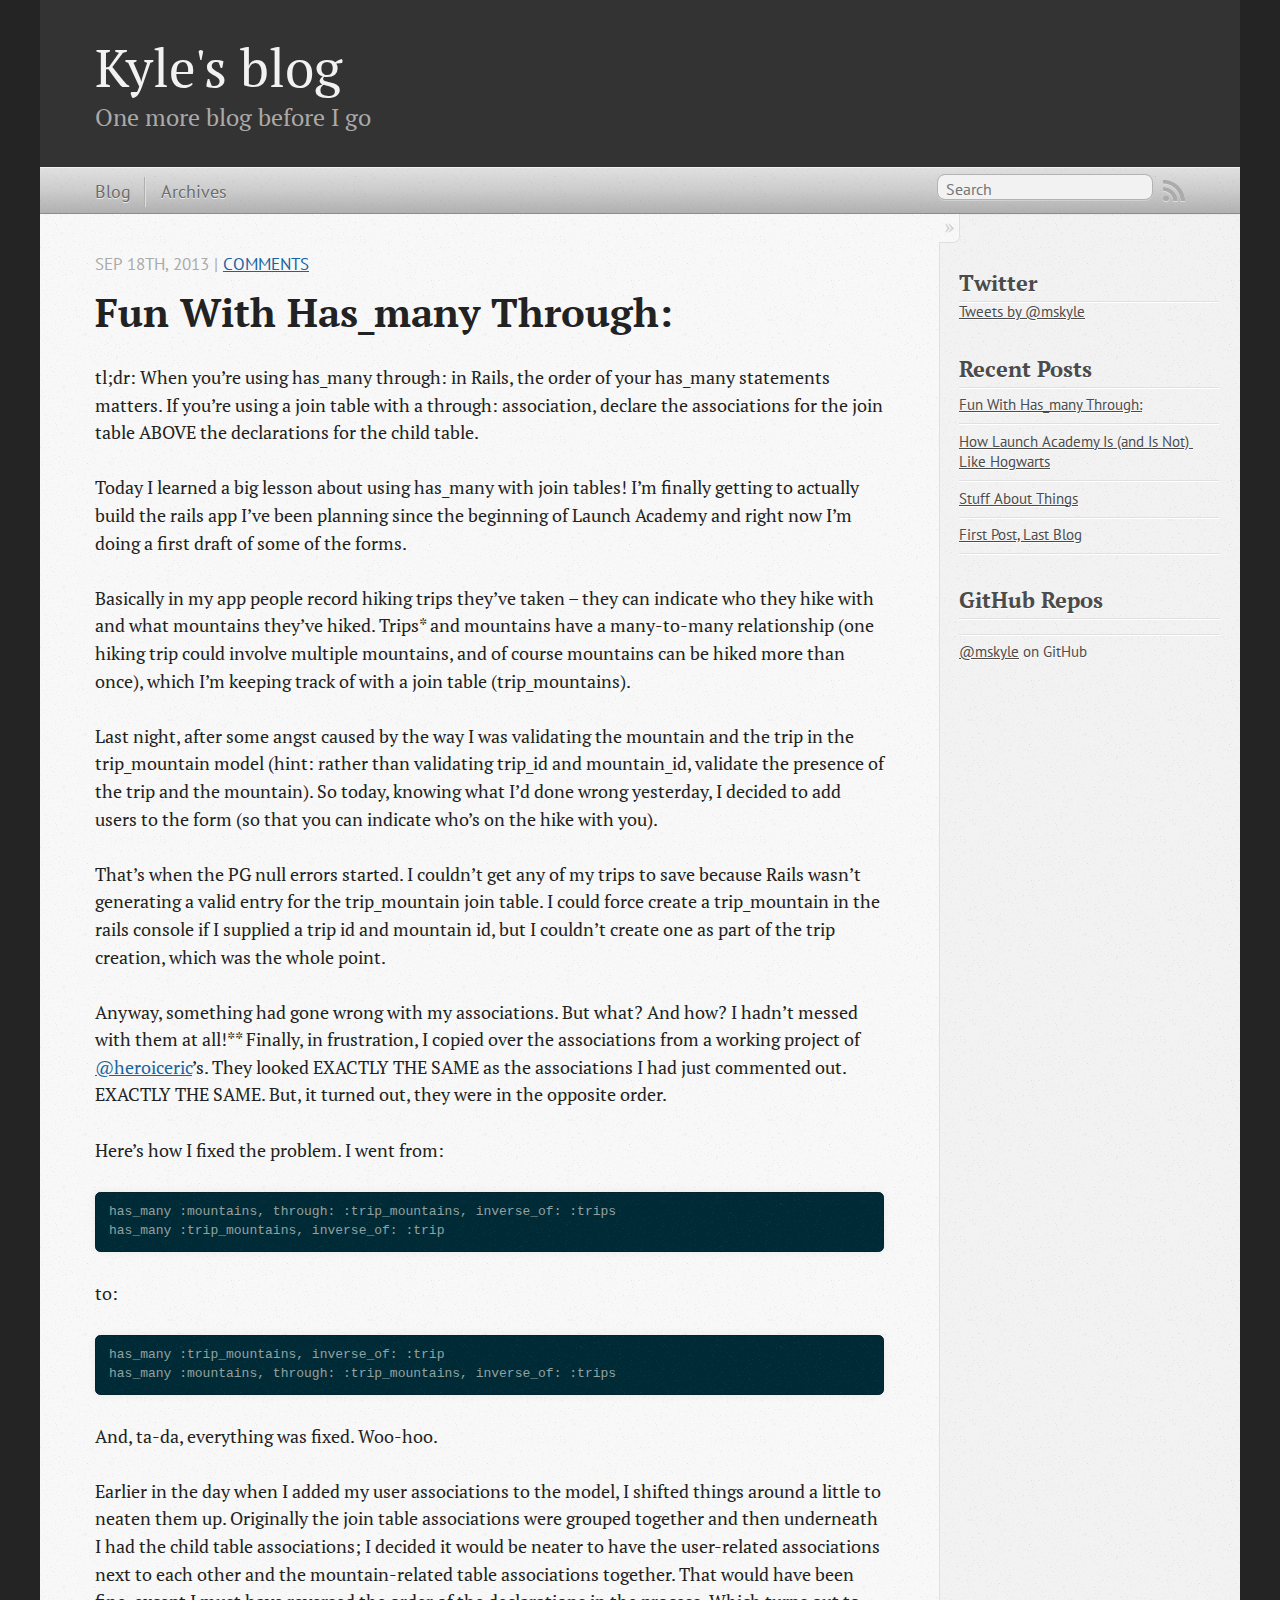
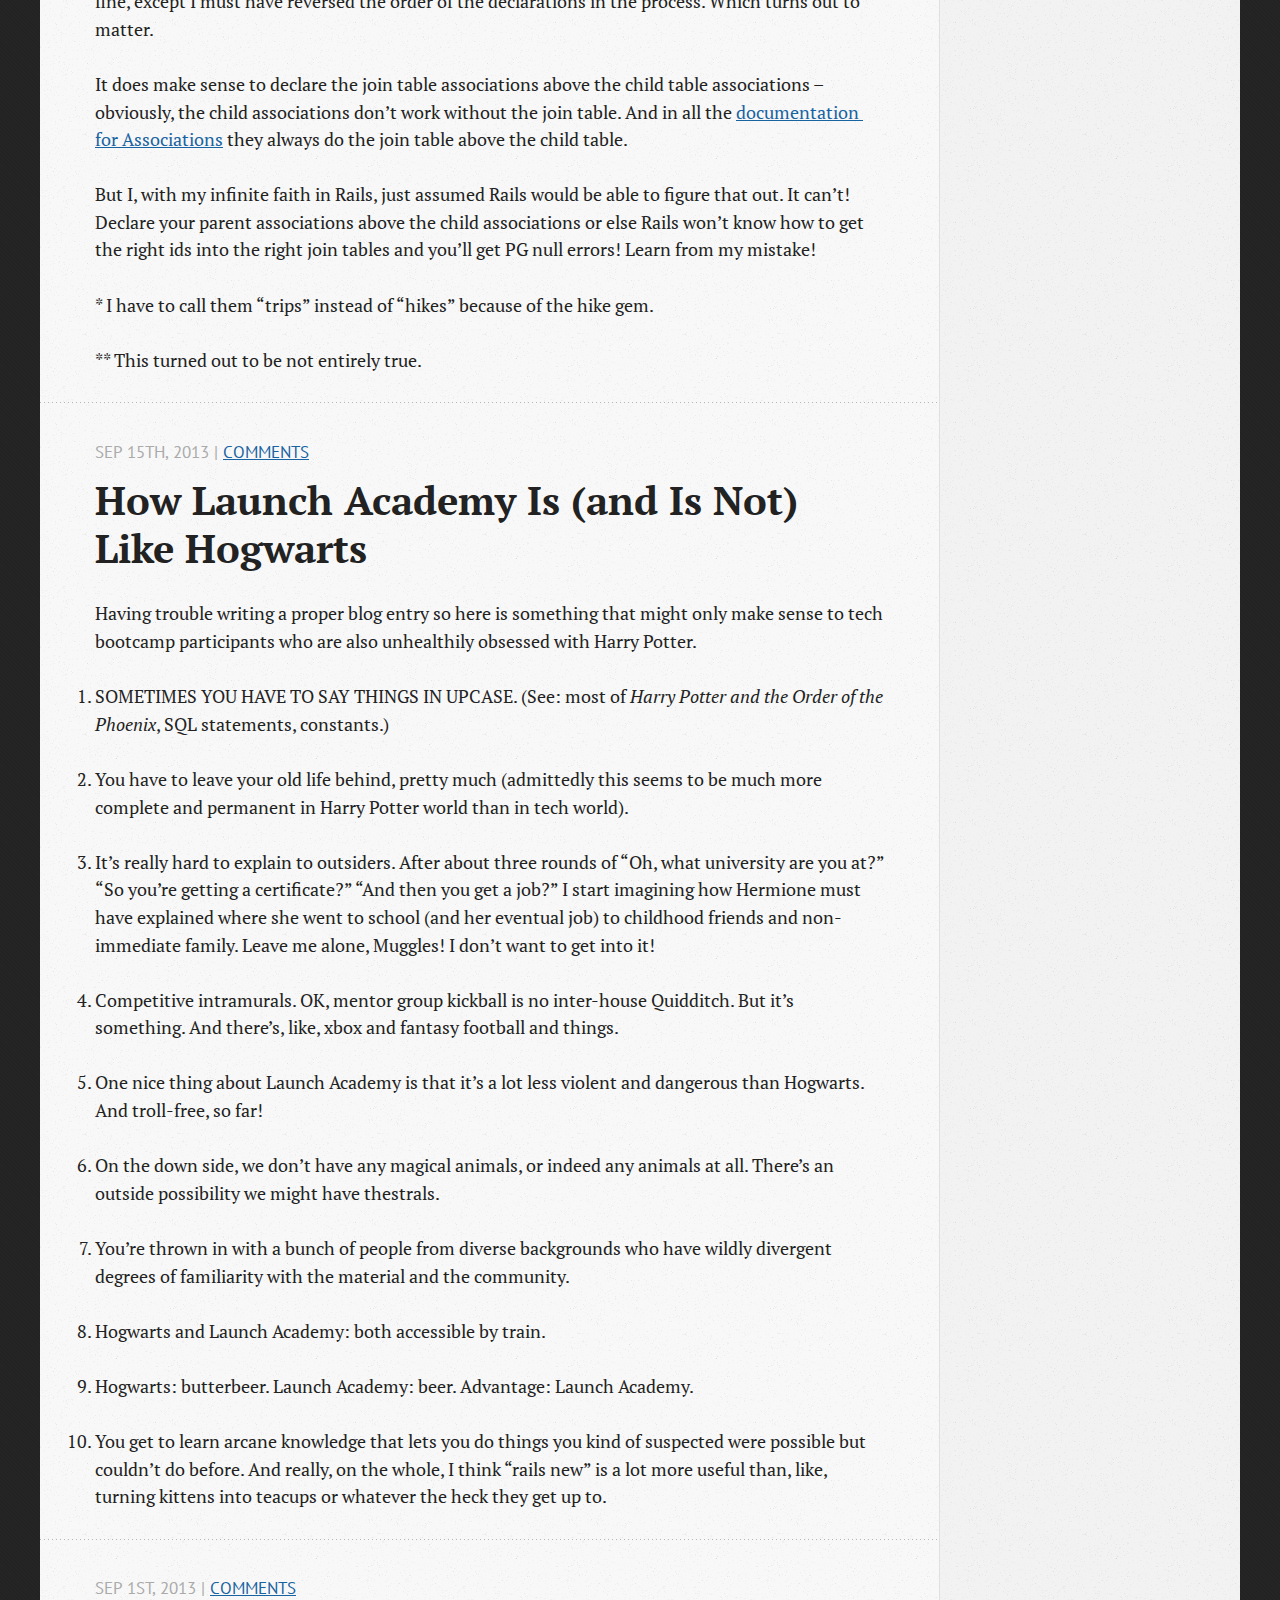
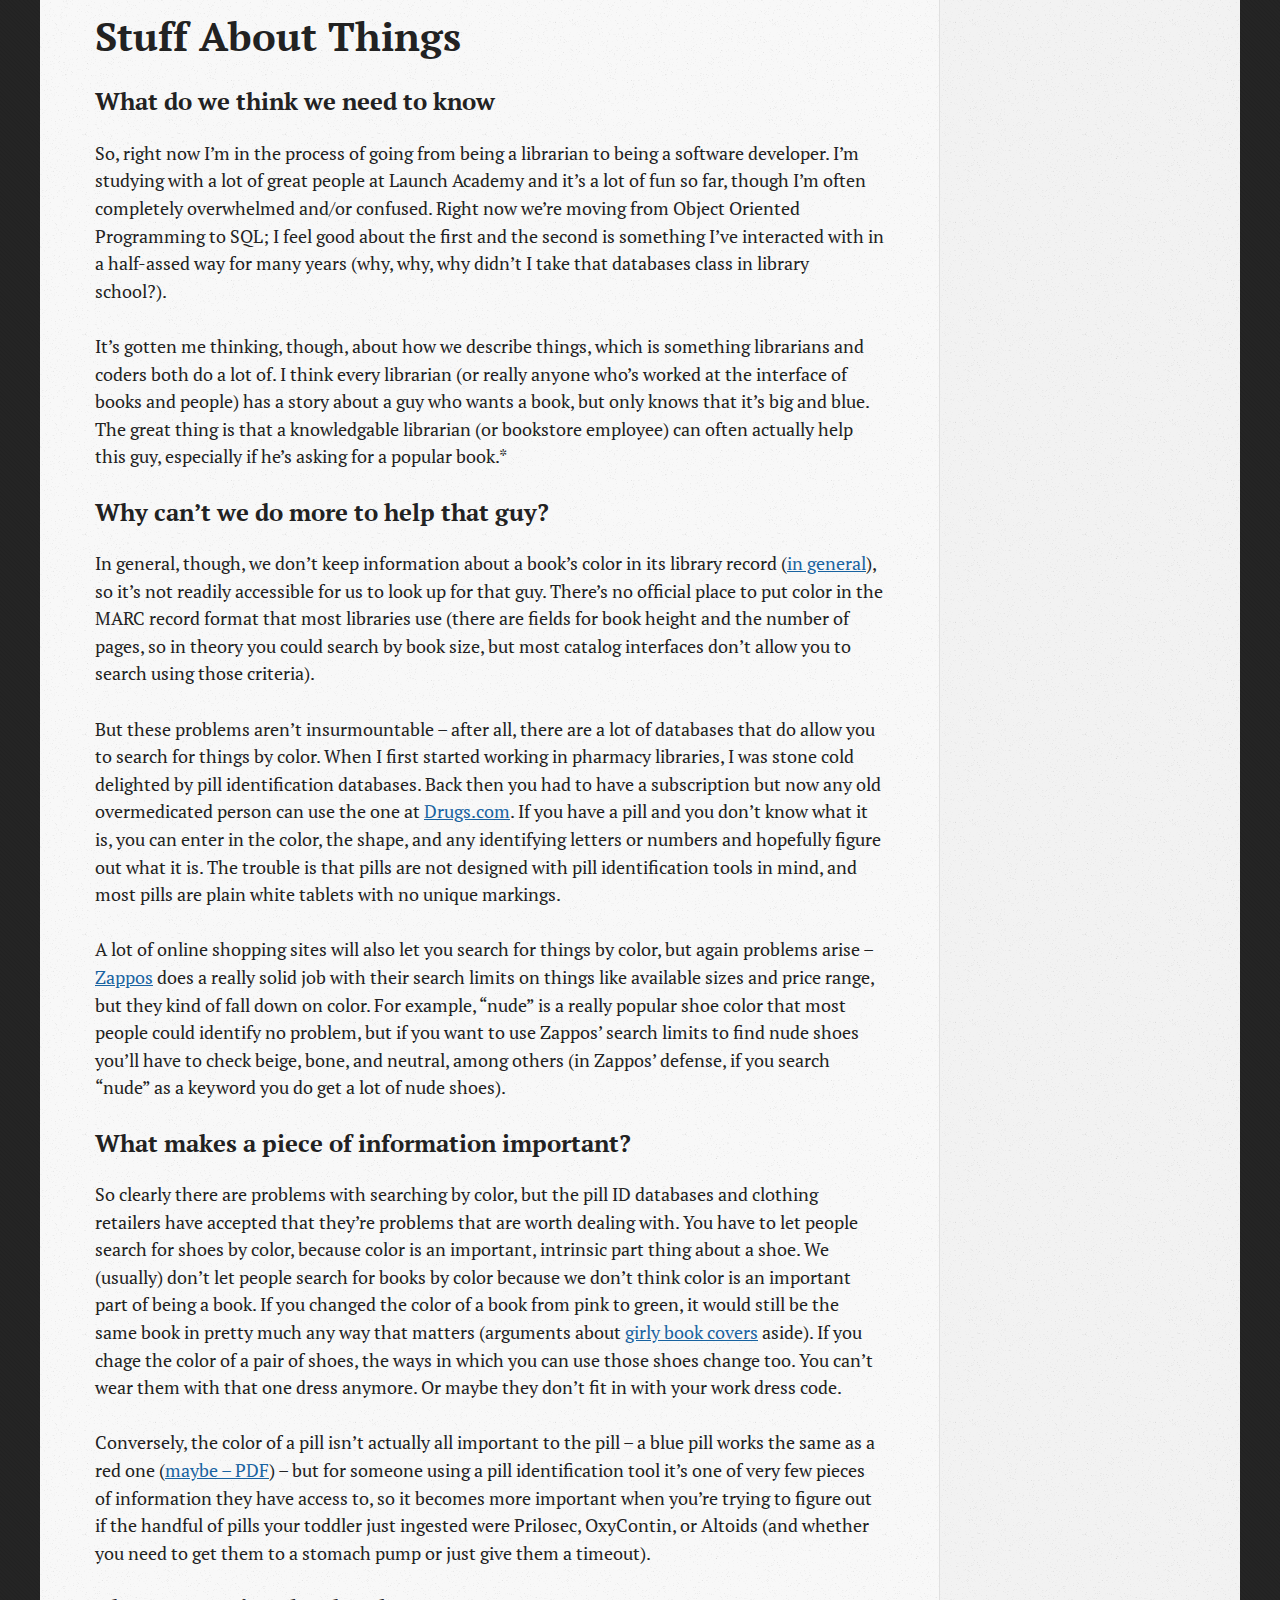
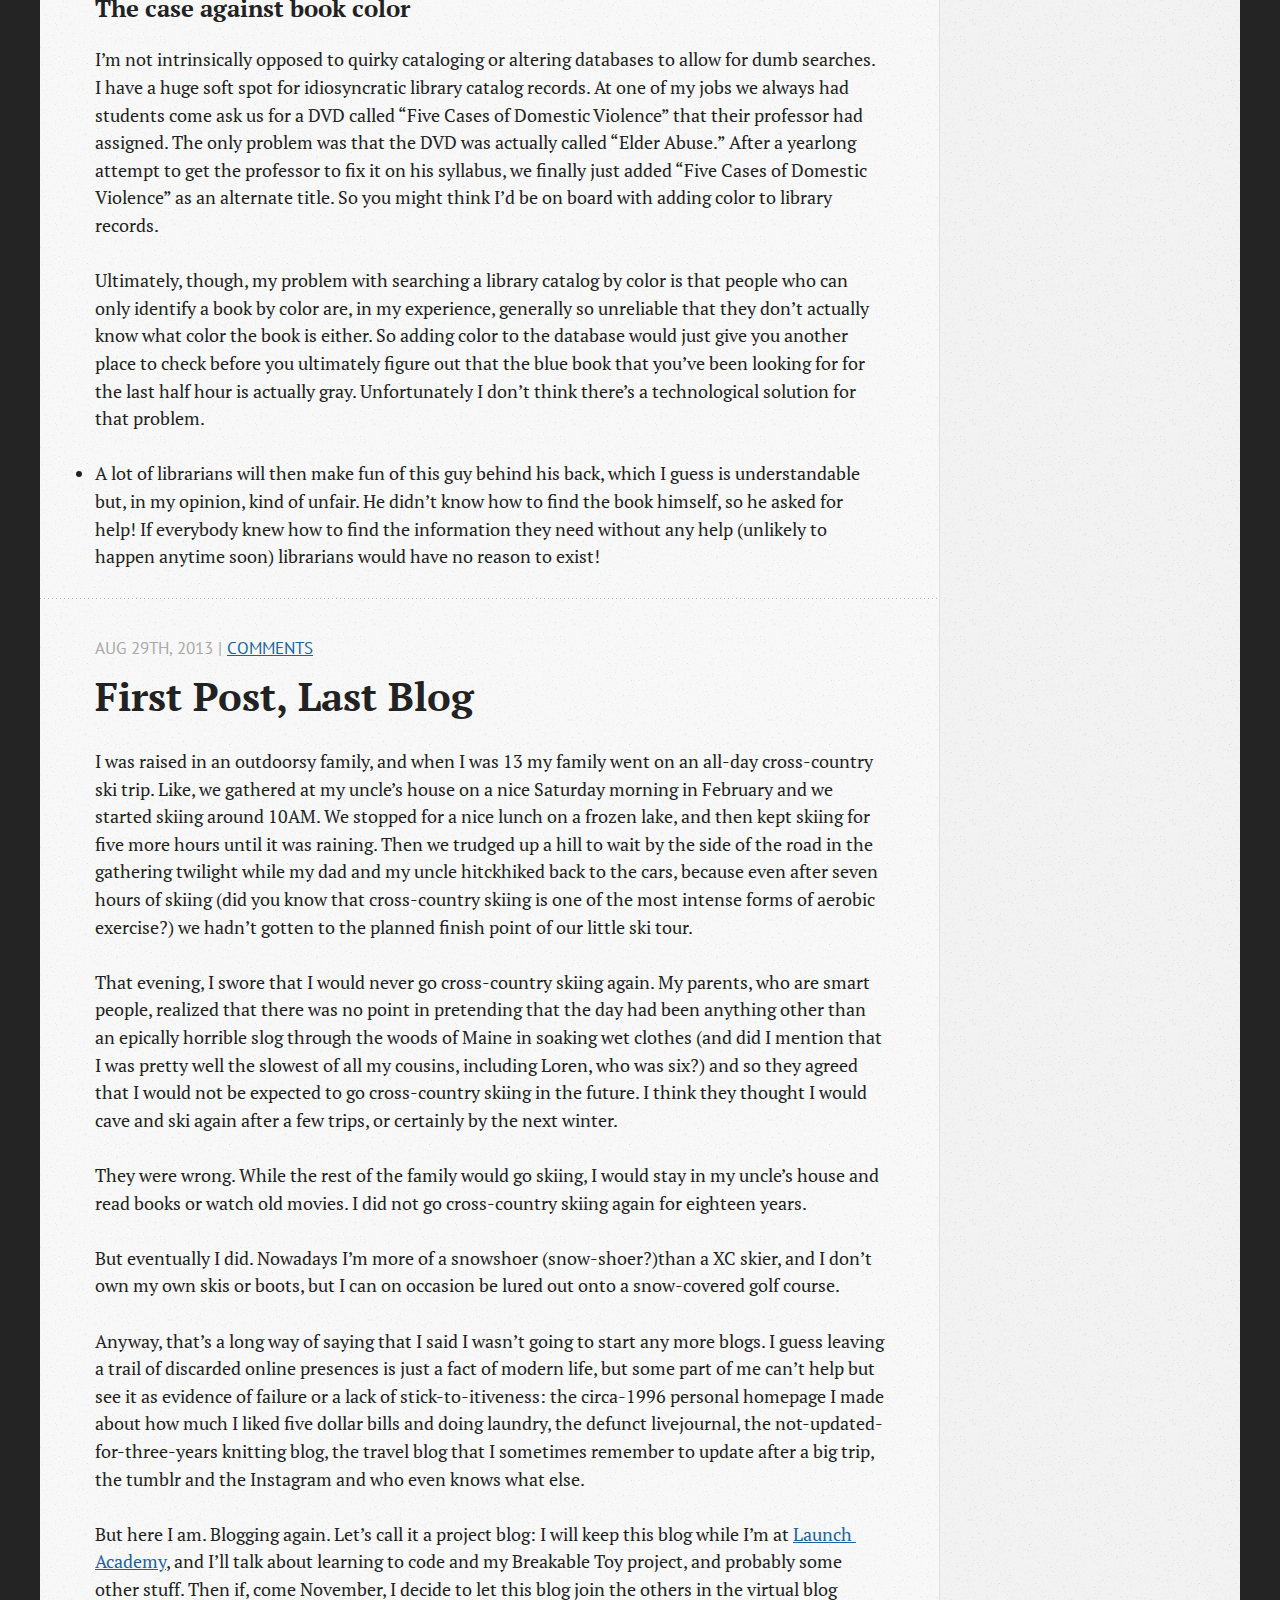
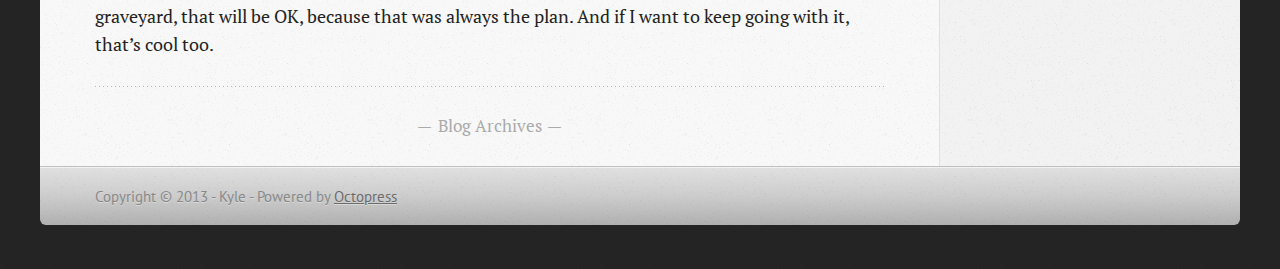
==== index.html @ 0b31e393 "Site updated at 2013-09-22 16:40:05 UTC" ====
<!DOCTYPE html>
<!--[if IEMobile 7 ]><html class="no-js iem7"><![endif]-->
<!--[if lt IE 9]><html class="no-js lte-ie8"><![endif]-->
<!--[if (gt IE 8)|(gt IEMobile 7)|!(IEMobile)|!(IE)]><!--><html class="no-js" lang="en"><!--<![endif]-->
<head>
  <meta charset="utf-8">
  <title>Kyle's blog</title>
  <meta name="author" content="Kyle">

  
  <meta name="description" content="tl;dr: When you&rsquo;re using has_many through: in Rails, the order of your has_many statements matters. If you&rsquo;re using a join table with a &hellip;">
  

  <!-- http://t.co/dKP3o1e -->
  <meta name="HandheldFriendly" content="True">
  <meta name="MobileOptimized" content="320">
  <meta name="viewport" content="width=device-width, initial-scale=1">

  
  <link rel="canonical" href="http://mskyle.github.io">
  <link href="/favicon.png" rel="icon">
  <link href="/stylesheets/screen.css" media="screen, projection" rel="stylesheet" type="text/css">
  <link href="/atom.xml" rel="alternate" title="Kyle's blog" type="application/atom+xml">
  <script src="/javascripts/modernizr-2.0.js"></script>
  <script src="//ajax.googleapis.com/ajax/libs/jquery/1.9.1/jquery.min.js"></script>
  <script>!window.jQuery && document.write(unescape('%3Cscript src="./javascripts/lib/jquery.min.js"%3E%3C/script%3E'))</script>
  <script src="/javascripts/octopress.js" type="text/javascript"></script>
  <!--Fonts from Google"s Web font directory at http://google.com/webfonts -->
<link href="http://fonts.googleapis.com/css?family=PT+Serif:regular,italic,bold,bolditalic" rel="stylesheet" type="text/css">
<link href="http://fonts.googleapis.com/css?family=PT+Sans:regular,italic,bold,bolditalic" rel="stylesheet" type="text/css">

  

</head>

<body   >
  <header role="banner"><hgroup>
  <h1><a href="/">Kyle's blog</a></h1>
  
    <h2>One more blog before I go</h2>
  
</hgroup>

</header>
  <nav role="navigation"><ul class="subscription" data-subscription="rss">
  <li><a href="/atom.xml" rel="subscribe-rss" title="subscribe via RSS">RSS</a></li>
  
</ul>
  
<form action="http://google.com/search" method="get">
  <fieldset role="search">
    <input type="hidden" name="q" value="site:mskyle.github.io" />
    <input class="search" type="text" name="q" results="0" placeholder="Search"/>
  </fieldset>
</form>
  
<ul class="main-navigation">
  <li><a href="/">Blog</a></li>
  <li><a href="/blog/archives">Archives</a></li>
</ul>

</nav>
  <div id="main">
    <div id="content">
      <div class="blog-index">
  
  
  
    <article>
      
  <header>
    
      <h1 class="entry-title"><a href="/blog/2013/09/18/fun-with-has-many-through/">Fun With Has_many Through:</a></h1>
    
    
      <p class="meta">
        








  


<time datetime="2013-09-18T16:02:00-04:00" pubdate data-updated="true">Sep 18<span>th</span>, 2013</time>
        
         | <a href="/blog/2013/09/18/fun-with-has-many-through/#disqus_thread">Comments</a>
        
      </p>
    
  </header>


  <div class="entry-content"><p>tl;dr: When you&rsquo;re using has_many through: in Rails, the order of your has_many statements matters. If you&rsquo;re using a join table with a through: association, declare the associations for the join table ABOVE the declarations for the child table.</p>

<p>Today I learned a big lesson about using has_many with join tables! I&rsquo;m finally getting to actually build the rails app I&rsquo;ve been planning since the beginning of Launch Academy and right now I&rsquo;m doing a first draft of some of the forms.</p>

<p>Basically in my app people record hiking trips they&rsquo;ve taken &ndash; they can indicate who they hike with and what mountains they&rsquo;ve hiked. Trips* and mountains have a many-to-many relationship (one hiking trip could involve multiple mountains, and of course mountains can be hiked more than once), which I&rsquo;m keeping track of with a join table (trip_mountains).</p>

<p>Last night, after some angst caused by the way I was validating the mountain and the trip in the trip_mountain model (hint: rather than validating trip_id and mountain_id, validate the presence of the trip and the mountain). So today, knowing what I&rsquo;d done wrong yesterday, I decided to add users to the form (so that you can indicate who&rsquo;s on the hike with you).</p>

<p>That&rsquo;s when the PG null errors started. I couldn&rsquo;t get any of my trips to save because Rails wasn&rsquo;t generating a valid entry for the trip_mountain join table. I could force create a trip_mountain in the rails console if I supplied a trip id and mountain id, but I couldn&rsquo;t create one as part of the trip creation, which was the whole point.</p>

<p>Anyway, something had gone wrong with my associations. But what? And how? I hadn&rsquo;t messed with them at all!** Finally, in frustration, I copied over the associations from a working project of <a href="https://twitter.com/heroiceric">@heroiceric</a>&rsquo;s. They looked EXACTLY THE SAME as the associations I had just commented out. EXACTLY THE SAME. But, it turned out, they were in the opposite order.</p>

<p>Here&rsquo;s how I fixed the problem. I went from:</p>

<pre><code>has_many :mountains, through: :trip_mountains, inverse_of: :trips
has_many :trip_mountains, inverse_of: :trip
</code></pre>

<p>to:</p>

<pre><code>has_many :trip_mountains, inverse_of: :trip 
has_many :mountains, through: :trip_mountains, inverse_of: :trips 
</code></pre>

<p>And, ta-da, everything was fixed. Woo-hoo.</p>

<p>Earlier in the day when I added my user associations to the model, I shifted things around a little to neaten them up. Originally the join table associations were grouped together and then underneath I had the child table associations; I decided it would be neater to have the user-related associations next to each other and the mountain-related table associations together. That would have been fine, except I must have reversed the order of the declarations in the process. Which turns out to matter.</p>

<p>It does make sense to declare the join table associations above the child table associations &ndash; obviously, the child associations don&rsquo;t work without the join table. And in all the <a href="http://guides.rubyonrails.org/association_basics.html">documentation for Associations</a> they always do the join table above the child table.</p>

<p>But I, with my infinite faith in Rails, just assumed Rails would be able to figure that out. It can&rsquo;t! Declare your parent associations above the child associations or else Rails won&rsquo;t know how to get the right ids into the right join tables and you&rsquo;ll get PG null errors! Learn from my mistake!</p>

<p>* I have to call them &ldquo;trips&rdquo; instead of &ldquo;hikes&rdquo; because of the hike gem.</p>

<p>** This turned out to be not entirely true.</p>
</div>
  
  


    </article>
  
  
    <article>
      
  <header>
    
      <h1 class="entry-title"><a href="/blog/2013/09/15/how-launch-academy-is-and-is-not-like-hogwarts/">How Launch Academy Is (and Is Not) Like Hogwarts</a></h1>
    
    
      <p class="meta">
        








  


<time datetime="2013-09-15T10:10:00-04:00" pubdate data-updated="true">Sep 15<span>th</span>, 2013</time>
        
         | <a href="/blog/2013/09/15/how-launch-academy-is-and-is-not-like-hogwarts/#disqus_thread">Comments</a>
        
      </p>
    
  </header>


  <div class="entry-content"><p>Having trouble writing a proper blog entry so here is something that might only make sense to tech bootcamp participants who are also unhealthily obsessed with Harry Potter.</p>

<ol>
<li><p>SOMETIMES YOU HAVE TO SAY THINGS IN UPCASE. (See: most of <em>Harry Potter and the Order of the Phoenix</em>, SQL statements, constants.)</p></li>
<li><p>You have to leave your old life behind, pretty much (admittedly this seems to be much more complete and permanent in Harry Potter world than in tech world).</p></li>
<li><p>It&rsquo;s really hard to explain to outsiders. After about three rounds of &ldquo;Oh, what university are you at?&rdquo; &ldquo;So you&rsquo;re getting a certificate?&rdquo; &ldquo;And then you get a job?&rdquo; I start imagining how Hermione must have explained where she went to school (and her eventual job) to childhood friends and non-immediate family. Leave me alone, Muggles! I don&rsquo;t want to get into it!</p></li>
<li><p>Competitive intramurals. OK, mentor group kickball is no inter-house Quidditch. But it&rsquo;s something. And there&rsquo;s, like, xbox and fantasy football and things.</p></li>
<li><p>One nice thing about Launch Academy is that it&rsquo;s a lot less violent and dangerous than Hogwarts. And troll-free, so far!</p></li>
<li><p>On the down side, we don&rsquo;t have any magical animals, or indeed any animals at all. There&rsquo;s an outside possibility we might have thestrals.</p></li>
<li><p>You&rsquo;re thrown in with a bunch of people from diverse backgrounds who have wildly divergent degrees of familiarity with the material and the community.</p></li>
<li><p>Hogwarts and Launch Academy: both accessible by train.</p></li>
<li><p>Hogwarts: butterbeer. Launch Academy: beer. Advantage: Launch Academy.</p></li>
<li><p>You get to learn arcane knowledge that lets you do things you kind of suspected were possible but couldn&rsquo;t do before. And really, on the whole, I think &ldquo;rails new&rdquo; is a lot more useful than, like, turning kittens into teacups or whatever the heck they get up to.</p></li>
</ol>

</div>
  
  


    </article>
  
  
    <article>
      
  <header>
    
      <h1 class="entry-title"><a href="/blog/2013/09/01/stuff-about-things/">Stuff About Things</a></h1>
    
    
      <p class="meta">
        








  


<time datetime="2013-09-01T08:22:00-04:00" pubdate data-updated="true">Sep 1<span>st</span>, 2013</time>
        
         | <a href="/blog/2013/09/01/stuff-about-things/#disqus_thread">Comments</a>
        
      </p>
    
  </header>


  <div class="entry-content"><h3>What do we think we need to know</h3>

<p>So, right now I&rsquo;m in the process of going from being a librarian to being a software developer. I&rsquo;m studying with a lot of great people at Launch Academy and it&rsquo;s a lot of fun so far, though I&rsquo;m often completely overwhelmed and/or confused. Right now we&rsquo;re moving from Object Oriented Programming to SQL; I feel good about the first and the second is something I&rsquo;ve interacted with in a half-assed way for many years (why, why, why didn&rsquo;t I take that databases class in library school?).</p>

<p>It&rsquo;s gotten me thinking, though, about how we describe things, which is something librarians and coders both do a lot of. I think every librarian (or really anyone who&rsquo;s worked at the interface of books and people) has a story about a guy who wants a book, but only knows that it&rsquo;s big and blue. The great thing is that a knowledgable librarian (or bookstore employee) can often actually help this guy, especially if he&rsquo;s asking for a popular book.*</p>

<h3>Why can&rsquo;t we do more to help that guy?</h3>

<p>In general, though, we don&rsquo;t keep information about a book&rsquo;s color in its library record (<a href="http://portia.nesl.edu/screens/well_its_red.html">in general</a>), so it&rsquo;s not readily accessible for us to look up for that guy. There&rsquo;s no official place to put color in the MARC record format that most libraries use (there <i>are</i> fields for book height and the number of pages, so in theory you could search by book size, but most catalog interfaces don&rsquo;t allow you to search using those criteria).</p>

<p>But these problems aren&rsquo;t insurmountable &ndash; after all, there are a lot of databases that <i>do</i> allow you to search for things by color. When I first started working in pharmacy libraries, I was stone cold delighted by pill identification databases. Back then you had to have a subscription but now any old overmedicated person can use the one at <a href="http://www.drugs.com/pill_identification.html">Drugs.com</a>. If you have a pill and you don&rsquo;t know what it is, you can enter in the color, the shape, and any identifying letters or numbers and hopefully figure out what it is. The trouble is that pills are not designed with pill identification tools in mind, and most pills are plain white tablets with no unique markings.</p>

<p>A lot of online shopping sites will also let you search for things by color, but again problems arise &ndash; <a href="http://zappos.com">Zappos</a> does a really solid job with their search limits on things like available sizes and price range, but they kind of fall down on color. For example, &ldquo;nude&rdquo; is a really popular shoe color that most people could identify no problem, but if you want to use Zappos&#8217; search limits to find nude shoes you&rsquo;ll have to check beige, bone, and neutral, among others (in Zappos&#8217; defense, if you search &ldquo;nude&rdquo; as a keyword you do get a lot of nude shoes).</p>

<h3>What makes a piece of information important?</h3>

<p>So clearly there are problems with searching by color, but the pill ID databases and clothing retailers have accepted that they&rsquo;re problems that are worth dealing with. You <i>have</i> to let people search for shoes by color, because color is an important, intrinsic part thing about a shoe. We (usually) don&rsquo;t let people search for books by color because we don&rsquo;t think color is an important part of being a book. If you changed the color of a book from pink to green, it would still be the same book in pretty much any way that matters (arguments about <a href="http://designtaxi.com/news/357655/Why-Female-Authors-Tend-To-Get-Girly-Cheesy-Book-Covers/">girly book covers</a> aside). If you chage the color of a pair of shoes, the ways in which you can use those shoes change too. You can&rsquo;t wear them with that one dress anymore. Or maybe they don&rsquo;t fit in with your work dress code.</p>

<p>Conversely, the color of a pill isn&rsquo;t actually all important to the pill &ndash; a blue pill works the same as a red one (<a href="http://www.ncbi.nlm.nih.gov/pmc/articles/PMC2359128/pdf/bmj00573-0060.pdf">maybe &ndash; PDF</a>) &ndash; but for someone using a pill identification tool it&rsquo;s one of very few pieces of information they have access to, so it becomes more important when you&rsquo;re trying to figure out if the handful of pills your toddler just ingested were Prilosec, OxyContin, or Altoids (and whether you need to get them to a stomach pump or just give them a timeout).</p>

<h3>The case against book color</h3>

<p>I&rsquo;m not intrinsically opposed to quirky cataloging or altering databases to allow for dumb searches. I have a huge soft spot for idiosyncratic library catalog records. At one of my jobs we always had students come ask us for a DVD called &ldquo;Five Cases of Domestic Violence&rdquo; that their professor had assigned. The only problem was that the DVD was actually called &ldquo;Elder Abuse.&rdquo; After a yearlong attempt to get the professor to fix it on his syllabus, we finally just added &ldquo;Five Cases of Domestic Violence&rdquo; as an alternate title. So you might think I&rsquo;d be on board with adding color to library records.</p>

<p>Ultimately, though, my problem with searching a library catalog by color is that people who can only identify a book by color are, in my experience, generally so unreliable that they don&rsquo;t actually know what color the book is either. So adding color to the database would just give you another place to check before you ultimately figure out that the blue book that you&rsquo;ve been looking for for the last half hour is actually gray. Unfortunately I don&rsquo;t think there&rsquo;s a technological solution for that problem.</p>

<ul>
<li>A lot of librarians will then make fun of this guy behind his back, which I guess is understandable but, in my opinion, kind of unfair. He didn&rsquo;t know how to find the book himself, so he asked for help! If everybody knew how to find the information they need without any help (unlikely to happen anytime soon) librarians would have no reason to exist!</li>
</ul>

</div>
  
  


    </article>
  
  
    <article>
      
  <header>
    
      <h1 class="entry-title"><a href="/blog/2013/08/29/first-post-last-blog/">First Post, Last Blog</a></h1>
    
    
      <p class="meta">
        








  


<time datetime="2013-08-29T16:00:00-04:00" pubdate data-updated="true">Aug 29<span>th</span>, 2013</time>
        
         | <a href="/blog/2013/08/29/first-post-last-blog/#disqus_thread">Comments</a>
        
      </p>
    
  </header>


  <div class="entry-content"><p>I was raised in an outdoorsy family, and when I was 13 my family went on an all-day cross-country ski trip. Like, we gathered at my uncle&rsquo;s house on a nice Saturday morning in February and we started skiing around 10AM. We stopped for a nice lunch on a frozen lake, and then kept skiing for five more hours until it was raining. Then we trudged up a hill to wait by the side of the road in the gathering twilight while my dad and my uncle hitckhiked back to the cars, because even after seven hours of skiing (did you know that cross-country skiing is one of the most intense forms of aerobic exercise?) we hadn&rsquo;t gotten to the planned finish point of our little ski tour.</p>

<p>That evening, I swore that I would never go cross-country skiing again. My parents, who are smart people, realized that there was no point in pretending that the day had been anything other than an epically horrible slog through the woods of Maine in soaking wet clothes (and did I mention that I was pretty well the slowest of all my cousins, including Loren, who was six?) and so they agreed that I would not be expected to go cross-country skiing in the future. I think they thought I would cave and ski again after a few trips, or certainly by the next winter.</p>

<p>They were wrong. While the rest of the family would go skiing, I would stay in my uncle&rsquo;s house and read books or watch old movies. I did not go cross-country skiing again for eighteen years.</p>

<p>But eventually I did. Nowadays I&rsquo;m more of a snowshoer (snow-shoer?)than a XC skier, and I don&rsquo;t own my own skis or boots, but I can on occasion be lured out onto a snow-covered golf course.</p>

<p>Anyway, that&rsquo;s a long way of saying that I said I wasn&rsquo;t going to start any more blogs. I guess leaving a trail of discarded online presences is just a fact of modern life, but some part of me can&rsquo;t help but see it as evidence of failure or a lack of stick-to-itiveness: the circa-1996 personal homepage I made about how much I liked five dollar bills and doing laundry, the defunct livejournal, the not-updated-for-three-years knitting blog, the travel blog that I sometimes remember to update after a big trip, the tumblr and the Instagram and who even knows what else.</p>

<p>But here I am. Blogging again. Let&rsquo;s call it a project blog: I will keep this blog while I&rsquo;m at <a href="http://www.launchacademy.com/">Launch Academy</a>, and I&rsquo;ll talk about learning to code and my Breakable Toy project, and probably some other stuff. Then if, come November, I decide to let this blog join the others in the virtual blog graveyard, that will be OK, because that was always the plan. And if I want to keep going with it, that&rsquo;s cool too.</p>
</div>
  
  


    </article>
  
  <div class="pagination">
    
    <a href="/blog/archives">Blog Archives</a>
    
  </div>
</div>
<aside class="sidebar">
  
    <section>
  <h1>Twitter</h1>
  <a class="twitter-timeline" href="https://twitter.com/mskyle" data-widget-id="323614960099921920">Tweets by @mskyle</a>
  <script>!function(d,s,id){var js,fjs=d.getElementsByTagName(s)[0],p=/^http:/.test(d.location)?'http':'https';if(!d.getElementById(id)){js=d.createElement(s);js.id=id;js.src=p+"://platform.twitter.com/widgets.js";fjs.parentNode.insertBefore(js,fjs);}}(document,"script","twitter-wjs");</script>



</section><section>
  <h1>Recent Posts</h1>
  <ul id="recent_posts">
    
      <li class="post">
        <a href="/blog/2013/09/18/fun-with-has-many-through/">Fun With Has_many Through:</a>
      </li>
    
      <li class="post">
        <a href="/blog/2013/09/15/how-launch-academy-is-and-is-not-like-hogwarts/">How Launch Academy Is (and Is Not) Like Hogwarts</a>
      </li>
    
      <li class="post">
        <a href="/blog/2013/09/01/stuff-about-things/">Stuff About Things</a>
      </li>
    
      <li class="post">
        <a href="/blog/2013/08/29/first-post-last-blog/">First Post, Last Blog</a>
      </li>
    
  </ul>
</section>

<section>
  <h1>GitHub Repos</h1>
  <ul id="gh_repos">
    <li class="loading"></li>
  </ul>
  
  <a href="https://github.com/mskyle">@mskyle</a> on GitHub
  
  <script type="text/javascript">
    $(document).ready(function(){
        if (!window.jXHR){
            var jxhr = document.createElement('script');
            jxhr.type = 'text/javascript';
            jxhr.src = '/javascripts/libs/jXHR.js';
            var s = document.getElementsByTagName('script')[0];
            s.parentNode.insertBefore(jxhr, s);
        }

        github.showRepos({
            user: 'mskyle',
            count: 3,
            skip_forks: true,
            target: '#gh_repos'
        });
    });
  </script>
  <script src="/javascripts/github.js" type="text/javascript"> </script>
</section>





  
</aside>

    </div>
  </div>
  <footer role="contentinfo"><p>
  Copyright &copy; 2013 - Kyle -
  <span class="credit">Powered by <a href="http://octopress.org">Octopress</a></span>
</p>

</footer>
  

<script type="text/javascript">
      var disqus_shortname = 'mskyle';
      
        
        var disqus_script = 'count.js';
      
    (function () {
      var dsq = document.createElement('script'); dsq.type = 'text/javascript'; dsq.async = true;
      dsq.src = 'http://' + disqus_shortname + '.disqus.com/' + disqus_script;
      (document.getElementsByTagName('head')[0] || document.getElementsByTagName('body')[0]).appendChild(dsq);
    }());
</script>







  <script type="text/javascript">
    (function(){
      var twitterWidgets = document.createElement('script');
      twitterWidgets.type = 'text/javascript';
      twitterWidgets.async = true;
      twitterWidgets.src = '//platform.twitter.com/widgets.js';
      document.getElementsByTagName('head')[0].appendChild(twitterWidgets);
    })();
  </script>





</body>
</html>
---- stylesheets/screen.css ----
html,body,div,span,applet,object,iframe,h1,h2,h3,h4,h5,h6,p,blockquote,pre,a,abbr,acronym,address,big,cite,code,del,dfn,em,img,ins,kbd,q,s,samp,small,strike,strong,sub,sup,tt,var,b,u,i,center,dl,dt,dd,ol,ul,li,fieldset,form,label,legend,table,caption,tbody,tfoot,thead,tr,th,td,article,aside,canvas,details,embed,figure,figcaption,footer,header,hgroup,menu,nav,output,ruby,section,summary,time,mark,audio,video{margin:0;padding:0;border:0;font:inherit;font-size:100%;vertical-align:baseline}html{line-height:1}ol,ul{list-style:none}table{border-collapse:collapse;border-spacing:0}caption,th,td{text-align:left;font-weight:normal;vertical-align:middle}q,blockquote{quotes:none}q:before,q:after,blockquote:before,blockquote:after{content:"";content:none}a img{border:none}article,aside,details,figcaption,figure,footer,header,hgroup,menu,nav,section,summary{display:block}a{color:#1863a1}a:visited{color:#751590}a:focus{color:#0181eb}a:hover{color:#0181eb}a:active{color:#01579f}aside.sidebar a{color:#1863a1}aside.sidebar a:focus{color:#0181eb}aside.sidebar a:hover{color:#0181eb}aside.sidebar a:active{color:#01579f}a{-webkit-transition:color 0.3s;-moz-transition:color 0.3s;-o-transition:color 0.3s;transition:color 0.3s}html{background:#252525 url('/images/line-tile.png?1378663532') top left}body>div{background:#f2f2f2 url('/images/noise.png?1378663532') top left;border-bottom:1px solid #bfbfbf}body>div>div{background:#f8f8f8 url('/images/noise.png?1378663532') top left;border-right:1px solid #e0e0e0}.heading,body>header h1,h1,h2,h3,h4,h5,h6{font-family:"PT Serif","Georgia","Helvetica Neue",Arial,sans-serif}.sans,body>header h2,article header p.meta,article>footer,#content .blog-index footer,html .gist .gist-file .gist-meta,#blog-archives a.category,#blog-archives time,aside.sidebar section,body>footer{font-family:"PT Sans","Helvetica Neue",Arial,sans-serif}.serif,body,#content .blog-index a[rel=full-article]{font-family:"PT Serif",Georgia,Times,"Times New Roman",serif}.mono,pre,code,tt,p code,li code{font-family:Menlo,Monaco,"Andale Mono","lucida console","Courier New",monospace}body>header h1{font-size:2.2em;font-family:"PT Serif","Georgia","Helvetica Neue",Arial,sans-serif;font-weight:normal;line-height:1.2em;margin-bottom:0.6667em}body>header h2{font-family:"PT Serif","Georgia","Helvetica Neue",Arial,sans-serif}body{line-height:1.5em;color:#222}h1{font-size:2.2em;line-height:1.2em}@media only screen and (min-width: 992px){body{font-size:1.15em}h1{font-size:2.6em;line-height:1.2em}}h1,h2,h3,h4,h5,h6{text-rendering:optimizelegibility;margin-bottom:1em;font-weight:bold}h2,section h1{font-size:1.5em}h3,section h2,section section h1{font-size:1.3em}h4,section h3,section section h2,section section section h1{font-size:1em}h5,section h4,section section h3{font-size:.9em}h6,section h5,section section h4,section section section h3{font-size:.8em}p,article blockquote,ul,ol{margin-bottom:1.5em}ul{list-style-type:disc}ul ul{list-style-type:circle;margin-bottom:0px}ul ul ul{list-style-type:square;margin-bottom:0px}ol{list-style-type:decimal}ol ol{list-style-type:lower-alpha;margin-bottom:0px}ol ol ol{list-style-type:lower-roman;margin-bottom:0px}ul,ul ul,ul ol,ol,ol ul,ol ol{margin-left:1.3em}ul ul,ul ol,ol ul,ol ol{margin-bottom:0em}strong{font-weight:bold}em{font-style:italic}sup,sub{font-size:0.75em;position:relative;display:inline-block;padding:0 .2em;line-height:.8em}sup{top:-.5em}sub{bottom:-.5em}a[rev='footnote']{font-size:.75em;padding:0 .3em;line-height:1}q{font-style:italic}q:before{content:"\201C"}q:after{content:"\201D"}em,dfn{font-style:italic}strong,dfn{font-weight:bold}del,s{text-decoration:line-through}abbr,acronym{border-bottom:1px dotted;cursor:help}hr{margin-bottom:0.2em}small{font-size:.8em}big{font-size:1.2em}article blockquote{font-style:italic;position:relative;font-size:1.2em;line-height:1.5em;padding-left:1em;border-left:4px solid rgba(170,170,170,0.5)}article blockquote cite{font-style:italic}article blockquote cite a{color:#aaa !important;word-wrap:break-word}article blockquote cite:before{content:'\2014';padding-right:.3em;padding-left:.3em;color:#aaa}@media only screen and (min-width: 992px){article blockquote{padding-left:1.5em;border-left-width:4px}}.pullquote-right:before,.pullquote-left:before{padding:0;border:none;content:attr(data-pullquote);float:right;width:45%;margin:.5em 0 1em 1.5em;position:relative;top:7px;font-size:1.4em;line-height:1.45em}.pullquote-left:before{float:left;margin:.5em 1.5em 1em 0}.force-wrap,article a,aside.sidebar a{white-space:-moz-pre-wrap;white-space:-pre-wrap;white-space:-o-pre-wrap;white-space:pre-wrap;word-wrap:break-word}.group,body>header,body>nav,body>footer,body #content>article,body #content>div>article,body #content>div>section,body div.pagination,aside.sidebar,#main,#content,.sidebar{*zoom:1}.group:after,body>header:after,body>nav:after,body>footer:after,body #content>article:after,body #content>div>section:after,body div.pagination:after,#main:after,#content:after,.sidebar:after{content:"";display:table;clear:both}body{-webkit-text-size-adjust:none;max-width:1200px;position:relative;margin:0 auto}body>header,body>nav,body>footer,body #content>article,body #content>div>article,body #content>div>section{padding-left:18px;padding-right:18px}@media only screen and (min-width: 480px){body>header,body>nav,body>footer,body #content>article,body #content>div>article,body #content>div>section{padding-left:25px;padding-right:25px}}@media only screen and (min-width: 768px){body>header,body>nav,body>footer,body #content>article,body #content>div>article,body #content>div>section{padding-left:35px;padding-right:35px}}@media only screen and (min-width: 992px){body>header,body>nav,body>footer,body #content>article,body #content>div>article,body #content>div>section{padding-left:55px;padding-right:55px}}body div.pagination{margin-left:18px;margin-right:18px}@media only screen and (min-width: 480px){body div.pagination{margin-left:25px;margin-right:25px}}@media only screen and (min-width: 768px){body div.pagination{margin-left:35px;margin-right:35px}}@media only screen and (min-width: 992px){body div.pagination{margin-left:55px;margin-right:55px}}body>header{font-size:1em;padding-top:1.5em;padding-bottom:1.5em}#content{overflow:hidden}#content>div,#content>article{width:100%}aside.sidebar{float:none;padding:0 18px 1px;background-color:#f7f7f7;border-top:1px solid #e0e0e0}.flex-content,article img,article video,article .flash-video,aside.sidebar img{max-width:100%;height:auto}.basic-alignment.left,article img.left,article video.left,article .left.flash-video,aside.sidebar img.left{float:left;margin-right:1.5em}.basic-alignment.right,article img.right,article video.right,article .right.flash-video,aside.sidebar img.right{float:right;margin-left:1.5em}.basic-alignment.center,article img.center,article video.center,article .center.flash-video,aside.sidebar img.center{display:block;margin:0 auto 1.5em}.basic-alignment.left,article img.left,article video.left,article .left.flash-video,aside.sidebar img.left,.basic-alignment.right,article img.right,article video.right,article .right.flash-video,aside.sidebar img.right{margin-bottom:.8em}.toggle-sidebar,.no-sidebar .toggle-sidebar{display:none}@media only screen and (min-width: 750px){body.sidebar-footer aside.sidebar{float:none;width:auto;clear:left;margin:0;padding:0 35px 1px;background-color:#f7f7f7;border-top:1px solid #eaeaea}body.sidebar-footer aside.sidebar section.odd,body.sidebar-footer aside.sidebar section.even{float:left;width:48%}body.sidebar-footer aside.sidebar section.odd{margin-left:0}body.sidebar-footer aside.sidebar section.even{margin-left:4%}body.sidebar-footer aside.sidebar.thirds section{width:30%;margin-left:5%}body.sidebar-footer aside.sidebar.thirds section.first{margin-left:0;clear:both}}body.sidebar-footer #content{margin-right:0px}body.sidebar-footer .toggle-sidebar{display:none}@media only screen and (min-width: 550px){body>header{font-size:1em}}@media only screen and (min-width: 750px){aside.sidebar{float:none;width:auto;clear:left;margin:0;padding:0 35px 1px;background-color:#f7f7f7;border-top:1px solid #eaeaea}aside.sidebar section.odd,aside.sidebar section.even{float:left;width:48%}aside.sidebar section.odd{margin-left:0}aside.sidebar section.even{margin-left:4%}aside.sidebar.thirds section{width:30%;margin-left:5%}aside.sidebar.thirds section.first{margin-left:0;clear:both}}@media only screen and (min-width: 768px){body{-webkit-text-size-adjust:auto}body>header{font-size:1.2em}#main{padding:0;margin:0 auto}#content{overflow:visible;margin-right:240px;position:relative}.no-sidebar #content{margin-right:0;border-right:0}.collapse-sidebar #content{margin-right:20px}#content>div,#content>article{padding-top:17.5px;padding-bottom:17.5px;float:left}aside.sidebar{width:210px;padding:0 15px 15px;background:none;clear:none;float:left;margin:0 -100% 0 0}aside.sidebar section{width:auto;margin-left:0}aside.sidebar section.odd,aside.sidebar section.even{float:none;width:auto;margin-left:0}.collapse-sidebar aside.sidebar{float:none;width:auto;clear:left;margin:0;padding:0 35px 1px;background-color:#f7f7f7;border-top:1px solid #eaeaea}.collapse-sidebar aside.sidebar section.odd,.collapse-sidebar aside.sidebar section.even{float:left;width:48%}.collapse-sidebar aside.sidebar section.odd{margin-left:0}.collapse-sidebar aside.sidebar section.even{margin-left:4%}.collapse-sidebar aside.sidebar.thirds section{width:30%;margin-left:5%}.collapse-sidebar aside.sidebar.thirds section.first{margin-left:0;clear:both}}@media only screen and (min-width: 992px){body>header{font-size:1.3em}#content{margin-right:300px}#content>div,#content>article{padding-top:27.5px;padding-bottom:27.5px}aside.sidebar{width:260px;padding:1.2em 20px 20px}.collapse-sidebar aside.sidebar{padding-left:55px;padding-right:55px}}@media only screen and (min-width: 768px){ul,ol{margin-left:0}}body>header{background:#333}body>header h1{display:inline-block;margin:0}body>header h1 a,body>header h1 a:visited,body>header h1 a:hover{color:#f2f2f2;text-decoration:none}body>header h2{margin:.2em 0 0;font-size:1em;color:#aaa;font-weight:normal}body>nav{position:relative;background-color:#ccc;background:url('/images/noise.png?1378663532'),-webkit-gradient(linear, 50% 0%, 50% 100%, color-stop(0%, #e0e0e0), color-stop(50%, #cccccc), color-stop(100%, #b0b0b0));background:url('/images/noise.png?1378663532'),-webkit-linear-gradient(#e0e0e0,#cccccc,#b0b0b0);background:url('/images/noise.png?1378663532'),-moz-linear-gradient(#e0e0e0,#cccccc,#b0b0b0);background:url('/images/noise.png?1378663532'),-o-linear-gradient(#e0e0e0,#cccccc,#b0b0b0);background:url('/images/noise.png?1378663532'),linear-gradient(#e0e0e0,#cccccc,#b0b0b0);border-top:1px solid #f2f2f2;border-bottom:1px solid #8c8c8c;padding-top:.35em;padding-bottom:.35em}body>nav form{-webkit-background-clip:padding;-moz-background-clip:padding;background-clip:padding-box;margin:0;padding:0}body>nav form .search{padding:.3em .5em 0;font-size:.85em;font-family:"PT Sans","Helvetica Neue",Arial,sans-serif;line-height:1.1em;width:95%;-webkit-border-radius:0.5em;-moz-border-radius:0.5em;-ms-border-radius:0.5em;-o-border-radius:0.5em;border-radius:0.5em;-webkit-background-clip:padding;-moz-background-clip:padding;background-clip:padding-box;-webkit-box-shadow:#d1d1d1 0 1px;-moz-box-shadow:#d1d1d1 0 1px;box-shadow:#d1d1d1 0 1px;background-color:#f2f2f2;border:1px solid #b3b3b3;color:#888}body>nav form .search:focus{color:#444;border-color:#80b1df;-webkit-box-shadow:#80b1df 0 0 4px,#80b1df 0 0 3px inset;-moz-box-shadow:#80b1df 0 0 4px,#80b1df 0 0 3px inset;box-shadow:#80b1df 0 0 4px,#80b1df 0 0 3px inset;background-color:#fff;outline:none}body>nav fieldset[role=search]{float:right;width:48%}body>nav fieldset.mobile-nav{float:left;width:48%}body>nav fieldset.mobile-nav select{width:100%;font-size:.8em;border:1px solid #888}body>nav ul{display:none}@media only screen and (min-width: 550px){body>nav{font-size:.9em}body>nav ul{margin:0;padding:0;border:0;overflow:hidden;*zoom:1;float:left;display:block;padding-top:.15em}body>nav ul li{list-style-image:none;list-style-type:none;margin-left:0;white-space:nowrap;display:inline;float:left;padding-left:0;padding-right:0}body>nav ul li:first-child,body>nav ul li.first{padding-left:0}body>nav ul li:last-child{padding-right:0}body>nav ul li.last{padding-right:0}body>nav ul.subscription{margin-left:.8em;float:right}body>nav ul.subscription li:last-child a{padding-right:0}body>nav ul li{margin:0}body>nav a{color:#6b6b6b;font-family:"PT Sans","Helvetica Neue",Arial,sans-serif;text-shadow:#ebebeb 0 1px;float:left;text-decoration:none;font-size:1.1em;padding:.1em 0;line-height:1.5em}body>nav a:visited{color:#6b6b6b}body>nav a:hover{color:#2b2b2b}body>nav li+li{border-left:1px solid #b0b0b0;margin-left:.8em}body>nav li+li a{padding-left:.8em;border-left:1px solid #dedede}body>nav form{float:right;text-align:left;padding-left:.8em;width:175px}body>nav form .search{width:93%;font-size:.95em;line-height:1.2em}body>nav ul[data-subscription$=email]+form{width:97px}body>nav ul[data-subscription$=email]+form .search{width:91%}body>nav fieldset.mobile-nav{display:none}body>nav fieldset[role=search]{width:99%}}@media only screen and (min-width: 992px){body>nav form{width:215px}body>nav ul[data-subscription$=email]+form{width:147px}}.no-placeholder body>nav .search{background:#f2f2f2 url('/images/search.png?1378663532') 0.3em 0.25em no-repeat;text-indent:1.3em}@media only screen and (min-width: 550px){.maskImage body>nav ul[data-subscription$=email]+form{width:123px}}@media only screen and (min-width: 992px){.maskImage body>nav ul[data-subscription$=email]+form{width:173px}}.maskImage ul.subscription{position:relative;top:.2em}.maskImage ul.subscription li,.maskImage ul.subscription a{border:0;padding:0}.maskImage a[rel=subscribe-rss]{position:relative;top:0px;text-indent:-999999em;background-color:#dedede;border:0;padding:0}.maskImage a[rel=subscribe-rss],.maskImage a[rel=subscribe-rss]:after{-webkit-mask-image:url('/images/rss.png?1378663532');-moz-mask-image:url('/images/rss.png?1378663532');-ms-mask-image:url('/images/rss.png?1378663532');-o-mask-image:url('/images/rss.png?1378663532');mask-image:url('/images/rss.png?1378663532');-webkit-mask-repeat:no-repeat;-moz-mask-repeat:no-repeat;-ms-mask-repeat:no-repeat;-o-mask-repeat:no-repeat;mask-repeat:no-repeat;width:22px;height:22px}.maskImage a[rel=subscribe-rss]:after{content:"";position:absolute;top:-1px;left:0;background-color:#ababab}.maskImage a[rel=subscribe-rss]:hover:after{background-color:#9e9e9e}.maskImage a[rel=subscribe-email]{position:relative;top:0px;text-indent:-999999em;background-color:#dedede;border:0;padding:0}.maskImage a[rel=subscribe-email],.maskImage a[rel=subscribe-email]:after{-webkit-mask-image:url('/images/email.png?1378663532');-moz-mask-image:url('/images/email.png?1378663532');-ms-mask-image:url('/images/email.png?1378663532');-o-mask-image:url('/images/email.png?1378663532');mask-image:url('/images/email.png?1378663532');-webkit-mask-repeat:no-repeat;-moz-mask-repeat:no-repeat;-ms-mask-repeat:no-repeat;-o-mask-repeat:no-repeat;mask-repeat:no-repeat;width:28px;height:22px}.maskImage a[rel=subscribe-email]:after{content:"";position:absolute;top:-1px;left:0;background-color:#ababab}.maskImage a[rel=subscribe-email]:hover:after{background-color:#9e9e9e}article{padding-top:1em}article header{position:relative;padding-top:2em;padding-bottom:1em;margin-bottom:1em;background:url('[data-uri]') bottom left repeat-x}article header h1{margin:0}article header h1 a{text-decoration:none}article header h1 a:hover{text-decoration:underline}article header p{font-size:.9em;color:#aaa;margin:0}article header p.meta{text-transform:uppercase;position:absolute;top:0}@media only screen and (min-width: 768px){article header{margin-bottom:1.5em;padding-bottom:1em;background:url('[data-uri]') bottom left repeat-x}}article h2{padding-top:0.8em;background:url('[data-uri]') top left repeat-x}.entry-content article h2:first-child,article header+h2{padding-top:0}article h2:first-child,article header+h2{background:none}article .feature{padding-top:.5em;margin-bottom:1em;padding-bottom:1em;background:url('[data-uri]') bottom left repeat-x;font-size:2.0em;font-style:italic;line-height:1.3em}article img,article video,article .flash-video{-webkit-border-radius:0.3em;-moz-border-radius:0.3em;-ms-border-radius:0.3em;-o-border-radius:0.3em;border-radius:0.3em;-webkit-box-shadow:rgba(0,0,0,0.15) 0 1px 4px;-moz-box-shadow:rgba(0,0,0,0.15) 0 1px 4px;box-shadow:rgba(0,0,0,0.15) 0 1px 4px;-webkit-box-sizing:border-box;-moz-box-sizing:border-box;box-sizing:border-box;border:#fff 0.5em solid}article video,article .flash-video{margin:0 auto 1.5em}article video{display:block;width:100%}article .flash-video>div{position:relative;display:block;padding-bottom:56.25%;padding-top:1px;height:0;overflow:hidden}article .flash-video>div iframe,article .flash-video>div object,article .flash-video>div embed{position:absolute;top:0;left:0;width:100%;height:100%}article>footer{padding-bottom:2.5em;margin-top:2em}article>footer p.meta{margin-bottom:.8em;font-size:.85em;clear:both;overflow:hidden}.blog-index article+article{background:url('[data-uri]') top left repeat-x}#content .blog-index{padding-top:0;padding-bottom:0}#content .blog-index article{padding-top:2em}#content .blog-index article header{background:none;padding-bottom:0}#content .blog-index article h1{font-size:2.2em}#content .blog-index article h1 a{color:inherit}#content .blog-index article h1 a:hover{color:#0181eb}#content .blog-index a[rel=full-article]{background:#ebebeb;display:inline-block;padding:.4em .8em;margin-right:.5em;text-decoration:none;color:#666;-webkit-transition:background-color 0.5s;-moz-transition:background-color 0.5s;-o-transition:background-color 0.5s;transition:background-color 0.5s}#content .blog-index a[rel=full-article]:hover{background:#0181eb;text-shadow:none;color:#f8f8f8}#content .blog-index footer{margin-top:1em}.separator,article>footer .byline+time:before,article>footer time+time:before,article>footer .comments:before,article>footer .byline ~ .categories:before{content:"\2022 ";padding:0 .4em 0 .2em;display:inline-block}#content div.pagination{text-align:center;font-size:.95em;position:relative;background:url('[data-uri]') top left repeat-x;padding-top:1.5em;padding-bottom:1.5em}#content div.pagination a{text-decoration:none;color:#aaa}#content div.pagination a.prev{position:absolute;left:0}#content div.pagination a.next{position:absolute;right:0}#content div.pagination a:hover{color:#0181eb}#content div.pagination a[href*=archive]:before,#content div.pagination a[href*=archive]:after{content:'\2014';padding:0 .3em}p.meta+.sharing{padding-top:1em;padding-left:0;background:url('[data-uri]') top left repeat-x}#fb-root{display:none}.highlight,html .gist .gist-file .gist-syntax .gist-highlight{border:1px solid #05232b !important}.highlight table td.code,html .gist .gist-file .gist-syntax .gist-highlight table td.code{width:100%}.highlight .line-numbers,html .gist .gist-file .gist-syntax .highlight .line_numbers{text-align:right;font-size:13px;line-height:1.45em;background:#073642 url('/images/noise.png?1378663532') top left !important;border-right:1px solid #00232c !important;-webkit-box-shadow:#083e4b -1px 0 inset;-moz-box-shadow:#083e4b -1px 0 inset;box-shadow:#083e4b -1px 0 inset;text-shadow:#021014 0 -1px;padding:.8em !important;-webkit-border-radius:0;-moz-border-radius:0;-ms-border-radius:0;-o-border-radius:0;border-radius:0}.highlight .line-numbers span,html .gist .gist-file .gist-syntax .highlight .line_numbers span{color:#586e75 !important}figure.code,.gist-file,pre{-webkit-box-shadow:rgba(0,0,0,0.06) 0 0 10px;-moz-box-shadow:rgba(0,0,0,0.06) 0 0 10px;box-shadow:rgba(0,0,0,0.06) 0 0 10px}figure.code .highlight pre,.gist-file .highlight pre,pre .highlight pre{-webkit-box-shadow:none;-moz-box-shadow:none;box-shadow:none}.gist .highlight *::-moz-selection,figure.code .highlight *::-moz-selection{background:#386774;color:inherit;text-shadow:#002b36 0 1px}.gist .highlight *::-webkit-selection,figure.code .highlight *::-webkit-selection{background:#386774;color:inherit;text-shadow:#002b36 0 1px}.gist .highlight *::selection,figure.code .highlight *::selection{background:#386774;color:inherit;text-shadow:#002b36 0 1px}html .gist .gist-file{margin-bottom:1.8em;position:relative;border:none;padding-top:26px !important}html .gist .gist-file .highlight{margin-bottom:0}html .gist .gist-file .gist-syntax{border-bottom:0 !important;background:none !important}html .gist .gist-file .gist-syntax .gist-highlight{background:#002b36 !important}html .gist .gist-file .gist-syntax .highlight pre{padding:0}html .gist .gist-file .gist-meta{padding:.6em 0.8em;border:1px solid #083e4b !important;color:#586e75;font-size:.7em !important;background:#073642 url('/images/noise.png?1378663532') top left;line-height:1.5em}html .gist .gist-file .gist-meta a{color:#75878b !important;text-decoration:none}html .gist .gist-file .gist-meta a:hover{text-decoration:underline}html .gist .gist-file .gist-meta a:hover{color:#93a1a1 !important}html .gist .gist-file .gist-meta a[href*='#file']{position:absolute;top:0;left:0;right:-10px;color:#474747 !important}html .gist .gist-file .gist-meta a[href*='#file']:hover{color:#1863a1 !important}html .gist .gist-file .gist-meta a[href*=raw]{top:.4em}pre{background:#002b36 url('/images/noise.png?1378663532') top left;-webkit-border-radius:0.4em;-moz-border-radius:0.4em;-ms-border-radius:0.4em;-o-border-radius:0.4em;border-radius:0.4em;border:1px solid #05232b;line-height:1.45em;font-size:13px;margin-bottom:2.1em;padding:.8em 1em;color:#93a1a1;overflow:auto}h3.filename+pre{-moz-border-radius-topleft:0px;-webkit-border-top-left-radius:0px;border-top-left-radius:0px;-moz-border-radius-topright:0px;-webkit-border-top-right-radius:0px;border-top-right-radius:0px}p code,li code{display:inline-block;white-space:no-wrap;background:#fff;font-size:.8em;line-height:1.5em;color:#555;border:1px solid #ddd;-webkit-border-radius:0.4em;-moz-border-radius:0.4em;-ms-border-radius:0.4em;-o-border-radius:0.4em;border-radius:0.4em;padding:0 .3em;margin:-1px 0}p pre code,li pre code{font-size:1em !important;background:none;border:none}.pre-code,html .gist .gist-file .gist-syntax .highlight pre,.highlight code{font-family:Menlo,Monaco,"Andale Mono","lucida console","Courier New",monospace !important;overflow:scroll;overflow-y:hidden;display:block;padding:.8em;overflow-x:auto;line-height:1.45em;background:#002b36 url('/images/noise.png?1378663532') top left !important;color:#93a1a1 !important}.pre-code span,html .gist .gist-file .gist-syntax .highlight pre span,.highlight code span{color:#93a1a1 !important}.pre-code span,html .gist .gist-file .gist-syntax .highlight pre span,.highlight code span{font-style:normal !important;font-weight:normal !important}.pre-code .c,html .gist .gist-file .gist-syntax .highlight pre .c,.highlight code .c{color:#586e75 !important;font-style:italic !important}.pre-code .cm,html .gist .gist-file .gist-syntax .highlight pre .cm,.highlight code .cm{color:#586e75 !important;font-style:italic !important}.pre-code .cp,html .gist .gist-file .gist-syntax .highlight pre .cp,.highlight code .cp{color:#586e75 !important;font-style:italic !important}.pre-code .c1,html .gist .gist-file .gist-syntax .highlight pre .c1,.highlight code .c1{color:#586e75 !important;font-style:italic !important}.pre-code .cs,html .gist .gist-file .gist-syntax .highlight pre .cs,.highlight code .cs{color:#586e75 !important;font-weight:bold !important;font-style:italic !important}.pre-code .err,html .gist .gist-file .gist-syntax .highlight pre .err,.highlight code .err{color:#dc322f !important;background:none !important}.pre-code .k,html .gist .gist-file .gist-syntax .highlight pre .k,.highlight code .k{color:#cb4b16 !important}.pre-code .o,html .gist .gist-file .gist-syntax .highlight pre .o,.highlight code .o{color:#93a1a1 !important;font-weight:bold !important}.pre-code .p,html .gist .gist-file .gist-syntax .highlight pre .p,.highlight code .p{color:#93a1a1 !important}.pre-code .ow,html .gist .gist-file .gist-syntax .highlight pre .ow,.highlight code .ow{color:#2aa198 !important;font-weight:bold !important}.pre-code .gd,html .gist .gist-file .gist-syntax .highlight pre .gd,.highlight code .gd{color:#93a1a1 !important;background-color:#372c34 !important;display:inline-block}.pre-code .gd .x,html .gist .gist-file .gist-syntax .highlight pre .gd .x,.highlight code .gd .x{color:#93a1a1 !important;background-color:#4d2d33 !important;display:inline-block}.pre-code .ge,html .gist .gist-file .gist-syntax .highlight pre .ge,.highlight code .ge{color:#93a1a1 !important;font-style:italic !important}.pre-code .gh,html .gist .gist-file .gist-syntax .highlight pre .gh,.highlight code .gh{color:#586e75 !important}.pre-code .gi,html .gist .gist-file .gist-syntax .highlight pre .gi,.highlight code .gi{color:#93a1a1 !important;background-color:#1a412b !important;display:inline-block}.pre-code .gi .x,html .gist .gist-file .gist-syntax .highlight pre .gi .x,.highlight code .gi .x{color:#93a1a1 !important;background-color:#355720 !important;display:inline-block}.pre-code .gs,html .gist .gist-file .gist-syntax .highlight pre .gs,.highlight code .gs{color:#93a1a1 !important;font-weight:bold !important}.pre-code .gu,html .gist .gist-file .gist-syntax .highlight pre .gu,.highlight code .gu{color:#6c71c4 !important}.pre-code .kc,html .gist .gist-file .gist-syntax .highlight pre .kc,.highlight code .kc{color:#859900 !important;font-weight:bold !important}.pre-code .kd,html .gist .gist-file .gist-syntax .highlight pre .kd,.highlight code .kd{color:#268bd2 !important}.pre-code .kp,html .gist .gist-file .gist-syntax .highlight pre .kp,.highlight code .kp{color:#cb4b16 !important;font-weight:bold !important}.pre-code .kr,html .gist .gist-file .gist-syntax .highlight pre .kr,.highlight code .kr{color:#d33682 !important;font-weight:bold !important}.pre-code .kt,html .gist .gist-file .gist-syntax .highlight pre .kt,.highlight code .kt{color:#2aa198 !important}.pre-code .n,html .gist .gist-file .gist-syntax .highlight pre .n,.highlight code .n{color:#268bd2 !important}.pre-code .na,html .gist .gist-file .gist-syntax .highlight pre .na,.highlight code .na{color:#268bd2 !important}.pre-code .nb,html .gist .gist-file .gist-syntax .highlight pre .nb,.highlight code .nb{color:#859900 !important}.pre-code .nc,html .gist .gist-file .gist-syntax .highlight pre .nc,.highlight code .nc{color:#d33682 !important}.pre-code .no,html .gist .gist-file .gist-syntax .highlight pre .no,.highlight code .no{color:#b58900 !important}.pre-code .nl,html .gist .gist-file .gist-syntax .highlight pre .nl,.highlight code .nl{color:#859900 !important}.pre-code .ne,html .gist .gist-file .gist-syntax .highlight pre .ne,.highlight code .ne{color:#268bd2 !important;font-weight:bold !important}.pre-code .nf,html .gist .gist-file .gist-syntax .highlight pre .nf,.highlight code .nf{color:#268bd2 !important;font-weight:bold !important}.pre-code .nn,html .gist .gist-file .gist-syntax .highlight pre .nn,.highlight code .nn{color:#b58900 !important}.pre-code .nt,html .gist .gist-file .gist-syntax .highlight pre .nt,.highlight code .nt{color:#268bd2 !important;font-weight:bold !important}.pre-code .nx,html .gist .gist-file .gist-syntax .highlight pre .nx,.highlight code .nx{color:#b58900 !important}.pre-code .vg,html .gist .gist-file .gist-syntax .highlight pre .vg,.highlight code .vg{color:#268bd2 !important}.pre-code .vi,html .gist .gist-file .gist-syntax .highlight pre .vi,.highlight code .vi{color:#268bd2 !important}.pre-code .nv,html .gist .gist-file .gist-syntax .highlight pre .nv,.highlight code .nv{color:#268bd2 !important}.pre-code .mf,html .gist .gist-file .gist-syntax .highlight pre .mf,.highlight code .mf{color:#2aa198 !important}.pre-code .m,html .gist .gist-file .gist-syntax .highlight pre .m,.highlight code .m{color:#2aa198 !important}.pre-code .mh,html .gist .gist-file .gist-syntax .highlight pre .mh,.highlight code .mh{color:#2aa198 !important}.pre-code .mi,html .gist .gist-file .gist-syntax .highlight pre .mi,.highlight code .mi{color:#2aa198 !important}.pre-code .s,html .gist .gist-file .gist-syntax .highlight pre .s,.highlight code .s{color:#2aa198 !important}.pre-code .sd,html .gist .gist-file .gist-syntax .highlight pre .sd,.highlight code .sd{color:#2aa198 !important}.pre-code .s2,html .gist .gist-file .gist-syntax .highlight pre .s2,.highlight code .s2{color:#2aa198 !important}.pre-code .se,html .gist .gist-file .gist-syntax .highlight pre .se,.highlight code .se{color:#dc322f !important}.pre-code .si,html .gist .gist-file .gist-syntax .highlight pre .si,.highlight code .si{color:#268bd2 !important}.pre-code .sr,html .gist .gist-file .gist-syntax .highlight pre .sr,.highlight code .sr{color:#2aa198 !important}.pre-code .s1,html .gist .gist-file .gist-syntax .highlight pre .s1,.highlight code .s1{color:#2aa198 !important}.pre-code div .gd,html .gist .gist-file .gist-syntax .highlight pre div .gd,.highlight code div .gd,.pre-code div .gd .x,html .gist .gist-file .gist-syntax .highlight pre div .gd .x,.highlight code div .gd .x,.pre-code div .gi,html .gist .gist-file .gist-syntax .highlight pre div .gi,.highlight code div .gi,.pre-code div .gi .x,html .gist .gist-file .gist-syntax .highlight pre div .gi .x,.highlight code div .gi .x{display:inline-block;width:100%}.highlight,.gist-highlight{margin-bottom:1.8em;background:#002b36;overflow-y:hidden;overflow-x:auto}.highlight pre,.gist-highlight pre{background:none;-webkit-border-radius:0px;-moz-border-radius:0px;-ms-border-radius:0px;-o-border-radius:0px;border-radius:0px;border:none;padding:0;margin-bottom:0}pre::-webkit-scrollbar,.highlight::-webkit-scrollbar,.gist-highlight::-webkit-scrollbar{height:.5em;background:rgba(255,255,255,0.15)}pre::-webkit-scrollbar-thumb:horizontal,.highlight::-webkit-scrollbar-thumb:horizontal,.gist-highlight::-webkit-scrollbar-thumb:horizontal{background:rgba(255,255,255,0.2);-webkit-border-radius:4px;border-radius:4px}.highlight code{background:#000}figure.code{background:none;padding:0;border:0;margin-bottom:1.5em}figure.code pre{margin-bottom:0}figure.code figcaption{position:relative}figure.code .highlight{margin-bottom:0}.code-title,html .gist .gist-file .gist-meta a[href*='#file'],h3.filename,figure.code figcaption{text-align:center;font-size:13px;line-height:2em;text-shadow:#cbcccc 0 1px 0;color:#474747;font-weight:normal;margin-bottom:0;-moz-border-radius-topleft:5px;-webkit-border-top-left-radius:5px;border-top-left-radius:5px;-moz-border-radius-topright:5px;-webkit-border-top-right-radius:5px;border-top-right-radius:5px;font-family:"Helvetica Neue", Arial, "Lucida Grande", "Lucida Sans Unicode", Lucida, sans-serif;background:#aaa url('/images/code_bg.png?1378663532') top repeat-x;border:1px solid #565656;border-top-color:#cbcbcb;border-left-color:#a5a5a5;border-right-color:#a5a5a5;border-bottom:0}.download-source,html .gist .gist-file .gist-meta a[href*=raw],figure.code figcaption a{position:absolute;right:.8em;text-decoration:none;color:#666 !important;z-index:1;font-size:13px;text-shadow:#cbcccc 0 1px 0;padding-left:3em}.download-source:hover,html .gist .gist-file .gist-meta a[href*=raw]:hover,figure.code figcaption a:hover{text-decoration:underline}#archive #content>div,#archive #content>div>article{padding-top:0}#blog-archives{color:#aaa}#blog-archives article{padding:1em 0 1em;position:relative;background:url('[data-uri]') bottom left repeat-x}#blog-archives article:last-child{background:none}#blog-archives article footer{padding:0;margin:0}#blog-archives h1{color:#222;margin-bottom:.3em}#blog-archives h2{display:none}#blog-archives h1{font-size:1.5em}#blog-archives h1 a{text-decoration:none;color:inherit;font-weight:normal;display:inline-block}#blog-archives h1 a:hover{text-decoration:underline}#blog-archives h1 a:hover{color:#0181eb}#blog-archives a.category,#blog-archives time{color:#aaa}#blog-archives .entry-content{display:none}#blog-archives time{font-size:.9em;line-height:1.2em}#blog-archives time .month,#blog-archives time .day{display:inline-block}#blog-archives time .month{text-transform:uppercase}#blog-archives p{margin-bottom:1em}#blog-archives a,#blog-archives .entry-content a{color:inherit}#blog-archives a:hover,#blog-archives .entry-content a:hover{color:#0181eb}#blog-archives a:hover{color:#0181eb}@media only screen and (min-width: 550px){#blog-archives article{margin-left:5em}#blog-archives h2{margin-bottom:.3em;font-weight:normal;display:inline-block;position:relative;top:-1px;float:left}#blog-archives h2:first-child{padding-top:.75em}#blog-archives time{position:absolute;text-align:right;left:0em;top:1.8em}#blog-archives .year{display:none}#blog-archives article{padding-left:4.5em;padding-bottom:.7em}#blog-archives a.category{line-height:1.1em}}#content>.category article{margin-left:0;padding-left:6.8em}#content>.category .year{display:inline}.side-shadow-border,aside.sidebar section h1,aside.sidebar li{-webkit-box-shadow:#fff 0 1px;-moz-box-shadow:#fff 0 1px;box-shadow:#fff 0 1px}aside.sidebar{overflow:hidden;color:#4b4b4b;text-shadow:#fff 0 1px}aside.sidebar section{font-size:.8em;line-height:1.4em;margin-bottom:1.5em}aside.sidebar section h1{margin:1.5em 0 0;padding-bottom:.2em;border-bottom:1px solid #e0e0e0}aside.sidebar section h1+p{padding-top:.4em}aside.sidebar img{-webkit-border-radius:0.3em;-moz-border-radius:0.3em;-ms-border-radius:0.3em;-o-border-radius:0.3em;border-radius:0.3em;-webkit-box-shadow:rgba(0,0,0,0.15) 0 1px 4px;-moz-box-shadow:rgba(0,0,0,0.15) 0 1px 4px;box-shadow:rgba(0,0,0,0.15) 0 1px 4px;-webkit-box-sizing:border-box;-moz-box-sizing:border-box;box-sizing:border-box;border:#fff 0.3em solid}aside.sidebar ul{margin-bottom:0.5em;margin-left:0}aside.sidebar li{list-style:none;padding:.5em 0;margin:0;border-bottom:1px solid #e0e0e0}aside.sidebar li p:last-child{margin-bottom:0}aside.sidebar a{color:inherit;-webkit-transition:color 0.5s;-moz-transition:color 0.5s;-o-transition:color 0.5s;transition:color 0.5s}aside.sidebar:hover a{color:#1863a1}aside.sidebar:hover a:hover{color:#0181eb}.aside-alt-link,#pinboard_linkroll .pin-tag{color:#7e7e7e}.aside-alt-link:hover,#pinboard_linkroll .pin-tag:hover{color:#0181eb}@media only screen and (min-width: 768px){.toggle-sidebar{outline:none;position:absolute;right:-10px;top:0;bottom:0;display:inline-block;text-decoration:none;color:#cecece;width:9px;cursor:pointer}.toggle-sidebar:hover{background:#e9e9e9;background:-webkit-gradient(linear, 0% 50%, 100% 50%, color-stop(0%, rgba(224,224,224,0.5)), color-stop(100%, rgba(224,224,224,0)));background:-webkit-linear-gradient(left, rgba(224,224,224,0.5),rgba(224,224,224,0));background:-moz-linear-gradient(left, rgba(224,224,224,0.5),rgba(224,224,224,0));background:-o-linear-gradient(left, rgba(224,224,224,0.5),rgba(224,224,224,0));background:linear-gradient(left, rgba(224,224,224,0.5),rgba(224,224,224,0))}.toggle-sidebar:after{position:absolute;right:-11px;top:0;width:20px;font-size:1.2em;line-height:1.1em;padding-bottom:.15em;-moz-border-radius-bottomright:0.3em;-webkit-border-bottom-right-radius:0.3em;border-bottom-right-radius:0.3em;text-align:center;background:#f8f8f8 url('/images/noise.png?1378663532') top left;border-bottom:1px solid #e0e0e0;border-right:1px solid #e0e0e0;content:"\00BB";text-indent:-1px}.collapse-sidebar .toggle-sidebar{text-indent:0px;right:-20px;width:19px}.collapse-sidebar .toggle-sidebar:hover{background:#e9e9e9}.collapse-sidebar .toggle-sidebar:after{border-left:1px solid #e0e0e0;text-shadow:#fff 0 1px;content:"\00AB";left:0px;right:0;text-align:center;text-indent:0;border:0;border-right-width:0;background:none}}.googleplus h1{-moz-box-shadow:none !important;-webkit-box-shadow:none !important;-o-box-shadow:none !important;box-shadow:none !important;border-bottom:0px none !important}.googleplus a{text-decoration:none;white-space:normal !important;line-height:32px}.googleplus a img{float:left;margin-right:0.5em;border:0 none}.googleplus-hidden{position:absolute;top:-1000em;left:-1000em}#pinboard_linkroll .pin-title,#pinboard_linkroll .pin-description{display:block;margin-bottom:.5em}#pinboard_linkroll .pin-tag{text-decoration:none}#pinboard_linkroll .pin-tag:hover{text-decoration:underline}#pinboard_linkroll .pin-tag:after{content:','}#pinboard_linkroll .pin-tag:last-child:after{content:''}.delicious-posts a.delicious-link{margin-bottom:.5em;display:block}.delicious-posts p{font-size:1em}body>footer{font-size:.8em;color:#888;text-shadow:#d9d9d9 0 1px;background-color:#ccc;background:url('/images/noise.png?1378663532'),-webkit-gradient(linear, 50% 0%, 50% 100%, color-stop(0%, #e0e0e0), color-stop(50%, #cccccc), color-stop(100%, #b0b0b0));background:url('/images/noise.png?1378663532'),-webkit-linear-gradient(#e0e0e0,#cccccc,#b0b0b0);background:url('/images/noise.png?1378663532'),-moz-linear-gradient(#e0e0e0,#cccccc,#b0b0b0);background:url('/images/noise.png?1378663532'),-o-linear-gradient(#e0e0e0,#cccccc,#b0b0b0);background:url('/images/noise.png?1378663532'),linear-gradient(#e0e0e0,#cccccc,#b0b0b0);border-top:1px solid #f2f2f2;position:relative;padding-top:1em;padding-bottom:1em;margin-bottom:3em;-moz-border-radius-bottomleft:0.4em;-webkit-border-bottom-left-radius:0.4em;border-bottom-left-radius:0.4em;-moz-border-radius-bottomright:0.4em;-webkit-border-bottom-right-radius:0.4em;border-bottom-right-radius:0.4em;z-index:1}body>footer a{color:#6b6b6b}body>footer a:visited{color:#6b6b6b}body>footer a:hover{color:#484848}body>footer p:last-child{margin-bottom:0}
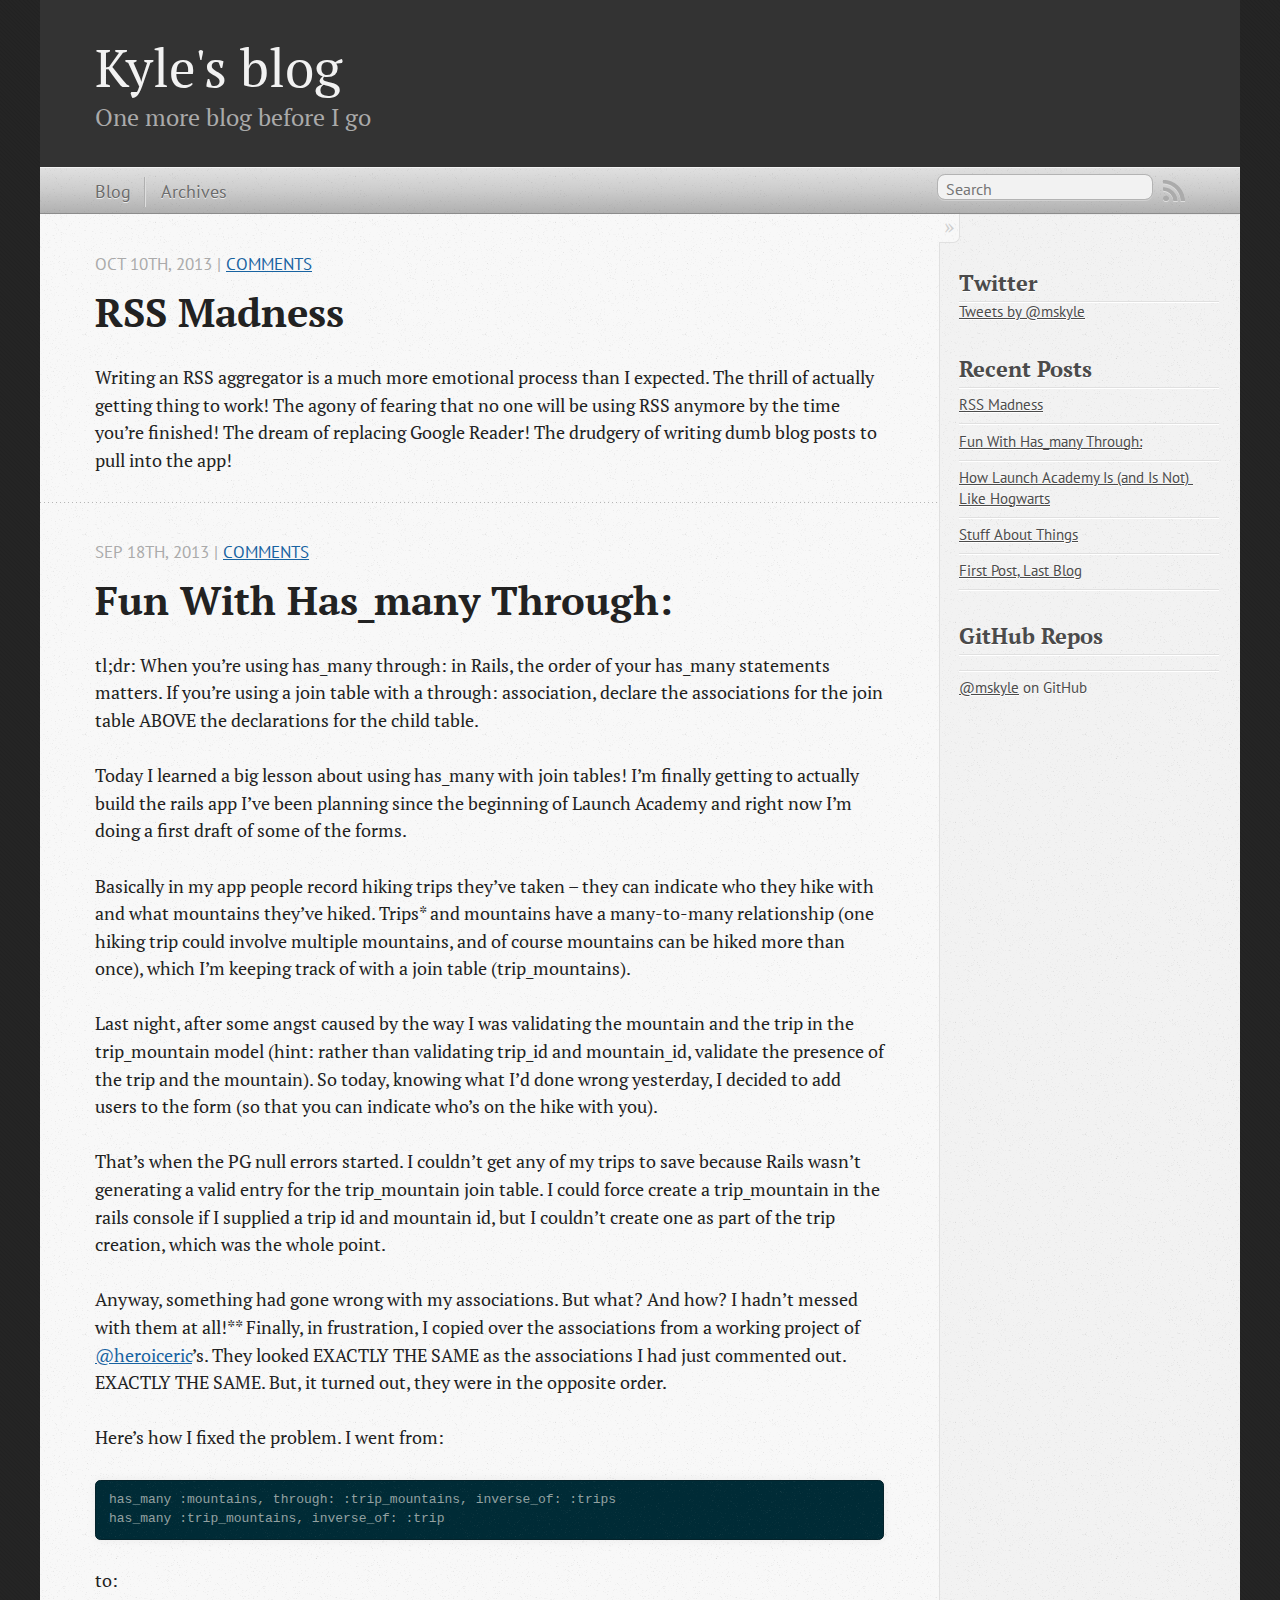
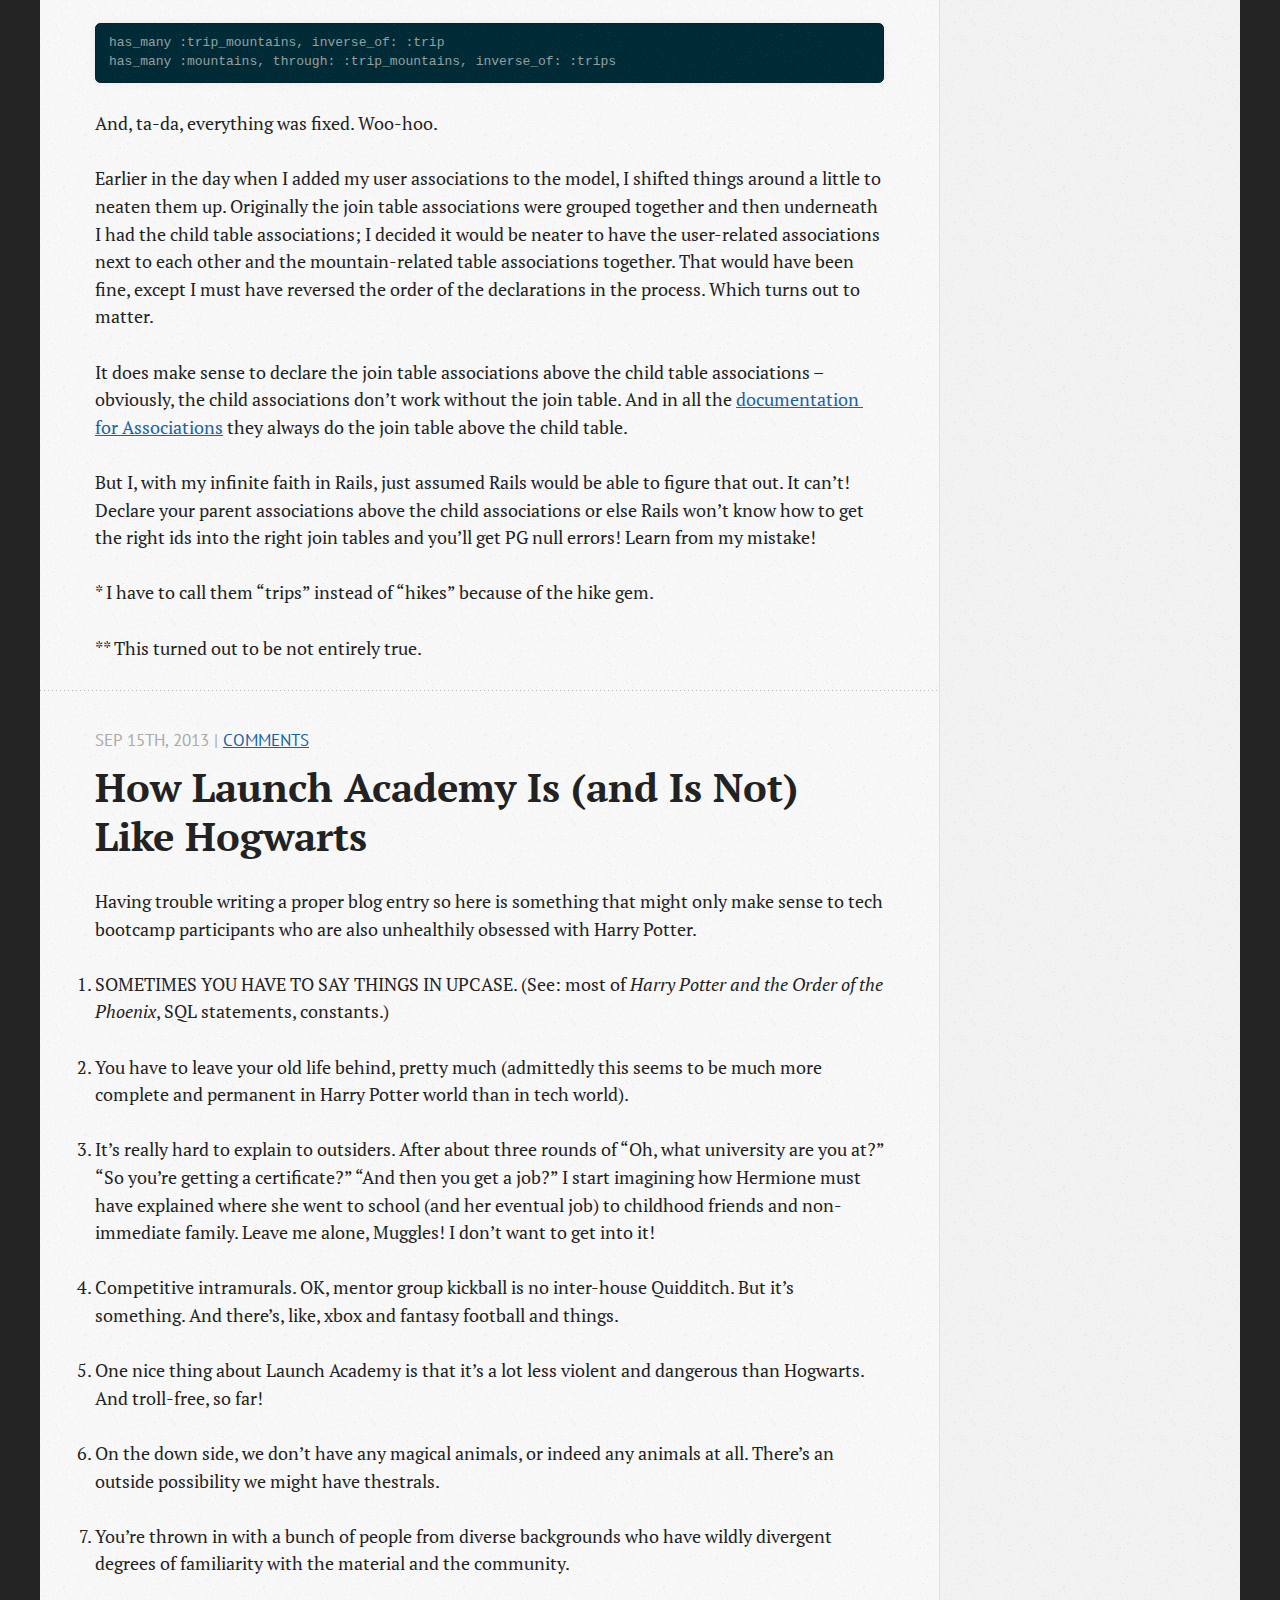
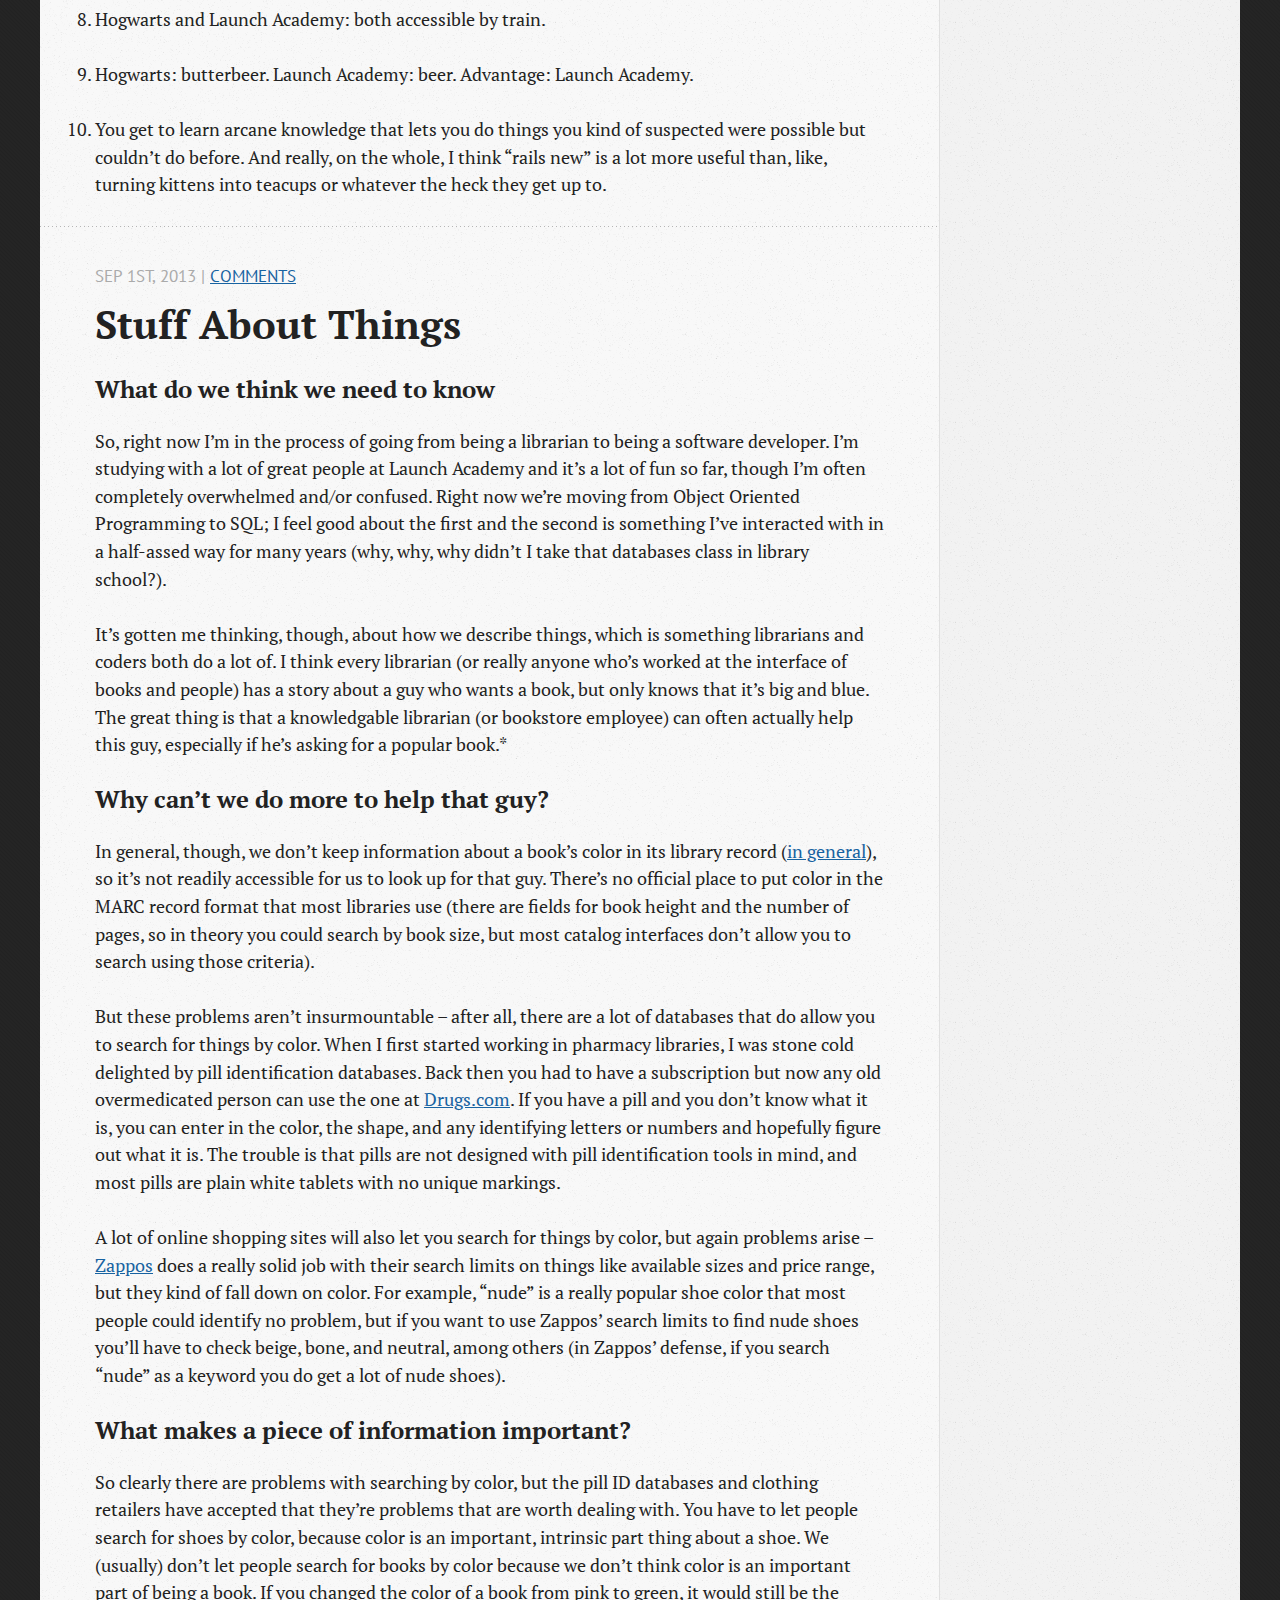
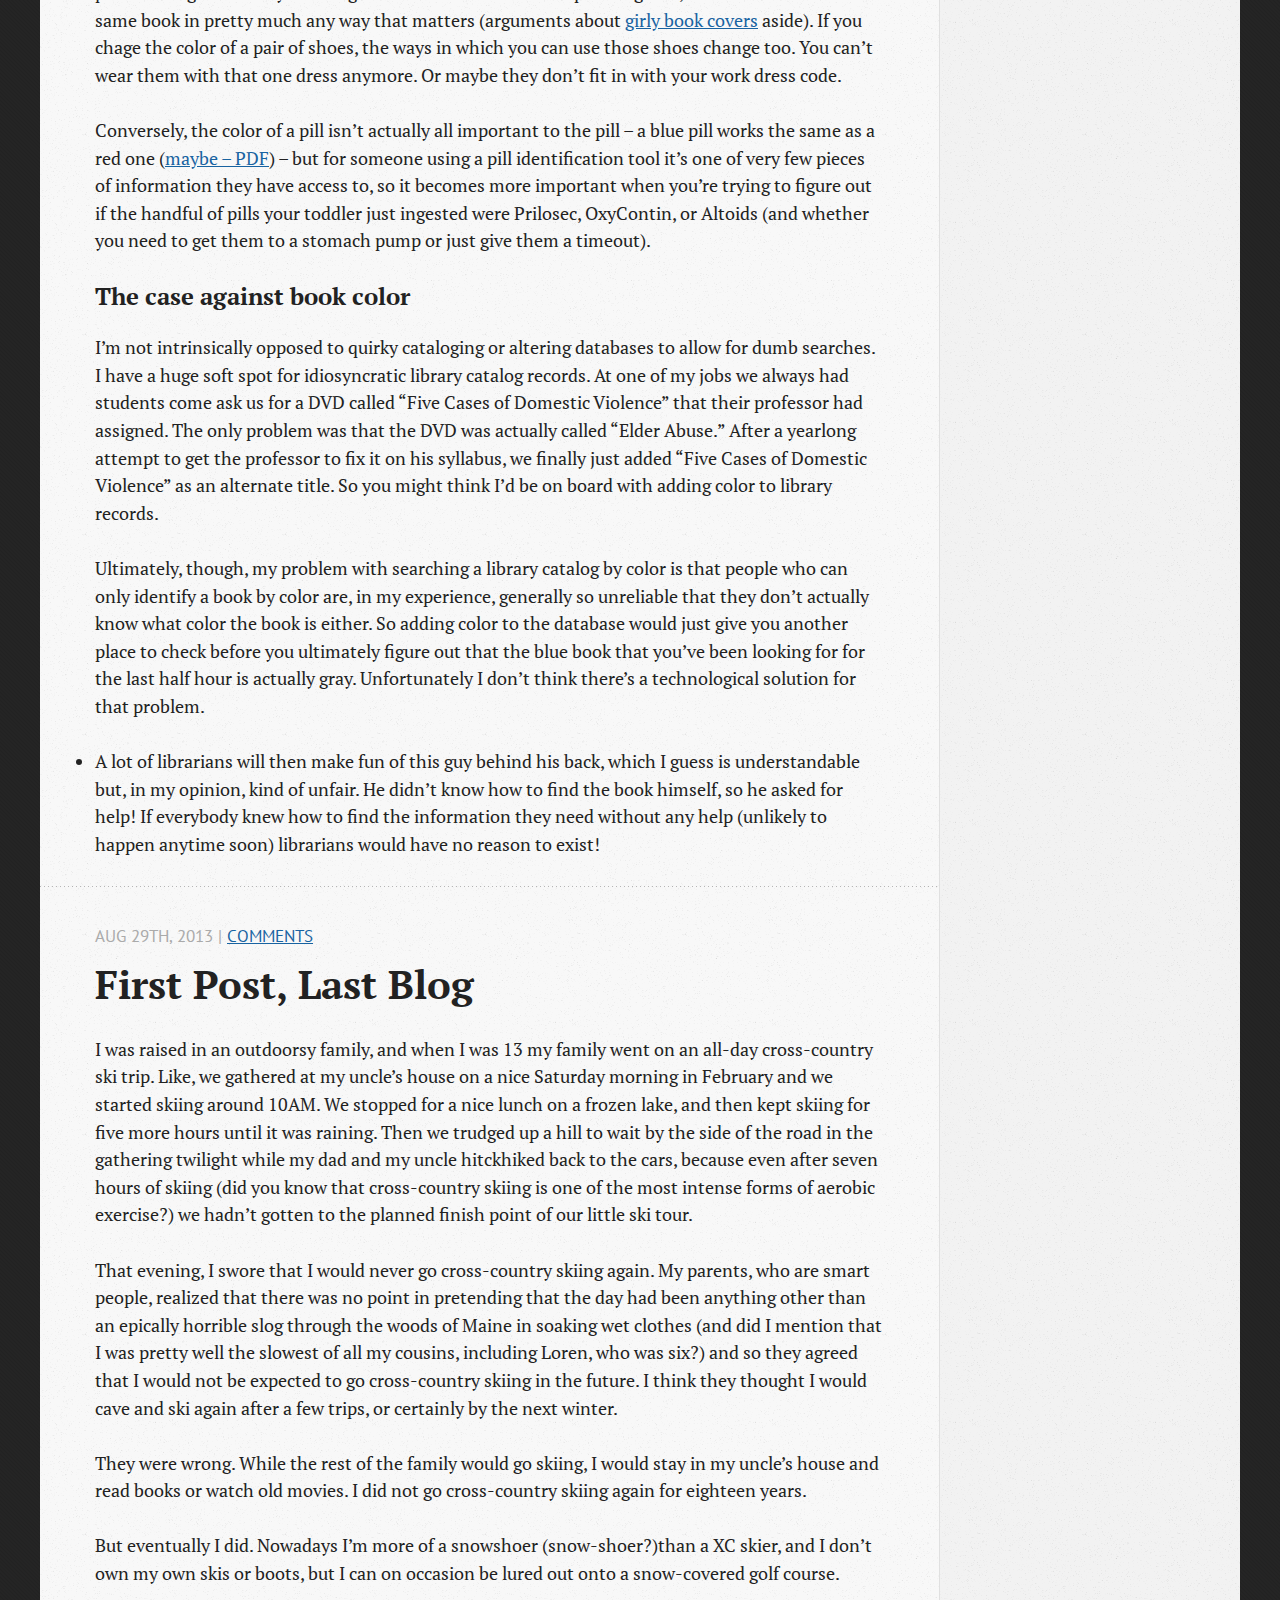
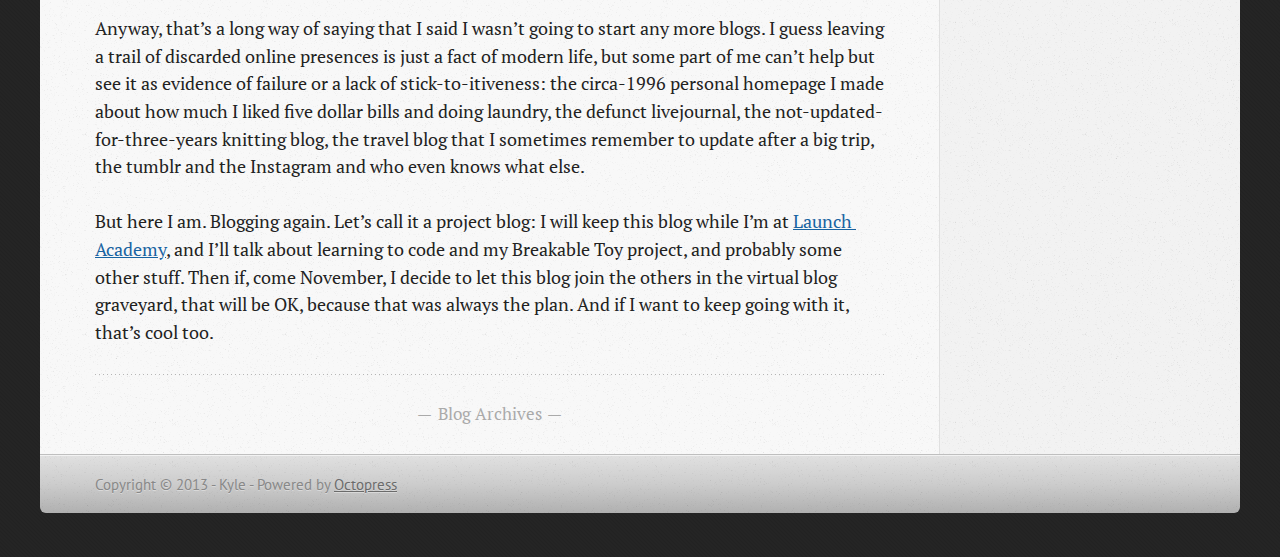
==== commit b922e112: "Site updated at 2013-10-10 22:37:43 UTC" ====
--- a/index.html
+++ b/index.html
@@ -9,7 +9,7 @@
   <meta name="author" content="Kyle">
 
   
-  <meta name="description" content="tl;dr: When you&rsquo;re using has_many through: in Rails, the order of your has_many statements matters. If you&rsquo;re using a join table with a &hellip;">
+  <meta name="description" content="Writing an RSS aggregator is a much more emotional process than I expected. The thrill of actually getting thing to work! The agony of fearing that &hellip;">
   
 
   <!-- http://t.co/dKP3o1e -->
@@ -65,6 +65,44 @@
     <div id="content">
       <div class="blog-index">
   
+  
+  
+    <article>
+      
+  <header>
+    
+      <h1 class="entry-title"><a href="/blog/2013/10/10/rss-madness/">RSS Madness</a></h1>
+    
+    
+      <p class="meta">
+        
+
+
+
+
+
+
+
+
+  
+
+
+<time datetime="2013-10-10T18:34:00-04:00" pubdate data-updated="true">Oct 10<span>th</span>, 2013</time>
+        
+         | <a href="/blog/2013/10/10/rss-madness/#disqus_thread">Comments</a>
+        
+      </p>
+    
+  </header>
+
+
+  <div class="entry-content"><p>Writing an RSS aggregator is a much more emotional process than I expected. The thrill of actually getting thing to work! The agony of fearing that no one will be using RSS anymore by the time you&rsquo;re finished! The dream of replacing Google Reader! The drudgery of writing dumb blog posts to pull into the app!</p>
+</div>
+  
+  
+
+
+    </article>
   
   
     <article>
@@ -325,6 +363,10 @@
   <ul id="recent_posts">
     
       <li class="post">
+        <a href="/blog/2013/10/10/rss-madness/">RSS Madness</a>
+      </li>
+    
+      <li class="post">
         <a href="/blog/2013/09/18/fun-with-has-many-through/">Fun With Has_many Through:</a>
       </li>
     
@@ -390,7 +432,7 @@
   
 
 <script type="text/javascript">
-      var disqus_shortname = 'mskyle';
+      var disqus_shortname = 'mskylesblog';
       
         
         var disqus_script = 'count.js';
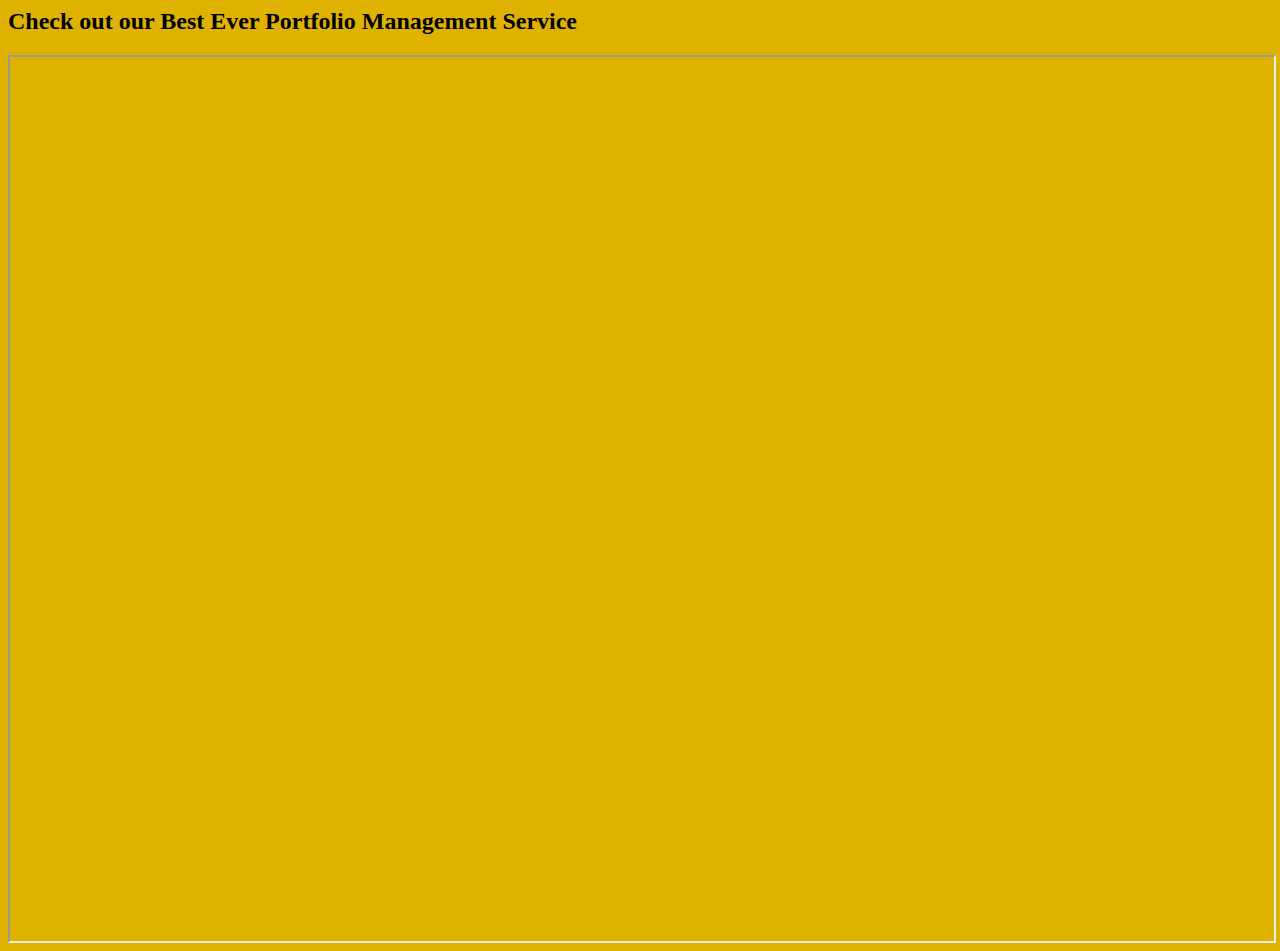
==== commit 9eda56be: "temporary takeover" ====
--- a/index.html
+++ b/index.html
@@ -1,468 +1,10 @@
-
-<!DOCTYPE html>
-<!--[if IEMobile 7 ]><html class="no-js iem7"><![endif]-->
-<!--[if lt IE 9]><html class="no-js lte-ie8"><![endif]-->
-<!--[if (gt IE 8)|(gt IEMobile 7)|!(IEMobile)|!(IE)]><!--><html class="no-js" lang="en"><!--<![endif]-->
-<head>
-  <meta charset="utf-8">
-  <title>Kyle's blog</title>
-  <meta name="author" content="Kyle">
-
-  
-  <meta name="description" content="Writing an RSS aggregator is a much more emotional process than I expected. The thrill of actually getting thing to work! The agony of fearing that &hellip;">
-  
-
-  <!-- http://t.co/dKP3o1e -->
-  <meta name="HandheldFriendly" content="True">
-  <meta name="MobileOptimized" content="320">
-  <meta name="viewport" content="width=device-width, initial-scale=1">
-
-  
-  <link rel="canonical" href="http://mskyle.github.io">
-  <link href="/favicon.png" rel="icon">
-  <link href="/stylesheets/screen.css" media="screen, projection" rel="stylesheet" type="text/css">
-  <link href="/atom.xml" rel="alternate" title="Kyle's blog" type="application/atom+xml">
-  <script src="/javascripts/modernizr-2.0.js"></script>
-  <script src="//ajax.googleapis.com/ajax/libs/jquery/1.9.1/jquery.min.js"></script>
-  <script>!window.jQuery && document.write(unescape('%3Cscript src="./javascripts/lib/jquery.min.js"%3E%3C/script%3E'))</script>
-  <script src="/javascripts/octopress.js" type="text/javascript"></script>
-  <!--Fonts from Google"s Web font directory at http://google.com/webfonts -->
-<link href="http://fonts.googleapis.com/css?family=PT+Serif:regular,italic,bold,bolditalic" rel="stylesheet" type="text/css">
-<link href="http://fonts.googleapis.com/css?family=PT+Sans:regular,italic,bold,bolditalic" rel="stylesheet" type="text/css">
-
-  
-
-</head>
-
-<body   >
-  <header role="banner"><hgroup>
-  <h1><a href="/">Kyle's blog</a></h1>
-  
-    <h2>One more blog before I go</h2>
-  
-</hgroup>
-
-</header>
-  <nav role="navigation"><ul class="subscription" data-subscription="rss">
-  <li><a href="/atom.xml" rel="subscribe-rss" title="subscribe via RSS">RSS</a></li>
-  
-</ul>
-  
-<form action="http://google.com/search" method="get">
-  <fieldset role="search">
-    <input type="hidden" name="q" value="site:mskyle.github.io" />
-    <input class="search" type="text" name="q" results="0" placeholder="Search"/>
-  </fieldset>
-</form>
-  
-<ul class="main-navigation">
-  <li><a href="/">Blog</a></li>
-  <li><a href="/blog/archives">Archives</a></li>
-</ul>
-
-</nav>
-  <div id="main">
-    <div id="content">
-      <div class="blog-index">
-  
-  
-  
-    <article>
-      
-  <header>
-    
-      <h1 class="entry-title"><a href="/blog/2013/10/10/rss-madness/">RSS Madness</a></h1>
-    
-    
-      <p class="meta">
-        
-
-
-
-
-
-
-
-
-  
-
-
-<time datetime="2013-10-10T18:34:00-04:00" pubdate data-updated="true">Oct 10<span>th</span>, 2013</time>
-        
-         | <a href="/blog/2013/10/10/rss-madness/#disqus_thread">Comments</a>
-        
-      </p>
-    
-  </header>
-
-
-  <div class="entry-content"><p>Writing an RSS aggregator is a much more emotional process than I expected. The thrill of actually getting thing to work! The agony of fearing that no one will be using RSS anymore by the time you&rsquo;re finished! The dream of replacing Google Reader! The drudgery of writing dumb blog posts to pull into the app!</p>
-</div>
-  
-  
-
-
-    </article>
-  
-  
-    <article>
-      
-  <header>
-    
-      <h1 class="entry-title"><a href="/blog/2013/09/18/fun-with-has-many-through/">Fun With Has_many Through:</a></h1>
-    
-    
-      <p class="meta">
-        
-
-
-
-
-
-
-
-
-  
-
-
-<time datetime="2013-09-18T16:02:00-04:00" pubdate data-updated="true">Sep 18<span>th</span>, 2013</time>
-        
-         | <a href="/blog/2013/09/18/fun-with-has-many-through/#disqus_thread">Comments</a>
-        
-      </p>
-    
-  </header>
-
-
-  <div class="entry-content"><p>tl;dr: When you&rsquo;re using has_many through: in Rails, the order of your has_many statements matters. If you&rsquo;re using a join table with a through: association, declare the associations for the join table ABOVE the declarations for the child table.</p>
-
-<p>Today I learned a big lesson about using has_many with join tables! I&rsquo;m finally getting to actually build the rails app I&rsquo;ve been planning since the beginning of Launch Academy and right now I&rsquo;m doing a first draft of some of the forms.</p>
-
-<p>Basically in my app people record hiking trips they&rsquo;ve taken &ndash; they can indicate who they hike with and what mountains they&rsquo;ve hiked. Trips* and mountains have a many-to-many relationship (one hiking trip could involve multiple mountains, and of course mountains can be hiked more than once), which I&rsquo;m keeping track of with a join table (trip_mountains).</p>
-
-<p>Last night, after some angst caused by the way I was validating the mountain and the trip in the trip_mountain model (hint: rather than validating trip_id and mountain_id, validate the presence of the trip and the mountain). So today, knowing what I&rsquo;d done wrong yesterday, I decided to add users to the form (so that you can indicate who&rsquo;s on the hike with you).</p>
-
-<p>That&rsquo;s when the PG null errors started. I couldn&rsquo;t get any of my trips to save because Rails wasn&rsquo;t generating a valid entry for the trip_mountain join table. I could force create a trip_mountain in the rails console if I supplied a trip id and mountain id, but I couldn&rsquo;t create one as part of the trip creation, which was the whole point.</p>
-
-<p>Anyway, something had gone wrong with my associations. But what? And how? I hadn&rsquo;t messed with them at all!** Finally, in frustration, I copied over the associations from a working project of <a href="https://twitter.com/heroiceric">@heroiceric</a>&rsquo;s. They looked EXACTLY THE SAME as the associations I had just commented out. EXACTLY THE SAME. But, it turned out, they were in the opposite order.</p>
-
-<p>Here&rsquo;s how I fixed the problem. I went from:</p>
-
-<pre><code>has_many :mountains, through: :trip_mountains, inverse_of: :trips
-has_many :trip_mountains, inverse_of: :trip
-</code></pre>
-
-<p>to:</p>
-
-<pre><code>has_many :trip_mountains, inverse_of: :trip 
-has_many :mountains, through: :trip_mountains, inverse_of: :trips 
-</code></pre>
-
-<p>And, ta-da, everything was fixed. Woo-hoo.</p>
-
-<p>Earlier in the day when I added my user associations to the model, I shifted things around a little to neaten them up. Originally the join table associations were grouped together and then underneath I had the child table associations; I decided it would be neater to have the user-related associations next to each other and the mountain-related table associations together. That would have been fine, except I must have reversed the order of the declarations in the process. Which turns out to matter.</p>
-
-<p>It does make sense to declare the join table associations above the child table associations &ndash; obviously, the child associations don&rsquo;t work without the join table. And in all the <a href="http://guides.rubyonrails.org/association_basics.html">documentation for Associations</a> they always do the join table above the child table.</p>
-
-<p>But I, with my infinite faith in Rails, just assumed Rails would be able to figure that out. It can&rsquo;t! Declare your parent associations above the child associations or else Rails won&rsquo;t know how to get the right ids into the right join tables and you&rsquo;ll get PG null errors! Learn from my mistake!</p>
-
-<p>* I have to call them &ldquo;trips&rdquo; instead of &ldquo;hikes&rdquo; because of the hike gem.</p>
-
-<p>** This turned out to be not entirely true.</p>
-</div>
-  
-  
-
-
-    </article>
-  
-  
-    <article>
-      
-  <header>
-    
-      <h1 class="entry-title"><a href="/blog/2013/09/15/how-launch-academy-is-and-is-not-like-hogwarts/">How Launch Academy Is (and Is Not) Like Hogwarts</a></h1>
-    
-    
-      <p class="meta">
-        
-
-
-
-
-
-
-
-
-  
-
-
-<time datetime="2013-09-15T10:10:00-04:00" pubdate data-updated="true">Sep 15<span>th</span>, 2013</time>
-        
-         | <a href="/blog/2013/09/15/how-launch-academy-is-and-is-not-like-hogwarts/#disqus_thread">Comments</a>
-        
-      </p>
-    
-  </header>
-
-
-  <div class="entry-content"><p>Having trouble writing a proper blog entry so here is something that might only make sense to tech bootcamp participants who are also unhealthily obsessed with Harry Potter.</p>
-
-<ol>
-<li><p>SOMETIMES YOU HAVE TO SAY THINGS IN UPCASE. (See: most of <em>Harry Potter and the Order of the Phoenix</em>, SQL statements, constants.)</p></li>
-<li><p>You have to leave your old life behind, pretty much (admittedly this seems to be much more complete and permanent in Harry Potter world than in tech world).</p></li>
-<li><p>It&rsquo;s really hard to explain to outsiders. After about three rounds of &ldquo;Oh, what university are you at?&rdquo; &ldquo;So you&rsquo;re getting a certificate?&rdquo; &ldquo;And then you get a job?&rdquo; I start imagining how Hermione must have explained where she went to school (and her eventual job) to childhood friends and non-immediate family. Leave me alone, Muggles! I don&rsquo;t want to get into it!</p></li>
-<li><p>Competitive intramurals. OK, mentor group kickball is no inter-house Quidditch. But it&rsquo;s something. And there&rsquo;s, like, xbox and fantasy football and things.</p></li>
-<li><p>One nice thing about Launch Academy is that it&rsquo;s a lot less violent and dangerous than Hogwarts. And troll-free, so far!</p></li>
-<li><p>On the down side, we don&rsquo;t have any magical animals, or indeed any animals at all. There&rsquo;s an outside possibility we might have thestrals.</p></li>
-<li><p>You&rsquo;re thrown in with a bunch of people from diverse backgrounds who have wildly divergent degrees of familiarity with the material and the community.</p></li>
-<li><p>Hogwarts and Launch Academy: both accessible by train.</p></li>
-<li><p>Hogwarts: butterbeer. Launch Academy: beer. Advantage: Launch Academy.</p></li>
-<li><p>You get to learn arcane knowledge that lets you do things you kind of suspected were possible but couldn&rsquo;t do before. And really, on the whole, I think &ldquo;rails new&rdquo; is a lot more useful than, like, turning kittens into teacups or whatever the heck they get up to.</p></li>
-</ol>
-
-</div>
-  
-  
-
-
-    </article>
-  
-  
-    <article>
-      
-  <header>
-    
-      <h1 class="entry-title"><a href="/blog/2013/09/01/stuff-about-things/">Stuff About Things</a></h1>
-    
-    
-      <p class="meta">
-        
-
-
-
-
-
-
-
-
-  
-
-
-<time datetime="2013-09-01T08:22:00-04:00" pubdate data-updated="true">Sep 1<span>st</span>, 2013</time>
-        
-         | <a href="/blog/2013/09/01/stuff-about-things/#disqus_thread">Comments</a>
-        
-      </p>
-    
-  </header>
-
-
-  <div class="entry-content"><h3>What do we think we need to know</h3>
-
-<p>So, right now I&rsquo;m in the process of going from being a librarian to being a software developer. I&rsquo;m studying with a lot of great people at Launch Academy and it&rsquo;s a lot of fun so far, though I&rsquo;m often completely overwhelmed and/or confused. Right now we&rsquo;re moving from Object Oriented Programming to SQL; I feel good about the first and the second is something I&rsquo;ve interacted with in a half-assed way for many years (why, why, why didn&rsquo;t I take that databases class in library school?).</p>
-
-<p>It&rsquo;s gotten me thinking, though, about how we describe things, which is something librarians and coders both do a lot of. I think every librarian (or really anyone who&rsquo;s worked at the interface of books and people) has a story about a guy who wants a book, but only knows that it&rsquo;s big and blue. The great thing is that a knowledgable librarian (or bookstore employee) can often actually help this guy, especially if he&rsquo;s asking for a popular book.*</p>
-
-<h3>Why can&rsquo;t we do more to help that guy?</h3>
-
-<p>In general, though, we don&rsquo;t keep information about a book&rsquo;s color in its library record (<a href="http://portia.nesl.edu/screens/well_its_red.html">in general</a>), so it&rsquo;s not readily accessible for us to look up for that guy. There&rsquo;s no official place to put color in the MARC record format that most libraries use (there <i>are</i> fields for book height and the number of pages, so in theory you could search by book size, but most catalog interfaces don&rsquo;t allow you to search using those criteria).</p>
-
-<p>But these problems aren&rsquo;t insurmountable &ndash; after all, there are a lot of databases that <i>do</i> allow you to search for things by color. When I first started working in pharmacy libraries, I was stone cold delighted by pill identification databases. Back then you had to have a subscription but now any old overmedicated person can use the one at <a href="http://www.drugs.com/pill_identification.html">Drugs.com</a>. If you have a pill and you don&rsquo;t know what it is, you can enter in the color, the shape, and any identifying letters or numbers and hopefully figure out what it is. The trouble is that pills are not designed with pill identification tools in mind, and most pills are plain white tablets with no unique markings.</p>
-
-<p>A lot of online shopping sites will also let you search for things by color, but again problems arise &ndash; <a href="http://zappos.com">Zappos</a> does a really solid job with their search limits on things like available sizes and price range, but they kind of fall down on color. For example, &ldquo;nude&rdquo; is a really popular shoe color that most people could identify no problem, but if you want to use Zappos&#8217; search limits to find nude shoes you&rsquo;ll have to check beige, bone, and neutral, among others (in Zappos&#8217; defense, if you search &ldquo;nude&rdquo; as a keyword you do get a lot of nude shoes).</p>
-
-<h3>What makes a piece of information important?</h3>
-
-<p>So clearly there are problems with searching by color, but the pill ID databases and clothing retailers have accepted that they&rsquo;re problems that are worth dealing with. You <i>have</i> to let people search for shoes by color, because color is an important, intrinsic part thing about a shoe. We (usually) don&rsquo;t let people search for books by color because we don&rsquo;t think color is an important part of being a book. If you changed the color of a book from pink to green, it would still be the same book in pretty much any way that matters (arguments about <a href="http://designtaxi.com/news/357655/Why-Female-Authors-Tend-To-Get-Girly-Cheesy-Book-Covers/">girly book covers</a> aside). If you chage the color of a pair of shoes, the ways in which you can use those shoes change too. You can&rsquo;t wear them with that one dress anymore. Or maybe they don&rsquo;t fit in with your work dress code.</p>
-
-<p>Conversely, the color of a pill isn&rsquo;t actually all important to the pill &ndash; a blue pill works the same as a red one (<a href="http://www.ncbi.nlm.nih.gov/pmc/articles/PMC2359128/pdf/bmj00573-0060.pdf">maybe &ndash; PDF</a>) &ndash; but for someone using a pill identification tool it&rsquo;s one of very few pieces of information they have access to, so it becomes more important when you&rsquo;re trying to figure out if the handful of pills your toddler just ingested were Prilosec, OxyContin, or Altoids (and whether you need to get them to a stomach pump or just give them a timeout).</p>
-
-<h3>The case against book color</h3>
-
-<p>I&rsquo;m not intrinsically opposed to quirky cataloging or altering databases to allow for dumb searches. I have a huge soft spot for idiosyncratic library catalog records. At one of my jobs we always had students come ask us for a DVD called &ldquo;Five Cases of Domestic Violence&rdquo; that their professor had assigned. The only problem was that the DVD was actually called &ldquo;Elder Abuse.&rdquo; After a yearlong attempt to get the professor to fix it on his syllabus, we finally just added &ldquo;Five Cases of Domestic Violence&rdquo; as an alternate title. So you might think I&rsquo;d be on board with adding color to library records.</p>
-
-<p>Ultimately, though, my problem with searching a library catalog by color is that people who can only identify a book by color are, in my experience, generally so unreliable that they don&rsquo;t actually know what color the book is either. So adding color to the database would just give you another place to check before you ultimately figure out that the blue book that you&rsquo;ve been looking for for the last half hour is actually gray. Unfortunately I don&rsquo;t think there&rsquo;s a technological solution for that problem.</p>
-
-<ul>
-<li>A lot of librarians will then make fun of this guy behind his back, which I guess is understandable but, in my opinion, kind of unfair. He didn&rsquo;t know how to find the book himself, so he asked for help! If everybody knew how to find the information they need without any help (unlikely to happen anytime soon) librarians would have no reason to exist!</li>
-</ul>
-
-</div>
-  
-  
-
-
-    </article>
-  
-  
-    <article>
-      
-  <header>
-    
-      <h1 class="entry-title"><a href="/blog/2013/08/29/first-post-last-blog/">First Post, Last Blog</a></h1>
-    
-    
-      <p class="meta">
-        
-
-
-
-
-
-
-
-
-  
-
-
-<time datetime="2013-08-29T16:00:00-04:00" pubdate data-updated="true">Aug 29<span>th</span>, 2013</time>
-        
-         | <a href="/blog/2013/08/29/first-post-last-blog/#disqus_thread">Comments</a>
-        
-      </p>
-    
-  </header>
-
-
-  <div class="entry-content"><p>I was raised in an outdoorsy family, and when I was 13 my family went on an all-day cross-country ski trip. Like, we gathered at my uncle&rsquo;s house on a nice Saturday morning in February and we started skiing around 10AM. We stopped for a nice lunch on a frozen lake, and then kept skiing for five more hours until it was raining. Then we trudged up a hill to wait by the side of the road in the gathering twilight while my dad and my uncle hitckhiked back to the cars, because even after seven hours of skiing (did you know that cross-country skiing is one of the most intense forms of aerobic exercise?) we hadn&rsquo;t gotten to the planned finish point of our little ski tour.</p>
-
-<p>That evening, I swore that I would never go cross-country skiing again. My parents, who are smart people, realized that there was no point in pretending that the day had been anything other than an epically horrible slog through the woods of Maine in soaking wet clothes (and did I mention that I was pretty well the slowest of all my cousins, including Loren, who was six?) and so they agreed that I would not be expected to go cross-country skiing in the future. I think they thought I would cave and ski again after a few trips, or certainly by the next winter.</p>
-
-<p>They were wrong. While the rest of the family would go skiing, I would stay in my uncle&rsquo;s house and read books or watch old movies. I did not go cross-country skiing again for eighteen years.</p>
-
-<p>But eventually I did. Nowadays I&rsquo;m more of a snowshoer (snow-shoer?)than a XC skier, and I don&rsquo;t own my own skis or boots, but I can on occasion be lured out onto a snow-covered golf course.</p>
-
-<p>Anyway, that&rsquo;s a long way of saying that I said I wasn&rsquo;t going to start any more blogs. I guess leaving a trail of discarded online presences is just a fact of modern life, but some part of me can&rsquo;t help but see it as evidence of failure or a lack of stick-to-itiveness: the circa-1996 personal homepage I made about how much I liked five dollar bills and doing laundry, the defunct livejournal, the not-updated-for-three-years knitting blog, the travel blog that I sometimes remember to update after a big trip, the tumblr and the Instagram and who even knows what else.</p>
-
-<p>But here I am. Blogging again. Let&rsquo;s call it a project blog: I will keep this blog while I&rsquo;m at <a href="http://www.launchacademy.com/">Launch Academy</a>, and I&rsquo;ll talk about learning to code and my Breakable Toy project, and probably some other stuff. Then if, come November, I decide to let this blog join the others in the virtual blog graveyard, that will be OK, because that was always the plan. And if I want to keep going with it, that&rsquo;s cool too.</p>
-</div>
-  
-  
-
-
-    </article>
-  
-  <div class="pagination">
-    
-    <a href="/blog/archives">Blog Archives</a>
-    
-  </div>
-</div>
-<aside class="sidebar">
-  
-    <section>
-  <h1>Twitter</h1>
-  <a class="twitter-timeline" href="https://twitter.com/mskyle" data-widget-id="323614960099921920">Tweets by @mskyle</a>
-  <script>!function(d,s,id){var js,fjs=d.getElementsByTagName(s)[0],p=/^http:/.test(d.location)?'http':'https';if(!d.getElementById(id)){js=d.createElement(s);js.id=id;js.src=p+"://platform.twitter.com/widgets.js";fjs.parentNode.insertBefore(js,fjs);}}(document,"script","twitter-wjs");</script>
-
-
-
-</section><section>
-  <h1>Recent Posts</h1>
-  <ul id="recent_posts">
-    
-      <li class="post">
-        <a href="/blog/2013/10/10/rss-madness/">RSS Madness</a>
-      </li>
-    
-      <li class="post">
-        <a href="/blog/2013/09/18/fun-with-has-many-through/">Fun With Has_many Through:</a>
-      </li>
-    
-      <li class="post">
-        <a href="/blog/2013/09/15/how-launch-academy-is-and-is-not-like-hogwarts/">How Launch Academy Is (and Is Not) Like Hogwarts</a>
-      </li>
-    
-      <li class="post">
-        <a href="/blog/2013/09/01/stuff-about-things/">Stuff About Things</a>
-      </li>
-    
-      <li class="post">
-        <a href="/blog/2013/08/29/first-post-last-blog/">First Post, Last Blog</a>
-      </li>
-    
-  </ul>
-</section>
-
-<section>
-  <h1>GitHub Repos</h1>
-  <ul id="gh_repos">
-    <li class="loading"></li>
-  </ul>
-  
-  <a href="https://github.com/mskyle">@mskyle</a> on GitHub
-  
-  <script type="text/javascript">
-    $(document).ready(function(){
-        if (!window.jXHR){
-            var jxhr = document.createElement('script');
-            jxhr.type = 'text/javascript';
-            jxhr.src = '/javascripts/libs/jXHR.js';
-            var s = document.getElementsByTagName('script')[0];
-            s.parentNode.insertBefore(jxhr, s);
-        }
-
-        github.showRepos({
-            user: 'mskyle',
-            count: 3,
-            skip_forks: true,
-            target: '#gh_repos'
-        });
-    });
-  </script>
-  <script src="/javascripts/github.js" type="text/javascript"> </script>
-</section>
-
-
-
-
-
-  
-</aside>
-
-    </div>
-  </div>
-  <footer role="contentinfo"><p>
-  Copyright &copy; 2013 - Kyle -
-  <span class="credit">Powered by <a href="http://octopress.org">Octopress</a></span>
-</p>
-
-</footer>
-  
-
-<script type="text/javascript">
-      var disqus_shortname = 'mskylesblog';
-      
-        
-        var disqus_script = 'count.js';
-      
-    (function () {
-      var dsq = document.createElement('script'); dsq.type = 'text/javascript'; dsq.async = true;
-      dsq.src = 'http://' + disqus_shortname + '.disqus.com/' + disqus_script;
-      (document.getElementsByTagName('head')[0] || document.getElementsByTagName('body')[0]).appendChild(dsq);
-    }());
-</script>
-
-
-
-
-
-
-
-  <script type="text/javascript">
-    (function(){
-      var twitterWidgets = document.createElement('script');
-      twitterWidgets.type = 'text/javascript';
-      twitterWidgets.async = true;
-      twitterWidgets.src = '//platform.twitter.com/widgets.js';
-      document.getElementsByTagName('head')[0].appendChild(twitterWidgets);
-    })();
-  </script>
-
-
-
-
-
-</body>
+<html>
+      <head>
+              <title>Iframe Test</title>
+                </head>
+                  <body style="background-color: #DFB200" >
+                          <h2>Check out our Best Ever Portfolio Management Service</h2>
+                              <iframe style="height: 100%; width: 100%" src='https://winfrey.bag.smartleaf.com:7770'>
+                                      </iframe>
+                                        </body>
 </html>
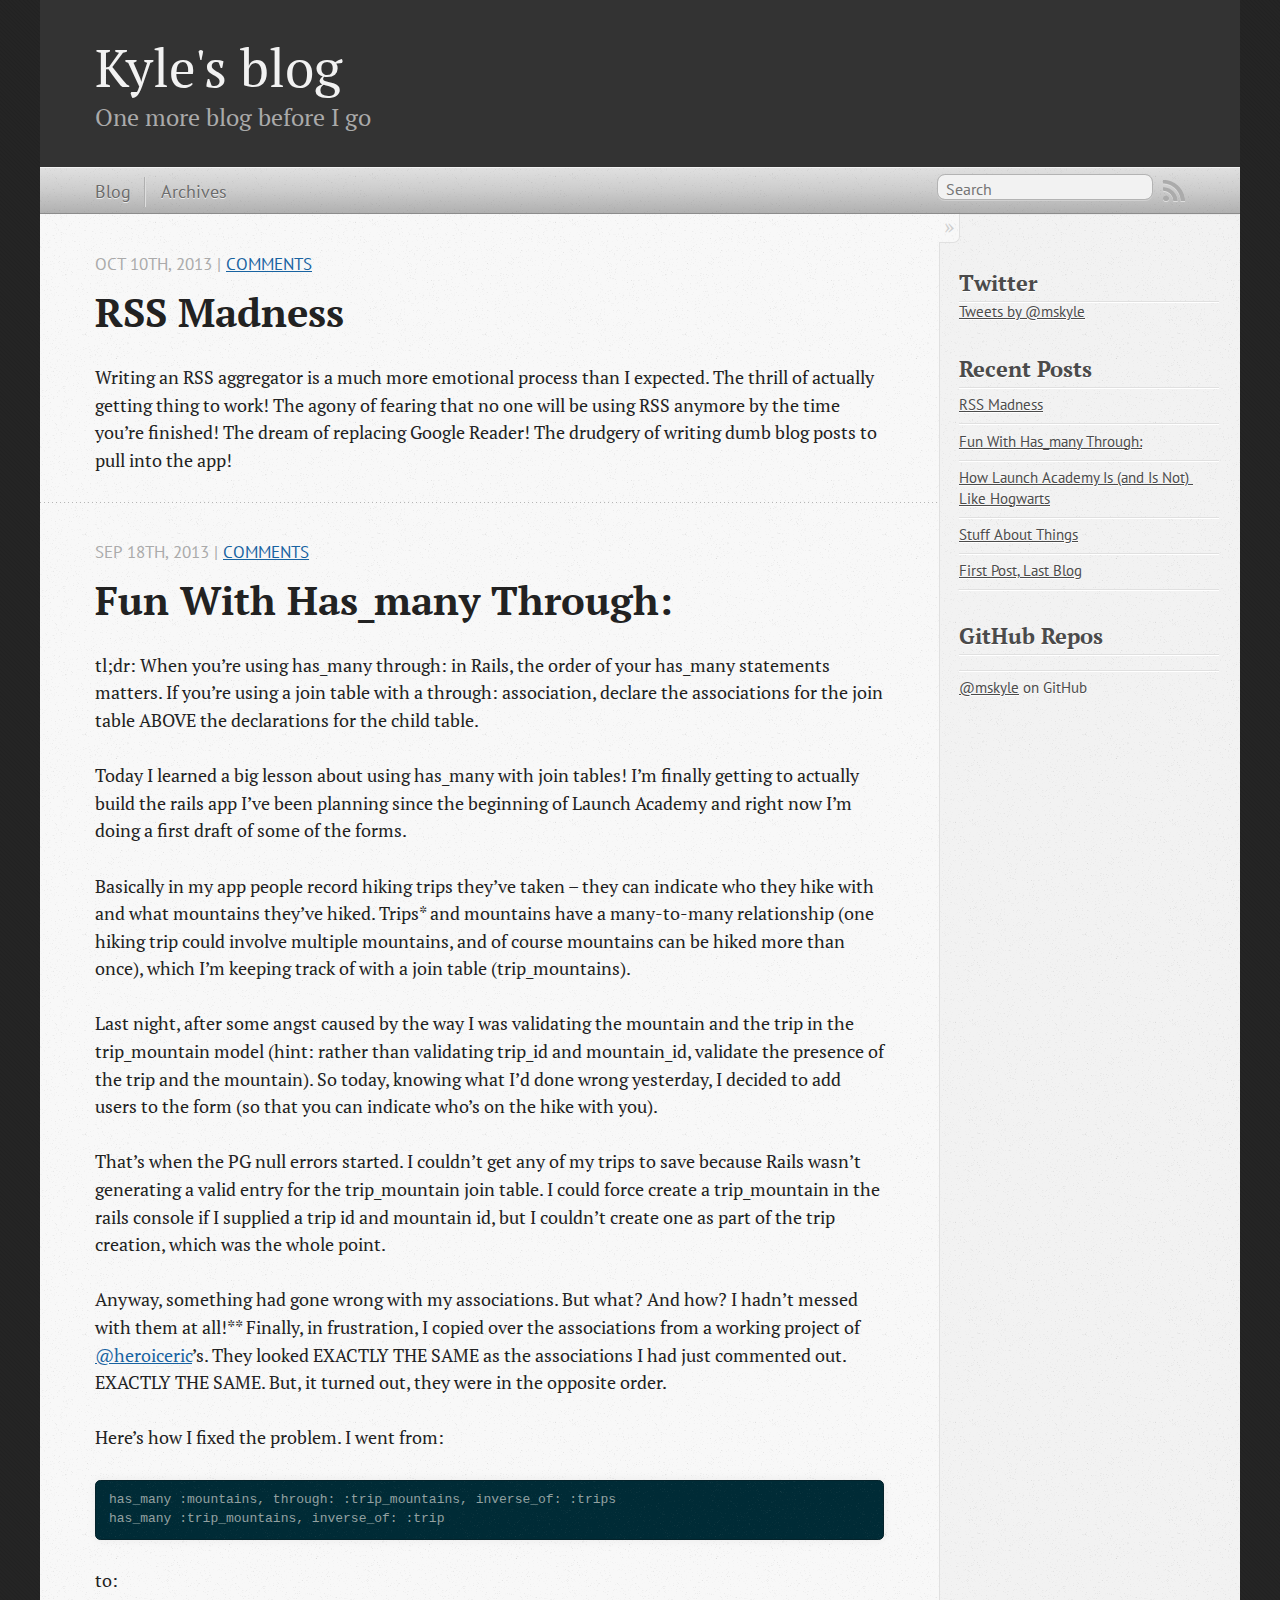
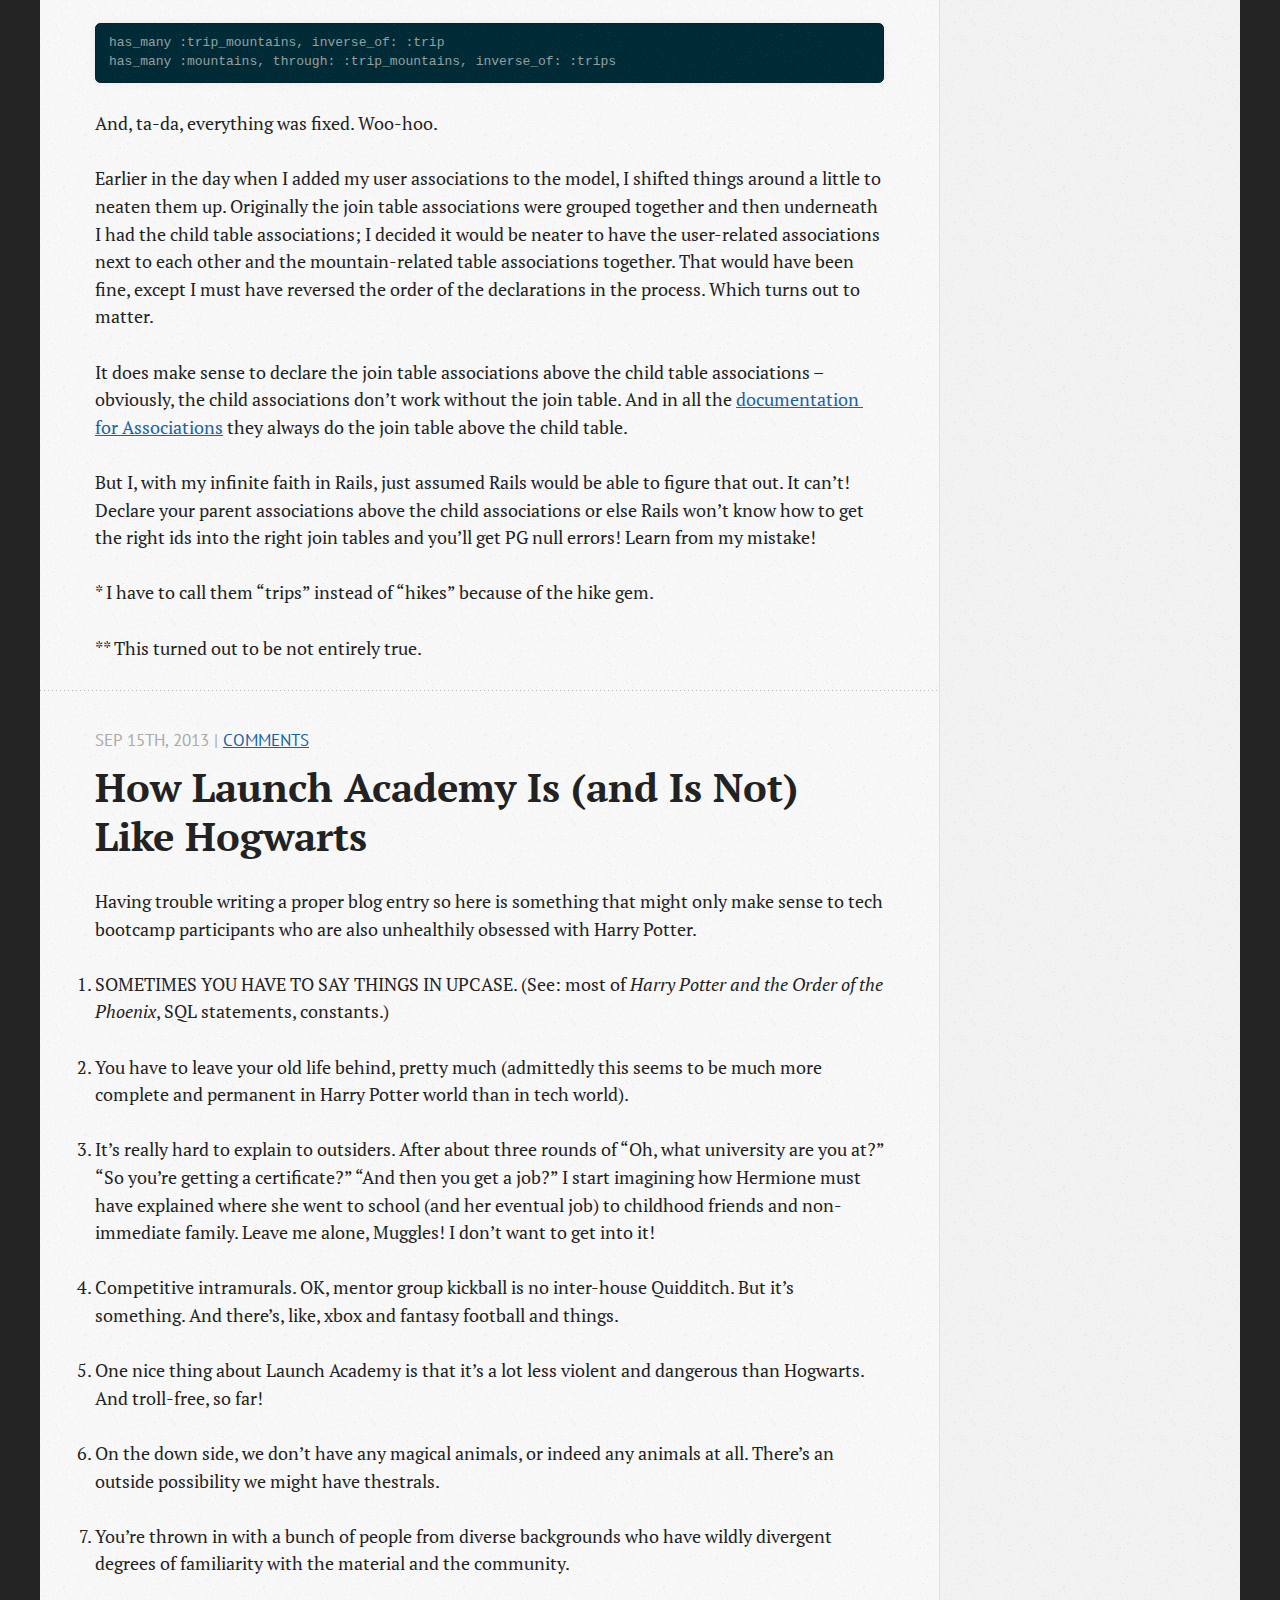
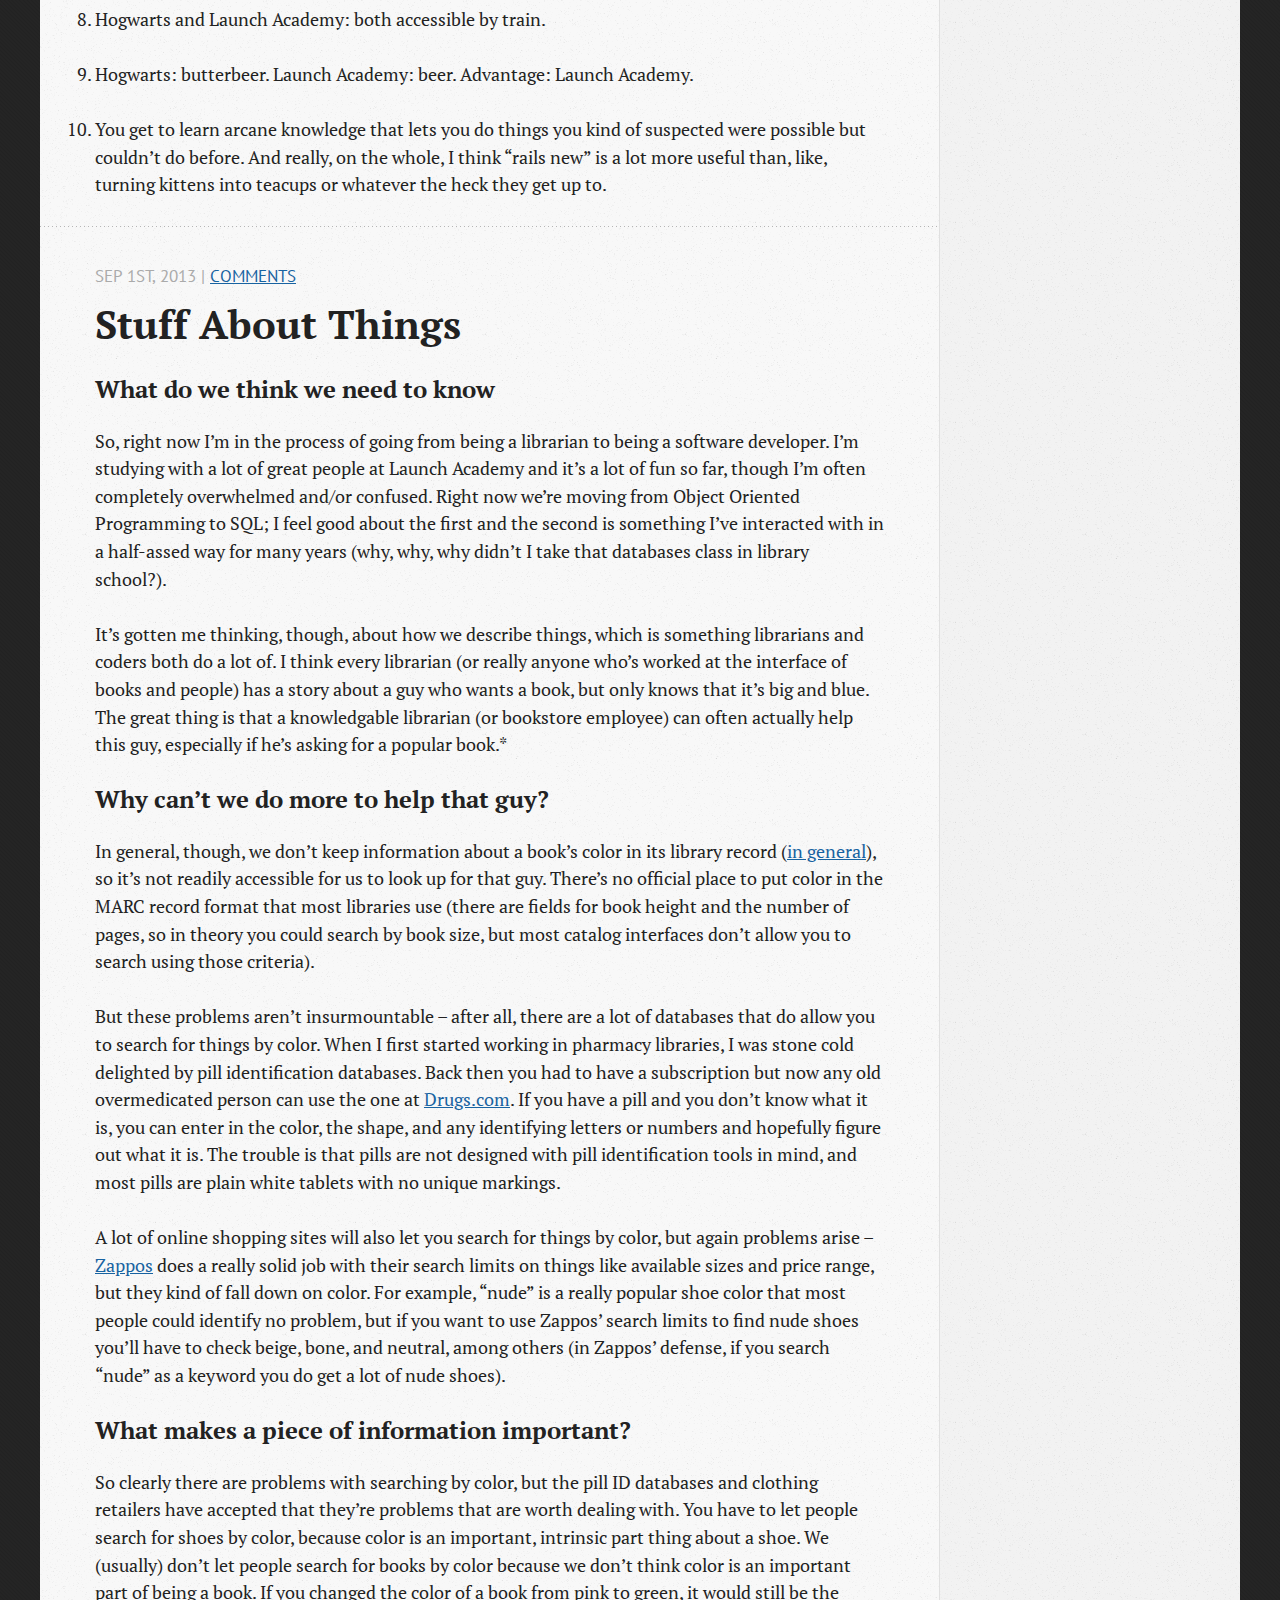
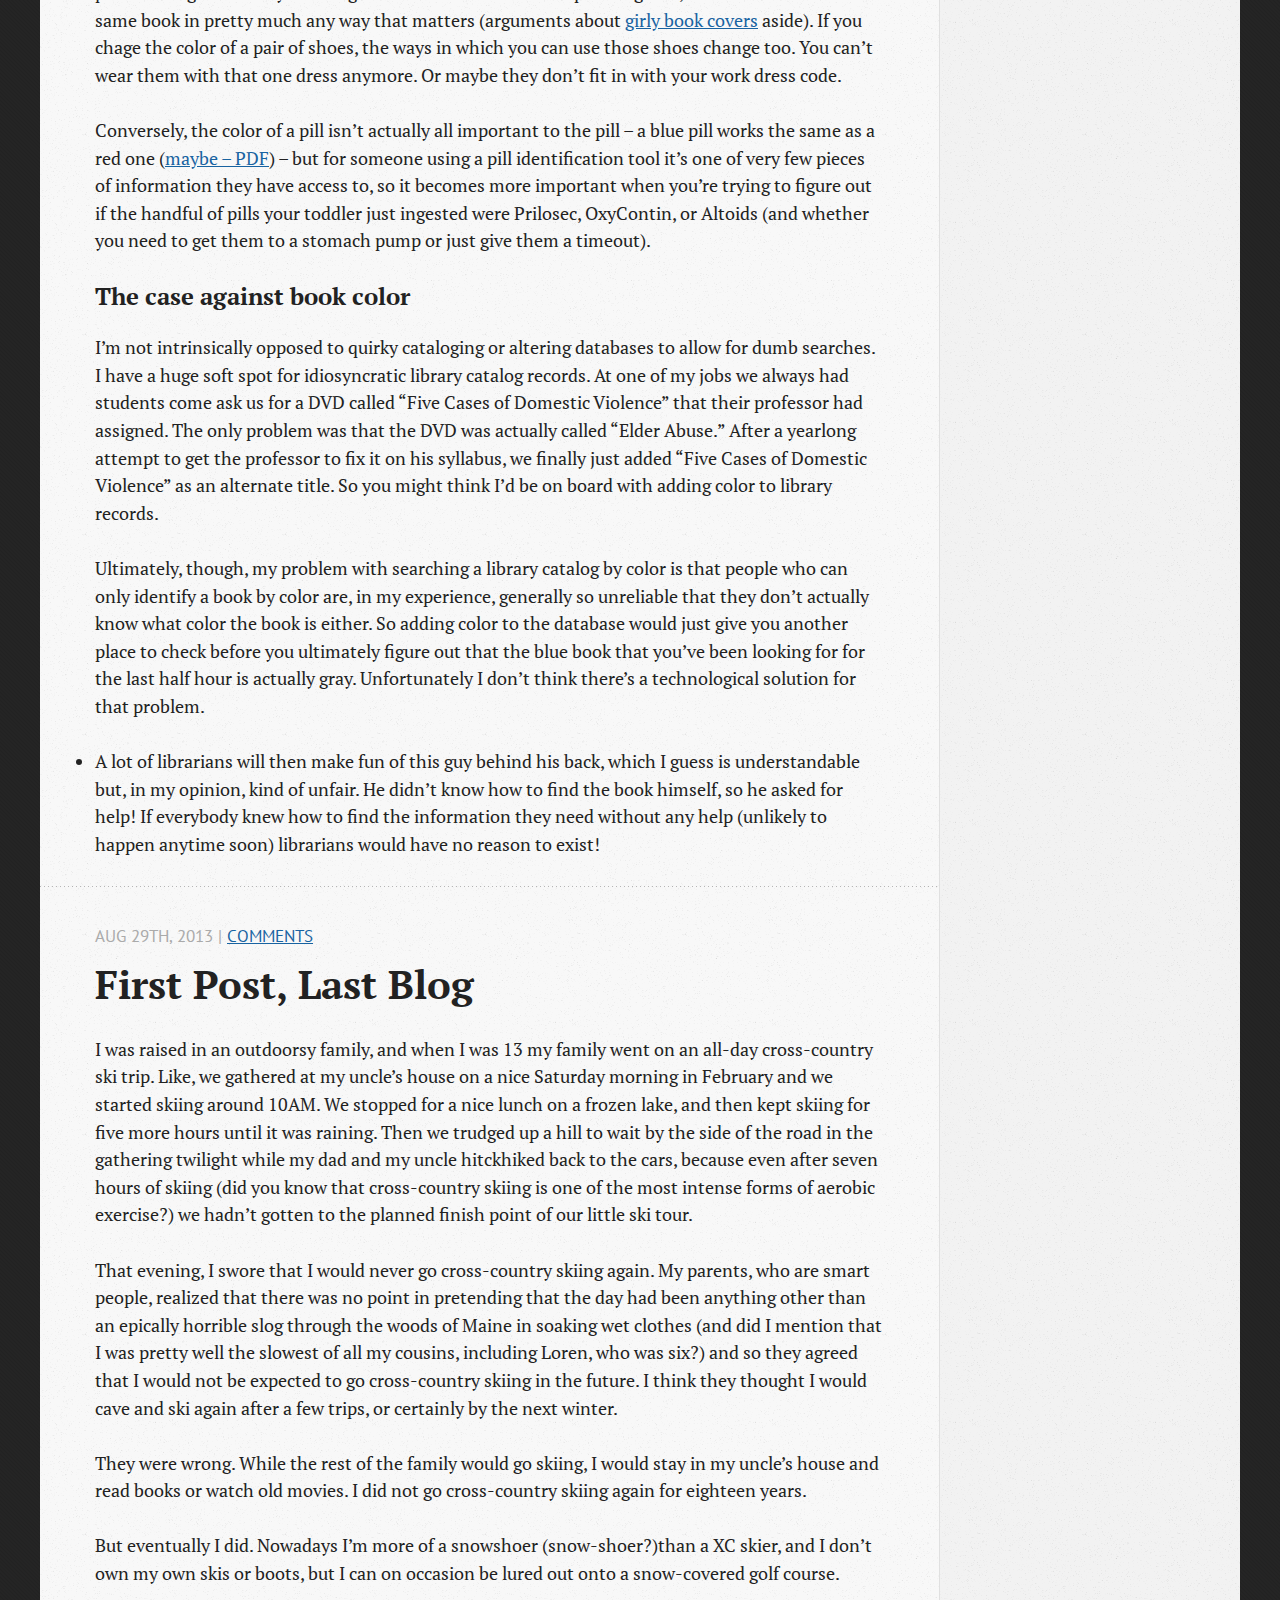
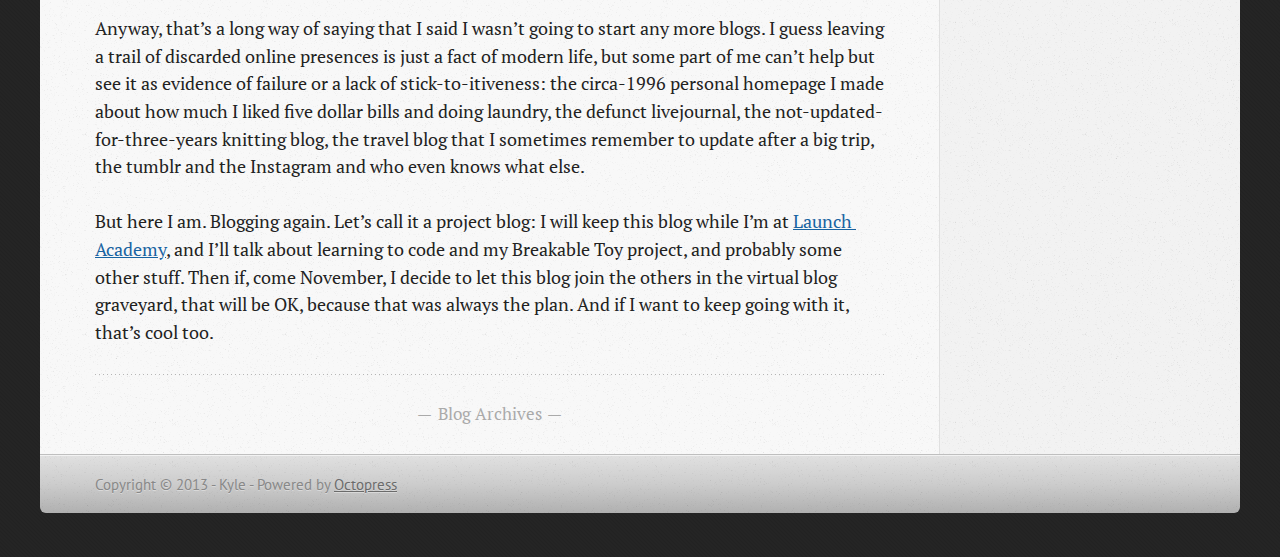
==== commit b9c71df1: "Revert "temporary takeover"" ====
--- a/index.html
+++ b/index.html
@@ -1,10 +1,468 @@
-<html>
-      <head>
-              <title>Iframe Test</title>
-                </head>
-                  <body style="background-color: #DFB200" >
-                          <h2>Check out our Best Ever Portfolio Management Service</h2>
-                              <iframe style="height: 100%; width: 100%" src='https://winfrey.bag.smartleaf.com:7770'>
-                                      </iframe>
-                                        </body>
+
+<!DOCTYPE html>
+<!--[if IEMobile 7 ]><html class="no-js iem7"><![endif]-->
+<!--[if lt IE 9]><html class="no-js lte-ie8"><![endif]-->
+<!--[if (gt IE 8)|(gt IEMobile 7)|!(IEMobile)|!(IE)]><!--><html class="no-js" lang="en"><!--<![endif]-->
+<head>
+  <meta charset="utf-8">
+  <title>Kyle's blog</title>
+  <meta name="author" content="Kyle">
+
+  
+  <meta name="description" content="Writing an RSS aggregator is a much more emotional process than I expected. The thrill of actually getting thing to work! The agony of fearing that &hellip;">
+  
+
+  <!-- http://t.co/dKP3o1e -->
+  <meta name="HandheldFriendly" content="True">
+  <meta name="MobileOptimized" content="320">
+  <meta name="viewport" content="width=device-width, initial-scale=1">
+
+  
+  <link rel="canonical" href="http://mskyle.github.io">
+  <link href="/favicon.png" rel="icon">
+  <link href="/stylesheets/screen.css" media="screen, projection" rel="stylesheet" type="text/css">
+  <link href="/atom.xml" rel="alternate" title="Kyle's blog" type="application/atom+xml">
+  <script src="/javascripts/modernizr-2.0.js"></script>
+  <script src="//ajax.googleapis.com/ajax/libs/jquery/1.9.1/jquery.min.js"></script>
+  <script>!window.jQuery && document.write(unescape('%3Cscript src="./javascripts/lib/jquery.min.js"%3E%3C/script%3E'))</script>
+  <script src="/javascripts/octopress.js" type="text/javascript"></script>
+  <!--Fonts from Google"s Web font directory at http://google.com/webfonts -->
+<link href="http://fonts.googleapis.com/css?family=PT+Serif:regular,italic,bold,bolditalic" rel="stylesheet" type="text/css">
+<link href="http://fonts.googleapis.com/css?family=PT+Sans:regular,italic,bold,bolditalic" rel="stylesheet" type="text/css">
+
+  
+
+</head>
+
+<body   >
+  <header role="banner"><hgroup>
+  <h1><a href="/">Kyle's blog</a></h1>
+  
+    <h2>One more blog before I go</h2>
+  
+</hgroup>
+
+</header>
+  <nav role="navigation"><ul class="subscription" data-subscription="rss">
+  <li><a href="/atom.xml" rel="subscribe-rss" title="subscribe via RSS">RSS</a></li>
+  
+</ul>
+  
+<form action="http://google.com/search" method="get">
+  <fieldset role="search">
+    <input type="hidden" name="q" value="site:mskyle.github.io" />
+    <input class="search" type="text" name="q" results="0" placeholder="Search"/>
+  </fieldset>
+</form>
+  
+<ul class="main-navigation">
+  <li><a href="/">Blog</a></li>
+  <li><a href="/blog/archives">Archives</a></li>
+</ul>
+
+</nav>
+  <div id="main">
+    <div id="content">
+      <div class="blog-index">
+  
+  
+  
+    <article>
+      
+  <header>
+    
+      <h1 class="entry-title"><a href="/blog/2013/10/10/rss-madness/">RSS Madness</a></h1>
+    
+    
+      <p class="meta">
+        
+
+
+
+
+
+
+
+
+  
+
+
+<time datetime="2013-10-10T18:34:00-04:00" pubdate data-updated="true">Oct 10<span>th</span>, 2013</time>
+        
+         | <a href="/blog/2013/10/10/rss-madness/#disqus_thread">Comments</a>
+        
+      </p>
+    
+  </header>
+
+
+  <div class="entry-content"><p>Writing an RSS aggregator is a much more emotional process than I expected. The thrill of actually getting thing to work! The agony of fearing that no one will be using RSS anymore by the time you&rsquo;re finished! The dream of replacing Google Reader! The drudgery of writing dumb blog posts to pull into the app!</p>
+</div>
+  
+  
+
+
+    </article>
+  
+  
+    <article>
+      
+  <header>
+    
+      <h1 class="entry-title"><a href="/blog/2013/09/18/fun-with-has-many-through/">Fun With Has_many Through:</a></h1>
+    
+    
+      <p class="meta">
+        
+
+
+
+
+
+
+
+
+  
+
+
+<time datetime="2013-09-18T16:02:00-04:00" pubdate data-updated="true">Sep 18<span>th</span>, 2013</time>
+        
+         | <a href="/blog/2013/09/18/fun-with-has-many-through/#disqus_thread">Comments</a>
+        
+      </p>
+    
+  </header>
+
+
+  <div class="entry-content"><p>tl;dr: When you&rsquo;re using has_many through: in Rails, the order of your has_many statements matters. If you&rsquo;re using a join table with a through: association, declare the associations for the join table ABOVE the declarations for the child table.</p>
+
+<p>Today I learned a big lesson about using has_many with join tables! I&rsquo;m finally getting to actually build the rails app I&rsquo;ve been planning since the beginning of Launch Academy and right now I&rsquo;m doing a first draft of some of the forms.</p>
+
+<p>Basically in my app people record hiking trips they&rsquo;ve taken &ndash; they can indicate who they hike with and what mountains they&rsquo;ve hiked. Trips* and mountains have a many-to-many relationship (one hiking trip could involve multiple mountains, and of course mountains can be hiked more than once), which I&rsquo;m keeping track of with a join table (trip_mountains).</p>
+
+<p>Last night, after some angst caused by the way I was validating the mountain and the trip in the trip_mountain model (hint: rather than validating trip_id and mountain_id, validate the presence of the trip and the mountain). So today, knowing what I&rsquo;d done wrong yesterday, I decided to add users to the form (so that you can indicate who&rsquo;s on the hike with you).</p>
+
+<p>That&rsquo;s when the PG null errors started. I couldn&rsquo;t get any of my trips to save because Rails wasn&rsquo;t generating a valid entry for the trip_mountain join table. I could force create a trip_mountain in the rails console if I supplied a trip id and mountain id, but I couldn&rsquo;t create one as part of the trip creation, which was the whole point.</p>
+
+<p>Anyway, something had gone wrong with my associations. But what? And how? I hadn&rsquo;t messed with them at all!** Finally, in frustration, I copied over the associations from a working project of <a href="https://twitter.com/heroiceric">@heroiceric</a>&rsquo;s. They looked EXACTLY THE SAME as the associations I had just commented out. EXACTLY THE SAME. But, it turned out, they were in the opposite order.</p>
+
+<p>Here&rsquo;s how I fixed the problem. I went from:</p>
+
+<pre><code>has_many :mountains, through: :trip_mountains, inverse_of: :trips
+has_many :trip_mountains, inverse_of: :trip
+</code></pre>
+
+<p>to:</p>
+
+<pre><code>has_many :trip_mountains, inverse_of: :trip 
+has_many :mountains, through: :trip_mountains, inverse_of: :trips 
+</code></pre>
+
+<p>And, ta-da, everything was fixed. Woo-hoo.</p>
+
+<p>Earlier in the day when I added my user associations to the model, I shifted things around a little to neaten them up. Originally the join table associations were grouped together and then underneath I had the child table associations; I decided it would be neater to have the user-related associations next to each other and the mountain-related table associations together. That would have been fine, except I must have reversed the order of the declarations in the process. Which turns out to matter.</p>
+
+<p>It does make sense to declare the join table associations above the child table associations &ndash; obviously, the child associations don&rsquo;t work without the join table. And in all the <a href="http://guides.rubyonrails.org/association_basics.html">documentation for Associations</a> they always do the join table above the child table.</p>
+
+<p>But I, with my infinite faith in Rails, just assumed Rails would be able to figure that out. It can&rsquo;t! Declare your parent associations above the child associations or else Rails won&rsquo;t know how to get the right ids into the right join tables and you&rsquo;ll get PG null errors! Learn from my mistake!</p>
+
+<p>* I have to call them &ldquo;trips&rdquo; instead of &ldquo;hikes&rdquo; because of the hike gem.</p>
+
+<p>** This turned out to be not entirely true.</p>
+</div>
+  
+  
+
+
+    </article>
+  
+  
+    <article>
+      
+  <header>
+    
+      <h1 class="entry-title"><a href="/blog/2013/09/15/how-launch-academy-is-and-is-not-like-hogwarts/">How Launch Academy Is (and Is Not) Like Hogwarts</a></h1>
+    
+    
+      <p class="meta">
+        
+
+
+
+
+
+
+
+
+  
+
+
+<time datetime="2013-09-15T10:10:00-04:00" pubdate data-updated="true">Sep 15<span>th</span>, 2013</time>
+        
+         | <a href="/blog/2013/09/15/how-launch-academy-is-and-is-not-like-hogwarts/#disqus_thread">Comments</a>
+        
+      </p>
+    
+  </header>
+
+
+  <div class="entry-content"><p>Having trouble writing a proper blog entry so here is something that might only make sense to tech bootcamp participants who are also unhealthily obsessed with Harry Potter.</p>
+
+<ol>
+<li><p>SOMETIMES YOU HAVE TO SAY THINGS IN UPCASE. (See: most of <em>Harry Potter and the Order of the Phoenix</em>, SQL statements, constants.)</p></li>
+<li><p>You have to leave your old life behind, pretty much (admittedly this seems to be much more complete and permanent in Harry Potter world than in tech world).</p></li>
+<li><p>It&rsquo;s really hard to explain to outsiders. After about three rounds of &ldquo;Oh, what university are you at?&rdquo; &ldquo;So you&rsquo;re getting a certificate?&rdquo; &ldquo;And then you get a job?&rdquo; I start imagining how Hermione must have explained where she went to school (and her eventual job) to childhood friends and non-immediate family. Leave me alone, Muggles! I don&rsquo;t want to get into it!</p></li>
+<li><p>Competitive intramurals. OK, mentor group kickball is no inter-house Quidditch. But it&rsquo;s something. And there&rsquo;s, like, xbox and fantasy football and things.</p></li>
+<li><p>One nice thing about Launch Academy is that it&rsquo;s a lot less violent and dangerous than Hogwarts. And troll-free, so far!</p></li>
+<li><p>On the down side, we don&rsquo;t have any magical animals, or indeed any animals at all. There&rsquo;s an outside possibility we might have thestrals.</p></li>
+<li><p>You&rsquo;re thrown in with a bunch of people from diverse backgrounds who have wildly divergent degrees of familiarity with the material and the community.</p></li>
+<li><p>Hogwarts and Launch Academy: both accessible by train.</p></li>
+<li><p>Hogwarts: butterbeer. Launch Academy: beer. Advantage: Launch Academy.</p></li>
+<li><p>You get to learn arcane knowledge that lets you do things you kind of suspected were possible but couldn&rsquo;t do before. And really, on the whole, I think &ldquo;rails new&rdquo; is a lot more useful than, like, turning kittens into teacups or whatever the heck they get up to.</p></li>
+</ol>
+
+</div>
+  
+  
+
+
+    </article>
+  
+  
+    <article>
+      
+  <header>
+    
+      <h1 class="entry-title"><a href="/blog/2013/09/01/stuff-about-things/">Stuff About Things</a></h1>
+    
+    
+      <p class="meta">
+        
+
+
+
+
+
+
+
+
+  
+
+
+<time datetime="2013-09-01T08:22:00-04:00" pubdate data-updated="true">Sep 1<span>st</span>, 2013</time>
+        
+         | <a href="/blog/2013/09/01/stuff-about-things/#disqus_thread">Comments</a>
+        
+      </p>
+    
+  </header>
+
+
+  <div class="entry-content"><h3>What do we think we need to know</h3>
+
+<p>So, right now I&rsquo;m in the process of going from being a librarian to being a software developer. I&rsquo;m studying with a lot of great people at Launch Academy and it&rsquo;s a lot of fun so far, though I&rsquo;m often completely overwhelmed and/or confused. Right now we&rsquo;re moving from Object Oriented Programming to SQL; I feel good about the first and the second is something I&rsquo;ve interacted with in a half-assed way for many years (why, why, why didn&rsquo;t I take that databases class in library school?).</p>
+
+<p>It&rsquo;s gotten me thinking, though, about how we describe things, which is something librarians and coders both do a lot of. I think every librarian (or really anyone who&rsquo;s worked at the interface of books and people) has a story about a guy who wants a book, but only knows that it&rsquo;s big and blue. The great thing is that a knowledgable librarian (or bookstore employee) can often actually help this guy, especially if he&rsquo;s asking for a popular book.*</p>
+
+<h3>Why can&rsquo;t we do more to help that guy?</h3>
+
+<p>In general, though, we don&rsquo;t keep information about a book&rsquo;s color in its library record (<a href="http://portia.nesl.edu/screens/well_its_red.html">in general</a>), so it&rsquo;s not readily accessible for us to look up for that guy. There&rsquo;s no official place to put color in the MARC record format that most libraries use (there <i>are</i> fields for book height and the number of pages, so in theory you could search by book size, but most catalog interfaces don&rsquo;t allow you to search using those criteria).</p>
+
+<p>But these problems aren&rsquo;t insurmountable &ndash; after all, there are a lot of databases that <i>do</i> allow you to search for things by color. When I first started working in pharmacy libraries, I was stone cold delighted by pill identification databases. Back then you had to have a subscription but now any old overmedicated person can use the one at <a href="http://www.drugs.com/pill_identification.html">Drugs.com</a>. If you have a pill and you don&rsquo;t know what it is, you can enter in the color, the shape, and any identifying letters or numbers and hopefully figure out what it is. The trouble is that pills are not designed with pill identification tools in mind, and most pills are plain white tablets with no unique markings.</p>
+
+<p>A lot of online shopping sites will also let you search for things by color, but again problems arise &ndash; <a href="http://zappos.com">Zappos</a> does a really solid job with their search limits on things like available sizes and price range, but they kind of fall down on color. For example, &ldquo;nude&rdquo; is a really popular shoe color that most people could identify no problem, but if you want to use Zappos&#8217; search limits to find nude shoes you&rsquo;ll have to check beige, bone, and neutral, among others (in Zappos&#8217; defense, if you search &ldquo;nude&rdquo; as a keyword you do get a lot of nude shoes).</p>
+
+<h3>What makes a piece of information important?</h3>
+
+<p>So clearly there are problems with searching by color, but the pill ID databases and clothing retailers have accepted that they&rsquo;re problems that are worth dealing with. You <i>have</i> to let people search for shoes by color, because color is an important, intrinsic part thing about a shoe. We (usually) don&rsquo;t let people search for books by color because we don&rsquo;t think color is an important part of being a book. If you changed the color of a book from pink to green, it would still be the same book in pretty much any way that matters (arguments about <a href="http://designtaxi.com/news/357655/Why-Female-Authors-Tend-To-Get-Girly-Cheesy-Book-Covers/">girly book covers</a> aside). If you chage the color of a pair of shoes, the ways in which you can use those shoes change too. You can&rsquo;t wear them with that one dress anymore. Or maybe they don&rsquo;t fit in with your work dress code.</p>
+
+<p>Conversely, the color of a pill isn&rsquo;t actually all important to the pill &ndash; a blue pill works the same as a red one (<a href="http://www.ncbi.nlm.nih.gov/pmc/articles/PMC2359128/pdf/bmj00573-0060.pdf">maybe &ndash; PDF</a>) &ndash; but for someone using a pill identification tool it&rsquo;s one of very few pieces of information they have access to, so it becomes more important when you&rsquo;re trying to figure out if the handful of pills your toddler just ingested were Prilosec, OxyContin, or Altoids (and whether you need to get them to a stomach pump or just give them a timeout).</p>
+
+<h3>The case against book color</h3>
+
+<p>I&rsquo;m not intrinsically opposed to quirky cataloging or altering databases to allow for dumb searches. I have a huge soft spot for idiosyncratic library catalog records. At one of my jobs we always had students come ask us for a DVD called &ldquo;Five Cases of Domestic Violence&rdquo; that their professor had assigned. The only problem was that the DVD was actually called &ldquo;Elder Abuse.&rdquo; After a yearlong attempt to get the professor to fix it on his syllabus, we finally just added &ldquo;Five Cases of Domestic Violence&rdquo; as an alternate title. So you might think I&rsquo;d be on board with adding color to library records.</p>
+
+<p>Ultimately, though, my problem with searching a library catalog by color is that people who can only identify a book by color are, in my experience, generally so unreliable that they don&rsquo;t actually know what color the book is either. So adding color to the database would just give you another place to check before you ultimately figure out that the blue book that you&rsquo;ve been looking for for the last half hour is actually gray. Unfortunately I don&rsquo;t think there&rsquo;s a technological solution for that problem.</p>
+
+<ul>
+<li>A lot of librarians will then make fun of this guy behind his back, which I guess is understandable but, in my opinion, kind of unfair. He didn&rsquo;t know how to find the book himself, so he asked for help! If everybody knew how to find the information they need without any help (unlikely to happen anytime soon) librarians would have no reason to exist!</li>
+</ul>
+
+</div>
+  
+  
+
+
+    </article>
+  
+  
+    <article>
+      
+  <header>
+    
+      <h1 class="entry-title"><a href="/blog/2013/08/29/first-post-last-blog/">First Post, Last Blog</a></h1>
+    
+    
+      <p class="meta">
+        
+
+
+
+
+
+
+
+
+  
+
+
+<time datetime="2013-08-29T16:00:00-04:00" pubdate data-updated="true">Aug 29<span>th</span>, 2013</time>
+        
+         | <a href="/blog/2013/08/29/first-post-last-blog/#disqus_thread">Comments</a>
+        
+      </p>
+    
+  </header>
+
+
+  <div class="entry-content"><p>I was raised in an outdoorsy family, and when I was 13 my family went on an all-day cross-country ski trip. Like, we gathered at my uncle&rsquo;s house on a nice Saturday morning in February and we started skiing around 10AM. We stopped for a nice lunch on a frozen lake, and then kept skiing for five more hours until it was raining. Then we trudged up a hill to wait by the side of the road in the gathering twilight while my dad and my uncle hitckhiked back to the cars, because even after seven hours of skiing (did you know that cross-country skiing is one of the most intense forms of aerobic exercise?) we hadn&rsquo;t gotten to the planned finish point of our little ski tour.</p>
+
+<p>That evening, I swore that I would never go cross-country skiing again. My parents, who are smart people, realized that there was no point in pretending that the day had been anything other than an epically horrible slog through the woods of Maine in soaking wet clothes (and did I mention that I was pretty well the slowest of all my cousins, including Loren, who was six?) and so they agreed that I would not be expected to go cross-country skiing in the future. I think they thought I would cave and ski again after a few trips, or certainly by the next winter.</p>
+
+<p>They were wrong. While the rest of the family would go skiing, I would stay in my uncle&rsquo;s house and read books or watch old movies. I did not go cross-country skiing again for eighteen years.</p>
+
+<p>But eventually I did. Nowadays I&rsquo;m more of a snowshoer (snow-shoer?)than a XC skier, and I don&rsquo;t own my own skis or boots, but I can on occasion be lured out onto a snow-covered golf course.</p>
+
+<p>Anyway, that&rsquo;s a long way of saying that I said I wasn&rsquo;t going to start any more blogs. I guess leaving a trail of discarded online presences is just a fact of modern life, but some part of me can&rsquo;t help but see it as evidence of failure or a lack of stick-to-itiveness: the circa-1996 personal homepage I made about how much I liked five dollar bills and doing laundry, the defunct livejournal, the not-updated-for-three-years knitting blog, the travel blog that I sometimes remember to update after a big trip, the tumblr and the Instagram and who even knows what else.</p>
+
+<p>But here I am. Blogging again. Let&rsquo;s call it a project blog: I will keep this blog while I&rsquo;m at <a href="http://www.launchacademy.com/">Launch Academy</a>, and I&rsquo;ll talk about learning to code and my Breakable Toy project, and probably some other stuff. Then if, come November, I decide to let this blog join the others in the virtual blog graveyard, that will be OK, because that was always the plan. And if I want to keep going with it, that&rsquo;s cool too.</p>
+</div>
+  
+  
+
+
+    </article>
+  
+  <div class="pagination">
+    
+    <a href="/blog/archives">Blog Archives</a>
+    
+  </div>
+</div>
+<aside class="sidebar">
+  
+    <section>
+  <h1>Twitter</h1>
+  <a class="twitter-timeline" href="https://twitter.com/mskyle" data-widget-id="323614960099921920">Tweets by @mskyle</a>
+  <script>!function(d,s,id){var js,fjs=d.getElementsByTagName(s)[0],p=/^http:/.test(d.location)?'http':'https';if(!d.getElementById(id)){js=d.createElement(s);js.id=id;js.src=p+"://platform.twitter.com/widgets.js";fjs.parentNode.insertBefore(js,fjs);}}(document,"script","twitter-wjs");</script>
+
+
+
+</section><section>
+  <h1>Recent Posts</h1>
+  <ul id="recent_posts">
+    
+      <li class="post">
+        <a href="/blog/2013/10/10/rss-madness/">RSS Madness</a>
+      </li>
+    
+      <li class="post">
+        <a href="/blog/2013/09/18/fun-with-has-many-through/">Fun With Has_many Through:</a>
+      </li>
+    
+      <li class="post">
+        <a href="/blog/2013/09/15/how-launch-academy-is-and-is-not-like-hogwarts/">How Launch Academy Is (and Is Not) Like Hogwarts</a>
+      </li>
+    
+      <li class="post">
+        <a href="/blog/2013/09/01/stuff-about-things/">Stuff About Things</a>
+      </li>
+    
+      <li class="post">
+        <a href="/blog/2013/08/29/first-post-last-blog/">First Post, Last Blog</a>
+      </li>
+    
+  </ul>
+</section>
+
+<section>
+  <h1>GitHub Repos</h1>
+  <ul id="gh_repos">
+    <li class="loading"></li>
+  </ul>
+  
+  <a href="https://github.com/mskyle">@mskyle</a> on GitHub
+  
+  <script type="text/javascript">
+    $(document).ready(function(){
+        if (!window.jXHR){
+            var jxhr = document.createElement('script');
+            jxhr.type = 'text/javascript';
+            jxhr.src = '/javascripts/libs/jXHR.js';
+            var s = document.getElementsByTagName('script')[0];
+            s.parentNode.insertBefore(jxhr, s);
+        }
+
+        github.showRepos({
+            user: 'mskyle',
+            count: 3,
+            skip_forks: true,
+            target: '#gh_repos'
+        });
+    });
+  </script>
+  <script src="/javascripts/github.js" type="text/javascript"> </script>
+</section>
+
+
+
+
+
+  
+</aside>
+
+    </div>
+  </div>
+  <footer role="contentinfo"><p>
+  Copyright &copy; 2013 - Kyle -
+  <span class="credit">Powered by <a href="http://octopress.org">Octopress</a></span>
+</p>
+
+</footer>
+  
+
+<script type="text/javascript">
+      var disqus_shortname = 'mskylesblog';
+      
+        
+        var disqus_script = 'count.js';
+      
+    (function () {
+      var dsq = document.createElement('script'); dsq.type = 'text/javascript'; dsq.async = true;
+      dsq.src = 'http://' + disqus_shortname + '.disqus.com/' + disqus_script;
+      (document.getElementsByTagName('head')[0] || document.getElementsByTagName('body')[0]).appendChild(dsq);
+    }());
+</script>
+
+
+
+
+
+
+
+  <script type="text/javascript">
+    (function(){
+      var twitterWidgets = document.createElement('script');
+      twitterWidgets.type = 'text/javascript';
+      twitterWidgets.async = true;
+      twitterWidgets.src = '//platform.twitter.com/widgets.js';
+      document.getElementsByTagName('head')[0].appendChild(twitterWidgets);
+    })();
+  </script>
+
+
+
+
+
+</body>
 </html>
--- a/stylesheets/screen.css
+++ b/stylesheets/screen.css
@@ -0,0 +1 @@
+html,body,div,span,applet,object,iframe,h1,h2,h3,h4,h5,h6,p,blockquote,pre,a,abbr,acronym,address,big,cite,code,del,dfn,em,img,ins,kbd,q,s,samp,small,strike,strong,sub,sup,tt,var,b,u,i,center,dl,dt,dd,ol,ul,li,fieldset,form,label,legend,table,caption,tbody,tfoot,thead,tr,th,td,article,aside,canvas,details,embed,figure,figcaption,footer,header,hgroup,menu,nav,output,ruby,section,summary,time,mark,audio,video{margin:0;padding:0;border:0;font:inherit;font-size:100%;vertical-align:baseline}html{line-height:1}ol,ul{list-style:none}table{border-collapse:collapse;border-spacing:0}caption,th,td{text-align:left;font-weight:normal;vertical-align:middle}q,blockquote{quotes:none}q:before,q:after,blockquote:before,blockquote:after{content:"";content:none}a img{border:none}article,aside,details,figcaption,figure,footer,header,hgroup,menu,nav,section,summary{display:block}a{color:#1863a1}a:visited{color:#751590}a:focus{color:#0181eb}a:hover{color:#0181eb}a:active{color:#01579f}aside.sidebar a{color:#1863a1}aside.sidebar a:focus{color:#0181eb}aside.sidebar a:hover{color:#0181eb}aside.sidebar a:active{color:#01579f}a{-webkit-transition:color 0.3s;-moz-transition:color 0.3s;-o-transition:color 0.3s;transition:color 0.3s}html{background:#252525 url('/images/line-tile.png?1378663532') top left}body>div{background:#f2f2f2 url('/images/noise.png?1378663532') top left;border-bottom:1px solid #bfbfbf}body>div>div{background:#f8f8f8 url('/images/noise.png?1378663532') top left;border-right:1px solid #e0e0e0}.heading,body>header h1,h1,h2,h3,h4,h5,h6{font-family:"PT Serif","Georgia","Helvetica Neue",Arial,sans-serif}.sans,body>header h2,article header p.meta,article>footer,#content .blog-index footer,html .gist .gist-file .gist-meta,#blog-archives a.category,#blog-archives time,aside.sidebar section,body>footer{font-family:"PT Sans","Helvetica Neue",Arial,sans-serif}.serif,body,#content .blog-index a[rel=full-article]{font-family:"PT Serif",Georgia,Times,"Times New Roman",serif}.mono,pre,code,tt,p code,li code{font-family:Menlo,Monaco,"Andale Mono","lucida console","Courier New",monospace}body>header h1{font-size:2.2em;font-family:"PT Serif","Georgia","Helvetica Neue",Arial,sans-serif;font-weight:normal;line-height:1.2em;margin-bottom:0.6667em}body>header h2{font-family:"PT Serif","Georgia","Helvetica Neue",Arial,sans-serif}body{line-height:1.5em;color:#222}h1{font-size:2.2em;line-height:1.2em}@media only screen and (min-width: 992px){body{font-size:1.15em}h1{font-size:2.6em;line-height:1.2em}}h1,h2,h3,h4,h5,h6{text-rendering:optimizelegibility;margin-bottom:1em;font-weight:bold}h2,section h1{font-size:1.5em}h3,section h2,section section h1{font-size:1.3em}h4,section h3,section section h2,section section section h1{font-size:1em}h5,section h4,section section h3{font-size:.9em}h6,section h5,section section h4,section section section h3{font-size:.8em}p,article blockquote,ul,ol{margin-bottom:1.5em}ul{list-style-type:disc}ul ul{list-style-type:circle;margin-bottom:0px}ul ul ul{list-style-type:square;margin-bottom:0px}ol{list-style-type:decimal}ol ol{list-style-type:lower-alpha;margin-bottom:0px}ol ol ol{list-style-type:lower-roman;margin-bottom:0px}ul,ul ul,ul ol,ol,ol ul,ol ol{margin-left:1.3em}ul ul,ul ol,ol ul,ol ol{margin-bottom:0em}strong{font-weight:bold}em{font-style:italic}sup,sub{font-size:0.75em;position:relative;display:inline-block;padding:0 .2em;line-height:.8em}sup{top:-.5em}sub{bottom:-.5em}a[rev='footnote']{font-size:.75em;padding:0 .3em;line-height:1}q{font-style:italic}q:before{content:"\201C"}q:after{content:"\201D"}em,dfn{font-style:italic}strong,dfn{font-weight:bold}del,s{text-decoration:line-through}abbr,acronym{border-bottom:1px dotted;cursor:help}hr{margin-bottom:0.2em}small{font-size:.8em}big{font-size:1.2em}article blockquote{font-style:italic;position:relative;font-size:1.2em;line-height:1.5em;padding-left:1em;border-left:4px solid rgba(170,170,170,0.5)}article blockquote cite{font-style:italic}article blockquote cite a{color:#aaa !important;word-wrap:break-word}article blockquote cite:before{content:'\2014';padding-right:.3em;padding-left:.3em;color:#aaa}@media only screen and (min-width: 992px){article blockquote{padding-left:1.5em;border-left-width:4px}}.pullquote-right:before,.pullquote-left:before{padding:0;border:none;content:attr(data-pullquote);float:right;width:45%;margin:.5em 0 1em 1.5em;position:relative;top:7px;font-size:1.4em;line-height:1.45em}.pullquote-left:before{float:left;margin:.5em 1.5em 1em 0}.force-wrap,article a,aside.sidebar a{white-space:-moz-pre-wrap;white-space:-pre-wrap;white-space:-o-pre-wrap;white-space:pre-wrap;word-wrap:break-word}.group,body>header,body>nav,body>footer,body #content>article,body #content>div>article,body #content>div>section,body div.pagination,aside.sidebar,#main,#content,.sidebar{*zoom:1}.group:after,body>header:after,body>nav:after,body>footer:after,body #content>article:after,body #content>div>section:after,body div.pagination:after,#main:after,#content:after,.sidebar:after{content:"";display:table;clear:both}body{-webkit-text-size-adjust:none;max-width:1200px;position:relative;margin:0 auto}body>header,body>nav,body>footer,body #content>article,body #content>div>article,body #content>div>section{padding-left:18px;padding-right:18px}@media only screen and (min-width: 480px){body>header,body>nav,body>footer,body #content>article,body #content>div>article,body #content>div>section{padding-left:25px;padding-right:25px}}@media only screen and (min-width: 768px){body>header,body>nav,body>footer,body #content>article,body #content>div>article,body #content>div>section{padding-left:35px;padding-right:35px}}@media only screen and (min-width: 992px){body>header,body>nav,body>footer,body #content>article,body #content>div>article,body #content>div>section{padding-left:55px;padding-right:55px}}body div.pagination{margin-left:18px;margin-right:18px}@media only screen and (min-width: 480px){body div.pagination{margin-left:25px;margin-right:25px}}@media only screen and (min-width: 768px){body div.pagination{margin-left:35px;margin-right:35px}}@media only screen and (min-width: 992px){body div.pagination{margin-left:55px;margin-right:55px}}body>header{font-size:1em;padding-top:1.5em;padding-bottom:1.5em}#content{overflow:hidden}#content>div,#content>article{width:100%}aside.sidebar{float:none;padding:0 18px 1px;background-color:#f7f7f7;border-top:1px solid #e0e0e0}.flex-content,article img,article video,article .flash-video,aside.sidebar img{max-width:100%;height:auto}.basic-alignment.left,article img.left,article video.left,article .left.flash-video,aside.sidebar img.left{float:left;margin-right:1.5em}.basic-alignment.right,article img.right,article video.right,article .right.flash-video,aside.sidebar img.right{float:right;margin-left:1.5em}.basic-alignment.center,article img.center,article video.center,article .center.flash-video,aside.sidebar img.center{display:block;margin:0 auto 1.5em}.basic-alignment.left,article img.left,article video.left,article .left.flash-video,aside.sidebar img.left,.basic-alignment.right,article img.right,article video.right,article .right.flash-video,aside.sidebar img.right{margin-bottom:.8em}.toggle-sidebar,.no-sidebar .toggle-sidebar{display:none}@media only screen and (min-width: 750px){body.sidebar-footer aside.sidebar{float:none;width:auto;clear:left;margin:0;padding:0 35px 1px;background-color:#f7f7f7;border-top:1px solid #eaeaea}body.sidebar-footer aside.sidebar section.odd,body.sidebar-footer aside.sidebar section.even{float:left;width:48%}body.sidebar-footer aside.sidebar section.odd{margin-left:0}body.sidebar-footer aside.sidebar section.even{margin-left:4%}body.sidebar-footer aside.sidebar.thirds section{width:30%;margin-left:5%}body.sidebar-footer aside.sidebar.thirds section.first{margin-left:0;clear:both}}body.sidebar-footer #content{margin-right:0px}body.sidebar-footer .toggle-sidebar{display:none}@media only screen and (min-width: 550px){body>header{font-size:1em}}@media only screen and (min-width: 750px){aside.sidebar{float:none;width:auto;clear:left;margin:0;padding:0 35px 1px;background-color:#f7f7f7;border-top:1px solid #eaeaea}aside.sidebar section.odd,aside.sidebar section.even{float:left;width:48%}aside.sidebar section.odd{margin-left:0}aside.sidebar section.even{margin-left:4%}aside.sidebar.thirds section{width:30%;margin-left:5%}aside.sidebar.thirds section.first{margin-left:0;clear:both}}@media only screen and (min-width: 768px){body{-webkit-text-size-adjust:auto}body>header{font-size:1.2em}#main{padding:0;margin:0 auto}#content{overflow:visible;margin-right:240px;position:relative}.no-sidebar #content{margin-right:0;border-right:0}.collapse-sidebar #content{margin-right:20px}#content>div,#content>article{padding-top:17.5px;padding-bottom:17.5px;float:left}aside.sidebar{width:210px;padding:0 15px 15px;background:none;clear:none;float:left;margin:0 -100% 0 0}aside.sidebar section{width:auto;margin-left:0}aside.sidebar section.odd,aside.sidebar section.even{float:none;width:auto;margin-left:0}.collapse-sidebar aside.sidebar{float:none;width:auto;clear:left;margin:0;padding:0 35px 1px;background-color:#f7f7f7;border-top:1px solid #eaeaea}.collapse-sidebar aside.sidebar section.odd,.collapse-sidebar aside.sidebar section.even{float:left;width:48%}.collapse-sidebar aside.sidebar section.odd{margin-left:0}.collapse-sidebar aside.sidebar section.even{margin-left:4%}.collapse-sidebar aside.sidebar.thirds section{width:30%;margin-left:5%}.collapse-sidebar aside.sidebar.thirds section.first{margin-left:0;clear:both}}@media only screen and (min-width: 992px){body>header{font-size:1.3em}#content{margin-right:300px}#content>div,#content>article{padding-top:27.5px;padding-bottom:27.5px}aside.sidebar{width:260px;padding:1.2em 20px 20px}.collapse-sidebar aside.sidebar{padding-left:55px;padding-right:55px}}@media only screen and (min-width: 768px){ul,ol{margin-left:0}}body>header{background:#333}body>header h1{display:inline-block;margin:0}body>header h1 a,body>header h1 a:visited,body>header h1 a:hover{color:#f2f2f2;text-decoration:none}body>header h2{margin:.2em 0 0;font-size:1em;color:#aaa;font-weight:normal}body>nav{position:relative;background-color:#ccc;background:url('/images/noise.png?1378663532'),-webkit-gradient(linear, 50% 0%, 50% 100%, color-stop(0%, #e0e0e0), color-stop(50%, #cccccc), color-stop(100%, #b0b0b0));background:url('/images/noise.png?1378663532'),-webkit-linear-gradient(#e0e0e0,#cccccc,#b0b0b0);background:url('/images/noise.png?1378663532'),-moz-linear-gradient(#e0e0e0,#cccccc,#b0b0b0);background:url('/images/noise.png?1378663532'),-o-linear-gradient(#e0e0e0,#cccccc,#b0b0b0);background:url('/images/noise.png?1378663532'),linear-gradient(#e0e0e0,#cccccc,#b0b0b0);border-top:1px solid #f2f2f2;border-bottom:1px solid #8c8c8c;padding-top:.35em;padding-bottom:.35em}body>nav form{-webkit-background-clip:padding;-moz-background-clip:padding;background-clip:padding-box;margin:0;padding:0}body>nav form .search{padding:.3em .5em 0;font-size:.85em;font-family:"PT Sans","Helvetica Neue",Arial,sans-serif;line-height:1.1em;width:95%;-webkit-border-radius:0.5em;-moz-border-radius:0.5em;-ms-border-radius:0.5em;-o-border-radius:0.5em;border-radius:0.5em;-webkit-background-clip:padding;-moz-background-clip:padding;background-clip:padding-box;-webkit-box-shadow:#d1d1d1 0 1px;-moz-box-shadow:#d1d1d1 0 1px;box-shadow:#d1d1d1 0 1px;background-color:#f2f2f2;border:1px solid #b3b3b3;color:#888}body>nav form .search:focus{color:#444;border-color:#80b1df;-webkit-box-shadow:#80b1df 0 0 4px,#80b1df 0 0 3px inset;-moz-box-shadow:#80b1df 0 0 4px,#80b1df 0 0 3px inset;box-shadow:#80b1df 0 0 4px,#80b1df 0 0 3px inset;background-color:#fff;outline:none}body>nav fieldset[role=search]{float:right;width:48%}body>nav fieldset.mobile-nav{float:left;width:48%}body>nav fieldset.mobile-nav select{width:100%;font-size:.8em;border:1px solid #888}body>nav ul{display:none}@media only screen and (min-width: 550px){body>nav{font-size:.9em}body>nav ul{margin:0;padding:0;border:0;overflow:hidden;*zoom:1;float:left;display:block;padding-top:.15em}body>nav ul li{list-style-image:none;list-style-type:none;margin-left:0;white-space:nowrap;display:inline;float:left;padding-left:0;padding-right:0}body>nav ul li:first-child,body>nav ul li.first{padding-left:0}body>nav ul li:last-child{padding-right:0}body>nav ul li.last{padding-right:0}body>nav ul.subscription{margin-left:.8em;float:right}body>nav ul.subscription li:last-child a{padding-right:0}body>nav ul li{margin:0}body>nav a{color:#6b6b6b;font-family:"PT Sans","Helvetica Neue",Arial,sans-serif;text-shadow:#ebebeb 0 1px;float:left;text-decoration:none;font-size:1.1em;padding:.1em 0;line-height:1.5em}body>nav a:visited{color:#6b6b6b}body>nav a:hover{color:#2b2b2b}body>nav li+li{border-left:1px solid #b0b0b0;margin-left:.8em}body>nav li+li a{padding-left:.8em;border-left:1px solid #dedede}body>nav form{float:right;text-align:left;padding-left:.8em;width:175px}body>nav form .search{width:93%;font-size:.95em;line-height:1.2em}body>nav ul[data-subscription$=email]+form{width:97px}body>nav ul[data-subscription$=email]+form .search{width:91%}body>nav fieldset.mobile-nav{display:none}body>nav fieldset[role=search]{width:99%}}@media only screen and (min-width: 992px){body>nav form{width:215px}body>nav ul[data-subscription$=email]+form{width:147px}}.no-placeholder body>nav .search{background:#f2f2f2 url('/images/search.png?1378663532') 0.3em 0.25em no-repeat;text-indent:1.3em}@media only screen and (min-width: 550px){.maskImage body>nav ul[data-subscription$=email]+form{width:123px}}@media only screen and (min-width: 992px){.maskImage body>nav ul[data-subscription$=email]+form{width:173px}}.maskImage ul.subscription{position:relative;top:.2em}.maskImage ul.subscription li,.maskImage ul.subscription a{border:0;padding:0}.maskImage a[rel=subscribe-rss]{position:relative;top:0px;text-indent:-999999em;background-color:#dedede;border:0;padding:0}.maskImage a[rel=subscribe-rss],.maskImage a[rel=subscribe-rss]:after{-webkit-mask-image:url('/images/rss.png?1378663532');-moz-mask-image:url('/images/rss.png?1378663532');-ms-mask-image:url('/images/rss.png?1378663532');-o-mask-image:url('/images/rss.png?1378663532');mask-image:url('/images/rss.png?1378663532');-webkit-mask-repeat:no-repeat;-moz-mask-repeat:no-repeat;-ms-mask-repeat:no-repeat;-o-mask-repeat:no-repeat;mask-repeat:no-repeat;width:22px;height:22px}.maskImage a[rel=subscribe-rss]:after{content:"";position:absolute;top:-1px;left:0;background-color:#ababab}.maskImage a[rel=subscribe-rss]:hover:after{background-color:#9e9e9e}.maskImage a[rel=subscribe-email]{position:relative;top:0px;text-indent:-999999em;background-color:#dedede;border:0;padding:0}.maskImage a[rel=subscribe-email],.maskImage a[rel=subscribe-email]:after{-webkit-mask-image:url('/images/email.png?1378663532');-moz-mask-image:url('/images/email.png?1378663532');-ms-mask-image:url('/images/email.png?1378663532');-o-mask-image:url('/images/email.png?1378663532');mask-image:url('/images/email.png?1378663532');-webkit-mask-repeat:no-repeat;-moz-mask-repeat:no-repeat;-ms-mask-repeat:no-repeat;-o-mask-repeat:no-repeat;mask-repeat:no-repeat;width:28px;height:22px}.maskImage a[rel=subscribe-email]:after{content:"";position:absolute;top:-1px;left:0;background-color:#ababab}.maskImage a[rel=subscribe-email]:hover:after{background-color:#9e9e9e}article{padding-top:1em}article header{position:relative;padding-top:2em;padding-bottom:1em;margin-bottom:1em;background:url('[data-uri]') bottom left repeat-x}article header h1{margin:0}article header h1 a{text-decoration:none}article header h1 a:hover{text-decoration:underline}article header p{font-size:.9em;color:#aaa;margin:0}article header p.meta{text-transform:uppercase;position:absolute;top:0}@media only screen and (min-width: 768px){article header{margin-bottom:1.5em;padding-bottom:1em;background:url('[data-uri]') bottom left repeat-x}}article h2{padding-top:0.8em;background:url('[data-uri]') top left repeat-x}.entry-content article h2:first-child,article header+h2{padding-top:0}article h2:first-child,article header+h2{background:none}article .feature{padding-top:.5em;margin-bottom:1em;padding-bottom:1em;background:url('[data-uri]') bottom left repeat-x;font-size:2.0em;font-style:italic;line-height:1.3em}article img,article video,article .flash-video{-webkit-border-radius:0.3em;-moz-border-radius:0.3em;-ms-border-radius:0.3em;-o-border-radius:0.3em;border-radius:0.3em;-webkit-box-shadow:rgba(0,0,0,0.15) 0 1px 4px;-moz-box-shadow:rgba(0,0,0,0.15) 0 1px 4px;box-shadow:rgba(0,0,0,0.15) 0 1px 4px;-webkit-box-sizing:border-box;-moz-box-sizing:border-box;box-sizing:border-box;border:#fff 0.5em solid}article video,article .flash-video{margin:0 auto 1.5em}article video{display:block;width:100%}article .flash-video>div{position:relative;display:block;padding-bottom:56.25%;padding-top:1px;height:0;overflow:hidden}article .flash-video>div iframe,article .flash-video>div object,article .flash-video>div embed{position:absolute;top:0;left:0;width:100%;height:100%}article>footer{padding-bottom:2.5em;margin-top:2em}article>footer p.meta{margin-bottom:.8em;font-size:.85em;clear:both;overflow:hidden}.blog-index article+article{background:url('[data-uri]') top left repeat-x}#content .blog-index{padding-top:0;padding-bottom:0}#content .blog-index article{padding-top:2em}#content .blog-index article header{background:none;padding-bottom:0}#content .blog-index article h1{font-size:2.2em}#content .blog-index article h1 a{color:inherit}#content .blog-index article h1 a:hover{color:#0181eb}#content .blog-index a[rel=full-article]{background:#ebebeb;display:inline-block;padding:.4em .8em;margin-right:.5em;text-decoration:none;color:#666;-webkit-transition:background-color 0.5s;-moz-transition:background-color 0.5s;-o-transition:background-color 0.5s;transition:background-color 0.5s}#content .blog-index a[rel=full-article]:hover{background:#0181eb;text-shadow:none;color:#f8f8f8}#content .blog-index footer{margin-top:1em}.separator,article>footer .byline+time:before,article>footer time+time:before,article>footer .comments:before,article>footer .byline ~ .categories:before{content:"\2022 ";padding:0 .4em 0 .2em;display:inline-block}#content div.pagination{text-align:center;font-size:.95em;position:relative;background:url('[data-uri]') top left repeat-x;padding-top:1.5em;padding-bottom:1.5em}#content div.pagination a{text-decoration:none;color:#aaa}#content div.pagination a.prev{position:absolute;left:0}#content div.pagination a.next{position:absolute;right:0}#content div.pagination a:hover{color:#0181eb}#content div.pagination a[href*=archive]:before,#content div.pagination a[href*=archive]:after{content:'\2014';padding:0 .3em}p.meta+.sharing{padding-top:1em;padding-left:0;background:url('[data-uri]') top left repeat-x}#fb-root{display:none}.highlight,html .gist .gist-file .gist-syntax .gist-highlight{border:1px solid #05232b !important}.highlight table td.code,html .gist .gist-file .gist-syntax .gist-highlight table td.code{width:100%}.highlight .line-numbers,html .gist .gist-file .gist-syntax .highlight .line_numbers{text-align:right;font-size:13px;line-height:1.45em;background:#073642 url('/images/noise.png?1378663532') top left !important;border-right:1px solid #00232c !important;-webkit-box-shadow:#083e4b -1px 0 inset;-moz-box-shadow:#083e4b -1px 0 inset;box-shadow:#083e4b -1px 0 inset;text-shadow:#021014 0 -1px;padding:.8em !important;-webkit-border-radius:0;-moz-border-radius:0;-ms-border-radius:0;-o-border-radius:0;border-radius:0}.highlight .line-numbers span,html .gist .gist-file .gist-syntax .highlight .line_numbers span{color:#586e75 !important}figure.code,.gist-file,pre{-webkit-box-shadow:rgba(0,0,0,0.06) 0 0 10px;-moz-box-shadow:rgba(0,0,0,0.06) 0 0 10px;box-shadow:rgba(0,0,0,0.06) 0 0 10px}figure.code .highlight pre,.gist-file .highlight pre,pre .highlight pre{-webkit-box-shadow:none;-moz-box-shadow:none;box-shadow:none}.gist .highlight *::-moz-selection,figure.code .highlight *::-moz-selection{background:#386774;color:inherit;text-shadow:#002b36 0 1px}.gist .highlight *::-webkit-selection,figure.code .highlight *::-webkit-selection{background:#386774;color:inherit;text-shadow:#002b36 0 1px}.gist .highlight *::selection,figure.code .highlight *::selection{background:#386774;color:inherit;text-shadow:#002b36 0 1px}html .gist .gist-file{margin-bottom:1.8em;position:relative;border:none;padding-top:26px !important}html .gist .gist-file .highlight{margin-bottom:0}html .gist .gist-file .gist-syntax{border-bottom:0 !important;background:none !important}html .gist .gist-file .gist-syntax .gist-highlight{background:#002b36 !important}html .gist .gist-file .gist-syntax .highlight pre{padding:0}html .gist .gist-file .gist-meta{padding:.6em 0.8em;border:1px solid #083e4b !important;color:#586e75;font-size:.7em !important;background:#073642 url('/images/noise.png?1378663532') top left;line-height:1.5em}html .gist .gist-file .gist-meta a{color:#75878b !important;text-decoration:none}html .gist .gist-file .gist-meta a:hover{text-decoration:underline}html .gist .gist-file .gist-meta a:hover{color:#93a1a1 !important}html .gist .gist-file .gist-meta a[href*='#file']{position:absolute;top:0;left:0;right:-10px;color:#474747 !important}html .gist .gist-file .gist-meta a[href*='#file']:hover{color:#1863a1 !important}html .gist .gist-file .gist-meta a[href*=raw]{top:.4em}pre{background:#002b36 url('/images/noise.png?1378663532') top left;-webkit-border-radius:0.4em;-moz-border-radius:0.4em;-ms-border-radius:0.4em;-o-border-radius:0.4em;border-radius:0.4em;border:1px solid #05232b;line-height:1.45em;font-size:13px;margin-bottom:2.1em;padding:.8em 1em;color:#93a1a1;overflow:auto}h3.filename+pre{-moz-border-radius-topleft:0px;-webkit-border-top-left-radius:0px;border-top-left-radius:0px;-moz-border-radius-topright:0px;-webkit-border-top-right-radius:0px;border-top-right-radius:0px}p code,li code{display:inline-block;white-space:no-wrap;background:#fff;font-size:.8em;line-height:1.5em;color:#555;border:1px solid #ddd;-webkit-border-radius:0.4em;-moz-border-radius:0.4em;-ms-border-radius:0.4em;-o-border-radius:0.4em;border-radius:0.4em;padding:0 .3em;margin:-1px 0}p pre code,li pre code{font-size:1em !important;background:none;border:none}.pre-code,html .gist .gist-file .gist-syntax .highlight pre,.highlight code{font-family:Menlo,Monaco,"Andale Mono","lucida console","Courier New",monospace !important;overflow:scroll;overflow-y:hidden;display:block;padding:.8em;overflow-x:auto;line-height:1.45em;background:#002b36 url('/images/noise.png?1378663532') top left !important;color:#93a1a1 !important}.pre-code span,html .gist .gist-file .gist-syntax .highlight pre span,.highlight code span{color:#93a1a1 !important}.pre-code span,html .gist .gist-file .gist-syntax .highlight pre span,.highlight code span{font-style:normal !important;font-weight:normal !important}.pre-code .c,html .gist .gist-file .gist-syntax .highlight pre .c,.highlight code .c{color:#586e75 !important;font-style:italic !important}.pre-code .cm,html .gist .gist-file .gist-syntax .highlight pre .cm,.highlight code .cm{color:#586e75 !important;font-style:italic !important}.pre-code .cp,html .gist .gist-file .gist-syntax .highlight pre .cp,.highlight code .cp{color:#586e75 !important;font-style:italic !important}.pre-code .c1,html .gist .gist-file .gist-syntax .highlight pre .c1,.highlight code .c1{color:#586e75 !important;font-style:italic !important}.pre-code .cs,html .gist .gist-file .gist-syntax .highlight pre .cs,.highlight code .cs{color:#586e75 !important;font-weight:bold !important;font-style:italic !important}.pre-code .err,html .gist .gist-file .gist-syntax .highlight pre .err,.highlight code .err{color:#dc322f !important;background:none !important}.pre-code .k,html .gist .gist-file .gist-syntax .highlight pre .k,.highlight code .k{color:#cb4b16 !important}.pre-code .o,html .gist .gist-file .gist-syntax .highlight pre .o,.highlight code .o{color:#93a1a1 !important;font-weight:bold !important}.pre-code .p,html .gist .gist-file .gist-syntax .highlight pre .p,.highlight code .p{color:#93a1a1 !important}.pre-code .ow,html .gist .gist-file .gist-syntax .highlight pre .ow,.highlight code .ow{color:#2aa198 !important;font-weight:bold !important}.pre-code .gd,html .gist .gist-file .gist-syntax .highlight pre .gd,.highlight code .gd{color:#93a1a1 !important;background-color:#372c34 !important;display:inline-block}.pre-code .gd .x,html .gist .gist-file .gist-syntax .highlight pre .gd .x,.highlight code .gd .x{color:#93a1a1 !important;background-color:#4d2d33 !important;display:inline-block}.pre-code .ge,html .gist .gist-file .gist-syntax .highlight pre .ge,.highlight code .ge{color:#93a1a1 !important;font-style:italic !important}.pre-code .gh,html .gist .gist-file .gist-syntax .highlight pre .gh,.highlight code .gh{color:#586e75 !important}.pre-code .gi,html .gist .gist-file .gist-syntax .highlight pre .gi,.highlight code .gi{color:#93a1a1 !important;background-color:#1a412b !important;display:inline-block}.pre-code .gi .x,html .gist .gist-file .gist-syntax .highlight pre .gi .x,.highlight code .gi .x{color:#93a1a1 !important;background-color:#355720 !important;display:inline-block}.pre-code .gs,html .gist .gist-file .gist-syntax .highlight pre .gs,.highlight code .gs{color:#93a1a1 !important;font-weight:bold !important}.pre-code .gu,html .gist .gist-file .gist-syntax .highlight pre .gu,.highlight code .gu{color:#6c71c4 !important}.pre-code .kc,html .gist .gist-file .gist-syntax .highlight pre .kc,.highlight code .kc{color:#859900 !important;font-weight:bold !important}.pre-code .kd,html .gist .gist-file .gist-syntax .highlight pre .kd,.highlight code .kd{color:#268bd2 !important}.pre-code .kp,html .gist .gist-file .gist-syntax .highlight pre .kp,.highlight code .kp{color:#cb4b16 !important;font-weight:bold !important}.pre-code .kr,html .gist .gist-file .gist-syntax .highlight pre .kr,.highlight code .kr{color:#d33682 !important;font-weight:bold !important}.pre-code .kt,html .gist .gist-file .gist-syntax .highlight pre .kt,.highlight code .kt{color:#2aa198 !important}.pre-code .n,html .gist .gist-file .gist-syntax .highlight pre .n,.highlight code .n{color:#268bd2 !important}.pre-code .na,html .gist .gist-file .gist-syntax .highlight pre .na,.highlight code .na{color:#268bd2 !important}.pre-code .nb,html .gist .gist-file .gist-syntax .highlight pre .nb,.highlight code .nb{color:#859900 !important}.pre-code .nc,html .gist .gist-file .gist-syntax .highlight pre .nc,.highlight code .nc{color:#d33682 !important}.pre-code .no,html .gist .gist-file .gist-syntax .highlight pre .no,.highlight code .no{color:#b58900 !important}.pre-code .nl,html .gist .gist-file .gist-syntax .highlight pre .nl,.highlight code .nl{color:#859900 !important}.pre-code .ne,html .gist .gist-file .gist-syntax .highlight pre .ne,.highlight code .ne{color:#268bd2 !important;font-weight:bold !important}.pre-code .nf,html .gist .gist-file .gist-syntax .highlight pre .nf,.highlight code .nf{color:#268bd2 !important;font-weight:bold !important}.pre-code .nn,html .gist .gist-file .gist-syntax .highlight pre .nn,.highlight code .nn{color:#b58900 !important}.pre-code .nt,html .gist .gist-file .gist-syntax .highlight pre .nt,.highlight code .nt{color:#268bd2 !important;font-weight:bold !important}.pre-code .nx,html .gist .gist-file .gist-syntax .highlight pre .nx,.highlight code .nx{color:#b58900 !important}.pre-code .vg,html .gist .gist-file .gist-syntax .highlight pre .vg,.highlight code .vg{color:#268bd2 !important}.pre-code .vi,html .gist .gist-file .gist-syntax .highlight pre .vi,.highlight code .vi{color:#268bd2 !important}.pre-code .nv,html .gist .gist-file .gist-syntax .highlight pre .nv,.highlight code .nv{color:#268bd2 !important}.pre-code .mf,html .gist .gist-file .gist-syntax .highlight pre .mf,.highlight code .mf{color:#2aa198 !important}.pre-code .m,html .gist .gist-file .gist-syntax .highlight pre .m,.highlight code .m{color:#2aa198 !important}.pre-code .mh,html .gist .gist-file .gist-syntax .highlight pre .mh,.highlight code .mh{color:#2aa198 !important}.pre-code .mi,html .gist .gist-file .gist-syntax .highlight pre .mi,.highlight code .mi{color:#2aa198 !important}.pre-code .s,html .gist .gist-file .gist-syntax .highlight pre .s,.highlight code .s{color:#2aa198 !important}.pre-code .sd,html .gist .gist-file .gist-syntax .highlight pre .sd,.highlight code .sd{color:#2aa198 !important}.pre-code .s2,html .gist .gist-file .gist-syntax .highlight pre .s2,.highlight code .s2{color:#2aa198 !important}.pre-code .se,html .gist .gist-file .gist-syntax .highlight pre .se,.highlight code .se{color:#dc322f !important}.pre-code .si,html .gist .gist-file .gist-syntax .highlight pre .si,.highlight code .si{color:#268bd2 !important}.pre-code .sr,html .gist .gist-file .gist-syntax .highlight pre .sr,.highlight code .sr{color:#2aa198 !important}.pre-code .s1,html .gist .gist-file .gist-syntax .highlight pre .s1,.highlight code .s1{color:#2aa198 !important}.pre-code div .gd,html .gist .gist-file .gist-syntax .highlight pre div .gd,.highlight code div .gd,.pre-code div .gd .x,html .gist .gist-file .gist-syntax .highlight pre div .gd .x,.highlight code div .gd .x,.pre-code div .gi,html .gist .gist-file .gist-syntax .highlight pre div .gi,.highlight code div .gi,.pre-code div .gi .x,html .gist .gist-file .gist-syntax .highlight pre div .gi .x,.highlight code div .gi .x{display:inline-block;width:100%}.highlight,.gist-highlight{margin-bottom:1.8em;background:#002b36;overflow-y:hidden;overflow-x:auto}.highlight pre,.gist-highlight pre{background:none;-webkit-border-radius:0px;-moz-border-radius:0px;-ms-border-radius:0px;-o-border-radius:0px;border-radius:0px;border:none;padding:0;margin-bottom:0}pre::-webkit-scrollbar,.highlight::-webkit-scrollbar,.gist-highlight::-webkit-scrollbar{height:.5em;background:rgba(255,255,255,0.15)}pre::-webkit-scrollbar-thumb:horizontal,.highlight::-webkit-scrollbar-thumb:horizontal,.gist-highlight::-webkit-scrollbar-thumb:horizontal{background:rgba(255,255,255,0.2);-webkit-border-radius:4px;border-radius:4px}.highlight code{background:#000}figure.code{background:none;padding:0;border:0;margin-bottom:1.5em}figure.code pre{margin-bottom:0}figure.code figcaption{position:relative}figure.code .highlight{margin-bottom:0}.code-title,html .gist .gist-file .gist-meta a[href*='#file'],h3.filename,figure.code figcaption{text-align:center;font-size:13px;line-height:2em;text-shadow:#cbcccc 0 1px 0;color:#474747;font-weight:normal;margin-bottom:0;-moz-border-radius-topleft:5px;-webkit-border-top-left-radius:5px;border-top-left-radius:5px;-moz-border-radius-topright:5px;-webkit-border-top-right-radius:5px;border-top-right-radius:5px;font-family:"Helvetica Neue", Arial, "Lucida Grande", "Lucida Sans Unicode", Lucida, sans-serif;background:#aaa url('/images/code_bg.png?1378663532') top repeat-x;border:1px solid #565656;border-top-color:#cbcbcb;border-left-color:#a5a5a5;border-right-color:#a5a5a5;border-bottom:0}.download-source,html .gist .gist-file .gist-meta a[href*=raw],figure.code figcaption a{position:absolute;right:.8em;text-decoration:none;color:#666 !important;z-index:1;font-size:13px;text-shadow:#cbcccc 0 1px 0;padding-left:3em}.download-source:hover,html .gist .gist-file .gist-meta a[href*=raw]:hover,figure.code figcaption a:hover{text-decoration:underline}#archive #content>div,#archive #content>div>article{padding-top:0}#blog-archives{color:#aaa}#blog-archives article{padding:1em 0 1em;position:relative;background:url('[data-uri]') bottom left repeat-x}#blog-archives article:last-child{background:none}#blog-archives article footer{padding:0;margin:0}#blog-archives h1{color:#222;margin-bottom:.3em}#blog-archives h2{display:none}#blog-archives h1{font-size:1.5em}#blog-archives h1 a{text-decoration:none;color:inherit;font-weight:normal;display:inline-block}#blog-archives h1 a:hover{text-decoration:underline}#blog-archives h1 a:hover{color:#0181eb}#blog-archives a.category,#blog-archives time{color:#aaa}#blog-archives .entry-content{display:none}#blog-archives time{font-size:.9em;line-height:1.2em}#blog-archives time .month,#blog-archives time .day{display:inline-block}#blog-archives time .month{text-transform:uppercase}#blog-archives p{margin-bottom:1em}#blog-archives a,#blog-archives .entry-content a{color:inherit}#blog-archives a:hover,#blog-archives .entry-content a:hover{color:#0181eb}#blog-archives a:hover{color:#0181eb}@media only screen and (min-width: 550px){#blog-archives article{margin-left:5em}#blog-archives h2{margin-bottom:.3em;font-weight:normal;display:inline-block;position:relative;top:-1px;float:left}#blog-archives h2:first-child{padding-top:.75em}#blog-archives time{position:absolute;text-align:right;left:0em;top:1.8em}#blog-archives .year{display:none}#blog-archives article{padding-left:4.5em;padding-bottom:.7em}#blog-archives a.category{line-height:1.1em}}#content>.category article{margin-left:0;padding-left:6.8em}#content>.category .year{display:inline}.side-shadow-border,aside.sidebar section h1,aside.sidebar li{-webkit-box-shadow:#fff 0 1px;-moz-box-shadow:#fff 0 1px;box-shadow:#fff 0 1px}aside.sidebar{overflow:hidden;color:#4b4b4b;text-shadow:#fff 0 1px}aside.sidebar section{font-size:.8em;line-height:1.4em;margin-bottom:1.5em}aside.sidebar section h1{margin:1.5em 0 0;padding-bottom:.2em;border-bottom:1px solid #e0e0e0}aside.sidebar section h1+p{padding-top:.4em}aside.sidebar img{-webkit-border-radius:0.3em;-moz-border-radius:0.3em;-ms-border-radius:0.3em;-o-border-radius:0.3em;border-radius:0.3em;-webkit-box-shadow:rgba(0,0,0,0.15) 0 1px 4px;-moz-box-shadow:rgba(0,0,0,0.15) 0 1px 4px;box-shadow:rgba(0,0,0,0.15) 0 1px 4px;-webkit-box-sizing:border-box;-moz-box-sizing:border-box;box-sizing:border-box;border:#fff 0.3em solid}aside.sidebar ul{margin-bottom:0.5em;margin-left:0}aside.sidebar li{list-style:none;padding:.5em 0;margin:0;border-bottom:1px solid #e0e0e0}aside.sidebar li p:last-child{margin-bottom:0}aside.sidebar a{color:inherit;-webkit-transition:color 0.5s;-moz-transition:color 0.5s;-o-transition:color 0.5s;transition:color 0.5s}aside.sidebar:hover a{color:#1863a1}aside.sidebar:hover a:hover{color:#0181eb}.aside-alt-link,#pinboard_linkroll .pin-tag{color:#7e7e7e}.aside-alt-link:hover,#pinboard_linkroll .pin-tag:hover{color:#0181eb}@media only screen and (min-width: 768px){.toggle-sidebar{outline:none;position:absolute;right:-10px;top:0;bottom:0;display:inline-block;text-decoration:none;color:#cecece;width:9px;cursor:pointer}.toggle-sidebar:hover{background:#e9e9e9;background:-webkit-gradient(linear, 0% 50%, 100% 50%, color-stop(0%, rgba(224,224,224,0.5)), color-stop(100%, rgba(224,224,224,0)));background:-webkit-linear-gradient(left, rgba(224,224,224,0.5),rgba(224,224,224,0));background:-moz-linear-gradient(left, rgba(224,224,224,0.5),rgba(224,224,224,0));background:-o-linear-gradient(left, rgba(224,224,224,0.5),rgba(224,224,224,0));background:linear-gradient(left, rgba(224,224,224,0.5),rgba(224,224,224,0))}.toggle-sidebar:after{position:absolute;right:-11px;top:0;width:20px;font-size:1.2em;line-height:1.1em;padding-bottom:.15em;-moz-border-radius-bottomright:0.3em;-webkit-border-bottom-right-radius:0.3em;border-bottom-right-radius:0.3em;text-align:center;background:#f8f8f8 url('/images/noise.png?1378663532') top left;border-bottom:1px solid #e0e0e0;border-right:1px solid #e0e0e0;content:"\00BB";text-indent:-1px}.collapse-sidebar .toggle-sidebar{text-indent:0px;right:-20px;width:19px}.collapse-sidebar .toggle-sidebar:hover{background:#e9e9e9}.collapse-sidebar .toggle-sidebar:after{border-left:1px solid #e0e0e0;text-shadow:#fff 0 1px;content:"\00AB";left:0px;right:0;text-align:center;text-indent:0;border:0;border-right-width:0;background:none}}.googleplus h1{-moz-box-shadow:none !important;-webkit-box-shadow:none !important;-o-box-shadow:none !important;box-shadow:none !important;border-bottom:0px none !important}.googleplus a{text-decoration:none;white-space:normal !important;line-height:32px}.googleplus a img{float:left;margin-right:0.5em;border:0 none}.googleplus-hidden{position:absolute;top:-1000em;left:-1000em}#pinboard_linkroll .pin-title,#pinboard_linkroll .pin-description{display:block;margin-bottom:.5em}#pinboard_linkroll .pin-tag{text-decoration:none}#pinboard_linkroll .pin-tag:hover{text-decoration:underline}#pinboard_linkroll .pin-tag:after{content:','}#pinboard_linkroll .pin-tag:last-child:after{content:''}.delicious-posts a.delicious-link{margin-bottom:.5em;display:block}.delicious-posts p{font-size:1em}body>footer{font-size:.8em;color:#888;text-shadow:#d9d9d9 0 1px;background-color:#ccc;background:url('/images/noise.png?1378663532'),-webkit-gradient(linear, 50% 0%, 50% 100%, color-stop(0%, #e0e0e0), color-stop(50%, #cccccc), color-stop(100%, #b0b0b0));background:url('/images/noise.png?1378663532'),-webkit-linear-gradient(#e0e0e0,#cccccc,#b0b0b0);background:url('/images/noise.png?1378663532'),-moz-linear-gradient(#e0e0e0,#cccccc,#b0b0b0);background:url('/images/noise.png?1378663532'),-o-linear-gradient(#e0e0e0,#cccccc,#b0b0b0);background:url('/images/noise.png?1378663532'),linear-gradient(#e0e0e0,#cccccc,#b0b0b0);border-top:1px solid #f2f2f2;position:relative;padding-top:1em;padding-bottom:1em;margin-bottom:3em;-moz-border-radius-bottomleft:0.4em;-webkit-border-bottom-left-radius:0.4em;border-bottom-left-radius:0.4em;-moz-border-radius-bottomright:0.4em;-webkit-border-bottom-right-radius:0.4em;border-bottom-right-radius:0.4em;z-index:1}body>footer a{color:#6b6b6b}body>footer a:visited{color:#6b6b6b}body>footer a:hover{color:#484848}body>footer p:last-child{margin-bottom:0}
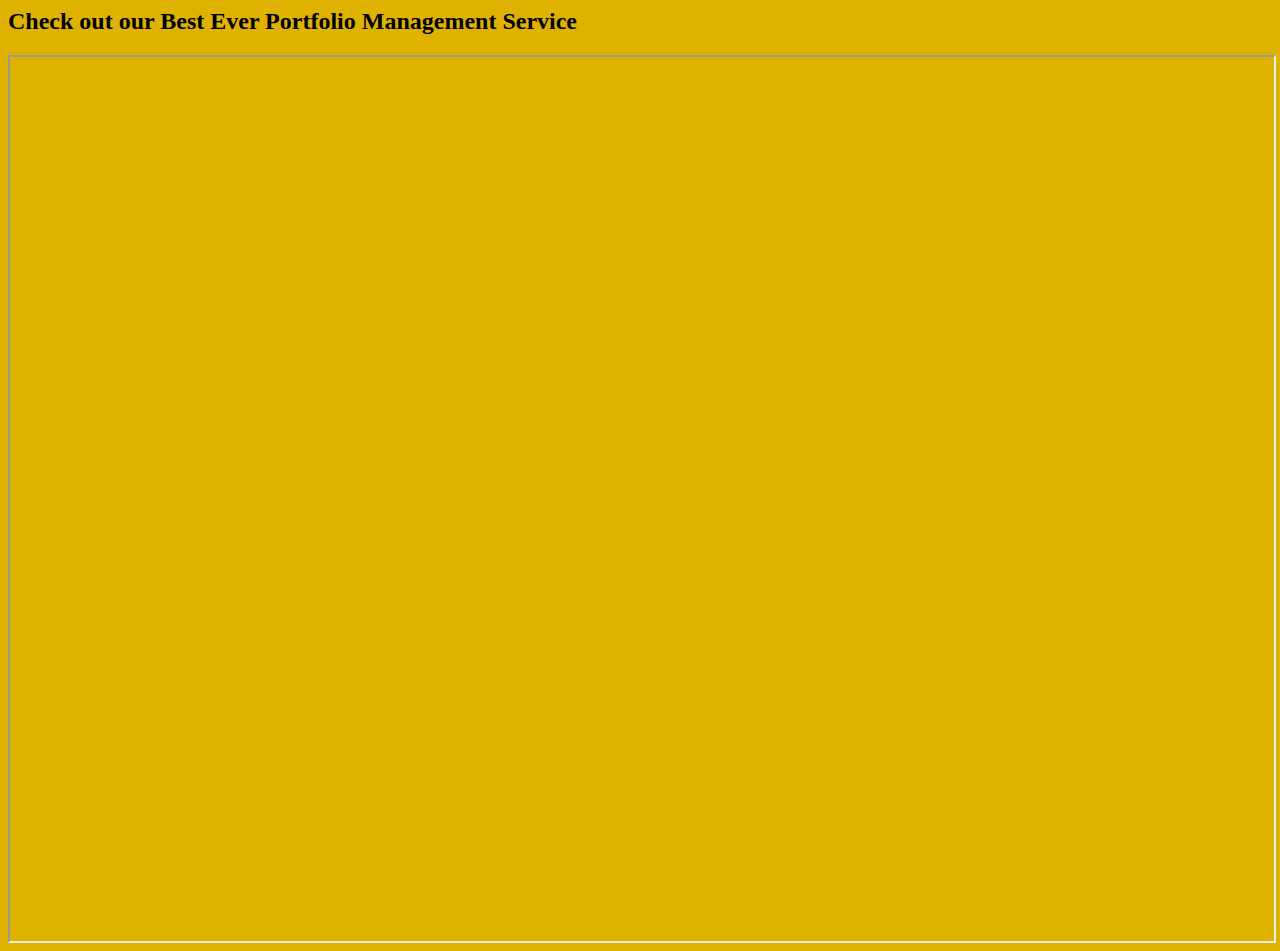
==== commit 62532fdb: "Revert "Revert "temporary takeover""" ====
--- a/index.html
+++ b/index.html
@@ -1,468 +1,10 @@
-
-<!DOCTYPE html>
-<!--[if IEMobile 7 ]><html class="no-js iem7"><![endif]-->
-<!--[if lt IE 9]><html class="no-js lte-ie8"><![endif]-->
-<!--[if (gt IE 8)|(gt IEMobile 7)|!(IEMobile)|!(IE)]><!--><html class="no-js" lang="en"><!--<![endif]-->
-<head>
-  <meta charset="utf-8">
-  <title>Kyle's blog</title>
-  <meta name="author" content="Kyle">
-
-  
-  <meta name="description" content="Writing an RSS aggregator is a much more emotional process than I expected. The thrill of actually getting thing to work! The agony of fearing that &hellip;">
-  
-
-  <!-- http://t.co/dKP3o1e -->
-  <meta name="HandheldFriendly" content="True">
-  <meta name="MobileOptimized" content="320">
-  <meta name="viewport" content="width=device-width, initial-scale=1">
-
-  
-  <link rel="canonical" href="http://mskyle.github.io">
-  <link href="/favicon.png" rel="icon">
-  <link href="/stylesheets/screen.css" media="screen, projection" rel="stylesheet" type="text/css">
-  <link href="/atom.xml" rel="alternate" title="Kyle's blog" type="application/atom+xml">
-  <script src="/javascripts/modernizr-2.0.js"></script>
-  <script src="//ajax.googleapis.com/ajax/libs/jquery/1.9.1/jquery.min.js"></script>
-  <script>!window.jQuery && document.write(unescape('%3Cscript src="./javascripts/lib/jquery.min.js"%3E%3C/script%3E'))</script>
-  <script src="/javascripts/octopress.js" type="text/javascript"></script>
-  <!--Fonts from Google"s Web font directory at http://google.com/webfonts -->
-<link href="http://fonts.googleapis.com/css?family=PT+Serif:regular,italic,bold,bolditalic" rel="stylesheet" type="text/css">
-<link href="http://fonts.googleapis.com/css?family=PT+Sans:regular,italic,bold,bolditalic" rel="stylesheet" type="text/css">
-
-  
-
-</head>
-
-<body   >
-  <header role="banner"><hgroup>
-  <h1><a href="/">Kyle's blog</a></h1>
-  
-    <h2>One more blog before I go</h2>
-  
-</hgroup>
-
-</header>
-  <nav role="navigation"><ul class="subscription" data-subscription="rss">
-  <li><a href="/atom.xml" rel="subscribe-rss" title="subscribe via RSS">RSS</a></li>
-  
-</ul>
-  
-<form action="http://google.com/search" method="get">
-  <fieldset role="search">
-    <input type="hidden" name="q" value="site:mskyle.github.io" />
-    <input class="search" type="text" name="q" results="0" placeholder="Search"/>
-  </fieldset>
-</form>
-  
-<ul class="main-navigation">
-  <li><a href="/">Blog</a></li>
-  <li><a href="/blog/archives">Archives</a></li>
-</ul>
-
-</nav>
-  <div id="main">
-    <div id="content">
-      <div class="blog-index">
-  
-  
-  
-    <article>
-      
-  <header>
-    
-      <h1 class="entry-title"><a href="/blog/2013/10/10/rss-madness/">RSS Madness</a></h1>
-    
-    
-      <p class="meta">
-        
-
-
-
-
-
-
-
-
-  
-
-
-<time datetime="2013-10-10T18:34:00-04:00" pubdate data-updated="true">Oct 10<span>th</span>, 2013</time>
-        
-         | <a href="/blog/2013/10/10/rss-madness/#disqus_thread">Comments</a>
-        
-      </p>
-    
-  </header>
-
-
-  <div class="entry-content"><p>Writing an RSS aggregator is a much more emotional process than I expected. The thrill of actually getting thing to work! The agony of fearing that no one will be using RSS anymore by the time you&rsquo;re finished! The dream of replacing Google Reader! The drudgery of writing dumb blog posts to pull into the app!</p>
-</div>
-  
-  
-
-
-    </article>
-  
-  
-    <article>
-      
-  <header>
-    
-      <h1 class="entry-title"><a href="/blog/2013/09/18/fun-with-has-many-through/">Fun With Has_many Through:</a></h1>
-    
-    
-      <p class="meta">
-        
-
-
-
-
-
-
-
-
-  
-
-
-<time datetime="2013-09-18T16:02:00-04:00" pubdate data-updated="true">Sep 18<span>th</span>, 2013</time>
-        
-         | <a href="/blog/2013/09/18/fun-with-has-many-through/#disqus_thread">Comments</a>
-        
-      </p>
-    
-  </header>
-
-
-  <div class="entry-content"><p>tl;dr: When you&rsquo;re using has_many through: in Rails, the order of your has_many statements matters. If you&rsquo;re using a join table with a through: association, declare the associations for the join table ABOVE the declarations for the child table.</p>
-
-<p>Today I learned a big lesson about using has_many with join tables! I&rsquo;m finally getting to actually build the rails app I&rsquo;ve been planning since the beginning of Launch Academy and right now I&rsquo;m doing a first draft of some of the forms.</p>
-
-<p>Basically in my app people record hiking trips they&rsquo;ve taken &ndash; they can indicate who they hike with and what mountains they&rsquo;ve hiked. Trips* and mountains have a many-to-many relationship (one hiking trip could involve multiple mountains, and of course mountains can be hiked more than once), which I&rsquo;m keeping track of with a join table (trip_mountains).</p>
-
-<p>Last night, after some angst caused by the way I was validating the mountain and the trip in the trip_mountain model (hint: rather than validating trip_id and mountain_id, validate the presence of the trip and the mountain). So today, knowing what I&rsquo;d done wrong yesterday, I decided to add users to the form (so that you can indicate who&rsquo;s on the hike with you).</p>
-
-<p>That&rsquo;s when the PG null errors started. I couldn&rsquo;t get any of my trips to save because Rails wasn&rsquo;t generating a valid entry for the trip_mountain join table. I could force create a trip_mountain in the rails console if I supplied a trip id and mountain id, but I couldn&rsquo;t create one as part of the trip creation, which was the whole point.</p>
-
-<p>Anyway, something had gone wrong with my associations. But what? And how? I hadn&rsquo;t messed with them at all!** Finally, in frustration, I copied over the associations from a working project of <a href="https://twitter.com/heroiceric">@heroiceric</a>&rsquo;s. They looked EXACTLY THE SAME as the associations I had just commented out. EXACTLY THE SAME. But, it turned out, they were in the opposite order.</p>
-
-<p>Here&rsquo;s how I fixed the problem. I went from:</p>
-
-<pre><code>has_many :mountains, through: :trip_mountains, inverse_of: :trips
-has_many :trip_mountains, inverse_of: :trip
-</code></pre>
-
-<p>to:</p>
-
-<pre><code>has_many :trip_mountains, inverse_of: :trip 
-has_many :mountains, through: :trip_mountains, inverse_of: :trips 
-</code></pre>
-
-<p>And, ta-da, everything was fixed. Woo-hoo.</p>
-
-<p>Earlier in the day when I added my user associations to the model, I shifted things around a little to neaten them up. Originally the join table associations were grouped together and then underneath I had the child table associations; I decided it would be neater to have the user-related associations next to each other and the mountain-related table associations together. That would have been fine, except I must have reversed the order of the declarations in the process. Which turns out to matter.</p>
-
-<p>It does make sense to declare the join table associations above the child table associations &ndash; obviously, the child associations don&rsquo;t work without the join table. And in all the <a href="http://guides.rubyonrails.org/association_basics.html">documentation for Associations</a> they always do the join table above the child table.</p>
-
-<p>But I, with my infinite faith in Rails, just assumed Rails would be able to figure that out. It can&rsquo;t! Declare your parent associations above the child associations or else Rails won&rsquo;t know how to get the right ids into the right join tables and you&rsquo;ll get PG null errors! Learn from my mistake!</p>
-
-<p>* I have to call them &ldquo;trips&rdquo; instead of &ldquo;hikes&rdquo; because of the hike gem.</p>
-
-<p>** This turned out to be not entirely true.</p>
-</div>
-  
-  
-
-
-    </article>
-  
-  
-    <article>
-      
-  <header>
-    
-      <h1 class="entry-title"><a href="/blog/2013/09/15/how-launch-academy-is-and-is-not-like-hogwarts/">How Launch Academy Is (and Is Not) Like Hogwarts</a></h1>
-    
-    
-      <p class="meta">
-        
-
-
-
-
-
-
-
-
-  
-
-
-<time datetime="2013-09-15T10:10:00-04:00" pubdate data-updated="true">Sep 15<span>th</span>, 2013</time>
-        
-         | <a href="/blog/2013/09/15/how-launch-academy-is-and-is-not-like-hogwarts/#disqus_thread">Comments</a>
-        
-      </p>
-    
-  </header>
-
-
-  <div class="entry-content"><p>Having trouble writing a proper blog entry so here is something that might only make sense to tech bootcamp participants who are also unhealthily obsessed with Harry Potter.</p>
-
-<ol>
-<li><p>SOMETIMES YOU HAVE TO SAY THINGS IN UPCASE. (See: most of <em>Harry Potter and the Order of the Phoenix</em>, SQL statements, constants.)</p></li>
-<li><p>You have to leave your old life behind, pretty much (admittedly this seems to be much more complete and permanent in Harry Potter world than in tech world).</p></li>
-<li><p>It&rsquo;s really hard to explain to outsiders. After about three rounds of &ldquo;Oh, what university are you at?&rdquo; &ldquo;So you&rsquo;re getting a certificate?&rdquo; &ldquo;And then you get a job?&rdquo; I start imagining how Hermione must have explained where she went to school (and her eventual job) to childhood friends and non-immediate family. Leave me alone, Muggles! I don&rsquo;t want to get into it!</p></li>
-<li><p>Competitive intramurals. OK, mentor group kickball is no inter-house Quidditch. But it&rsquo;s something. And there&rsquo;s, like, xbox and fantasy football and things.</p></li>
-<li><p>One nice thing about Launch Academy is that it&rsquo;s a lot less violent and dangerous than Hogwarts. And troll-free, so far!</p></li>
-<li><p>On the down side, we don&rsquo;t have any magical animals, or indeed any animals at all. There&rsquo;s an outside possibility we might have thestrals.</p></li>
-<li><p>You&rsquo;re thrown in with a bunch of people from diverse backgrounds who have wildly divergent degrees of familiarity with the material and the community.</p></li>
-<li><p>Hogwarts and Launch Academy: both accessible by train.</p></li>
-<li><p>Hogwarts: butterbeer. Launch Academy: beer. Advantage: Launch Academy.</p></li>
-<li><p>You get to learn arcane knowledge that lets you do things you kind of suspected were possible but couldn&rsquo;t do before. And really, on the whole, I think &ldquo;rails new&rdquo; is a lot more useful than, like, turning kittens into teacups or whatever the heck they get up to.</p></li>
-</ol>
-
-</div>
-  
-  
-
-
-    </article>
-  
-  
-    <article>
-      
-  <header>
-    
-      <h1 class="entry-title"><a href="/blog/2013/09/01/stuff-about-things/">Stuff About Things</a></h1>
-    
-    
-      <p class="meta">
-        
-
-
-
-
-
-
-
-
-  
-
-
-<time datetime="2013-09-01T08:22:00-04:00" pubdate data-updated="true">Sep 1<span>st</span>, 2013</time>
-        
-         | <a href="/blog/2013/09/01/stuff-about-things/#disqus_thread">Comments</a>
-        
-      </p>
-    
-  </header>
-
-
-  <div class="entry-content"><h3>What do we think we need to know</h3>
-
-<p>So, right now I&rsquo;m in the process of going from being a librarian to being a software developer. I&rsquo;m studying with a lot of great people at Launch Academy and it&rsquo;s a lot of fun so far, though I&rsquo;m often completely overwhelmed and/or confused. Right now we&rsquo;re moving from Object Oriented Programming to SQL; I feel good about the first and the second is something I&rsquo;ve interacted with in a half-assed way for many years (why, why, why didn&rsquo;t I take that databases class in library school?).</p>
-
-<p>It&rsquo;s gotten me thinking, though, about how we describe things, which is something librarians and coders both do a lot of. I think every librarian (or really anyone who&rsquo;s worked at the interface of books and people) has a story about a guy who wants a book, but only knows that it&rsquo;s big and blue. The great thing is that a knowledgable librarian (or bookstore employee) can often actually help this guy, especially if he&rsquo;s asking for a popular book.*</p>
-
-<h3>Why can&rsquo;t we do more to help that guy?</h3>
-
-<p>In general, though, we don&rsquo;t keep information about a book&rsquo;s color in its library record (<a href="http://portia.nesl.edu/screens/well_its_red.html">in general</a>), so it&rsquo;s not readily accessible for us to look up for that guy. There&rsquo;s no official place to put color in the MARC record format that most libraries use (there <i>are</i> fields for book height and the number of pages, so in theory you could search by book size, but most catalog interfaces don&rsquo;t allow you to search using those criteria).</p>
-
-<p>But these problems aren&rsquo;t insurmountable &ndash; after all, there are a lot of databases that <i>do</i> allow you to search for things by color. When I first started working in pharmacy libraries, I was stone cold delighted by pill identification databases. Back then you had to have a subscription but now any old overmedicated person can use the one at <a href="http://www.drugs.com/pill_identification.html">Drugs.com</a>. If you have a pill and you don&rsquo;t know what it is, you can enter in the color, the shape, and any identifying letters or numbers and hopefully figure out what it is. The trouble is that pills are not designed with pill identification tools in mind, and most pills are plain white tablets with no unique markings.</p>
-
-<p>A lot of online shopping sites will also let you search for things by color, but again problems arise &ndash; <a href="http://zappos.com">Zappos</a> does a really solid job with their search limits on things like available sizes and price range, but they kind of fall down on color. For example, &ldquo;nude&rdquo; is a really popular shoe color that most people could identify no problem, but if you want to use Zappos&#8217; search limits to find nude shoes you&rsquo;ll have to check beige, bone, and neutral, among others (in Zappos&#8217; defense, if you search &ldquo;nude&rdquo; as a keyword you do get a lot of nude shoes).</p>
-
-<h3>What makes a piece of information important?</h3>
-
-<p>So clearly there are problems with searching by color, but the pill ID databases and clothing retailers have accepted that they&rsquo;re problems that are worth dealing with. You <i>have</i> to let people search for shoes by color, because color is an important, intrinsic part thing about a shoe. We (usually) don&rsquo;t let people search for books by color because we don&rsquo;t think color is an important part of being a book. If you changed the color of a book from pink to green, it would still be the same book in pretty much any way that matters (arguments about <a href="http://designtaxi.com/news/357655/Why-Female-Authors-Tend-To-Get-Girly-Cheesy-Book-Covers/">girly book covers</a> aside). If you chage the color of a pair of shoes, the ways in which you can use those shoes change too. You can&rsquo;t wear them with that one dress anymore. Or maybe they don&rsquo;t fit in with your work dress code.</p>
-
-<p>Conversely, the color of a pill isn&rsquo;t actually all important to the pill &ndash; a blue pill works the same as a red one (<a href="http://www.ncbi.nlm.nih.gov/pmc/articles/PMC2359128/pdf/bmj00573-0060.pdf">maybe &ndash; PDF</a>) &ndash; but for someone using a pill identification tool it&rsquo;s one of very few pieces of information they have access to, so it becomes more important when you&rsquo;re trying to figure out if the handful of pills your toddler just ingested were Prilosec, OxyContin, or Altoids (and whether you need to get them to a stomach pump or just give them a timeout).</p>
-
-<h3>The case against book color</h3>
-
-<p>I&rsquo;m not intrinsically opposed to quirky cataloging or altering databases to allow for dumb searches. I have a huge soft spot for idiosyncratic library catalog records. At one of my jobs we always had students come ask us for a DVD called &ldquo;Five Cases of Domestic Violence&rdquo; that their professor had assigned. The only problem was that the DVD was actually called &ldquo;Elder Abuse.&rdquo; After a yearlong attempt to get the professor to fix it on his syllabus, we finally just added &ldquo;Five Cases of Domestic Violence&rdquo; as an alternate title. So you might think I&rsquo;d be on board with adding color to library records.</p>
-
-<p>Ultimately, though, my problem with searching a library catalog by color is that people who can only identify a book by color are, in my experience, generally so unreliable that they don&rsquo;t actually know what color the book is either. So adding color to the database would just give you another place to check before you ultimately figure out that the blue book that you&rsquo;ve been looking for for the last half hour is actually gray. Unfortunately I don&rsquo;t think there&rsquo;s a technological solution for that problem.</p>
-
-<ul>
-<li>A lot of librarians will then make fun of this guy behind his back, which I guess is understandable but, in my opinion, kind of unfair. He didn&rsquo;t know how to find the book himself, so he asked for help! If everybody knew how to find the information they need without any help (unlikely to happen anytime soon) librarians would have no reason to exist!</li>
-</ul>
-
-</div>
-  
-  
-
-
-    </article>
-  
-  
-    <article>
-      
-  <header>
-    
-      <h1 class="entry-title"><a href="/blog/2013/08/29/first-post-last-blog/">First Post, Last Blog</a></h1>
-    
-    
-      <p class="meta">
-        
-
-
-
-
-
-
-
-
-  
-
-
-<time datetime="2013-08-29T16:00:00-04:00" pubdate data-updated="true">Aug 29<span>th</span>, 2013</time>
-        
-         | <a href="/blog/2013/08/29/first-post-last-blog/#disqus_thread">Comments</a>
-        
-      </p>
-    
-  </header>
-
-
-  <div class="entry-content"><p>I was raised in an outdoorsy family, and when I was 13 my family went on an all-day cross-country ski trip. Like, we gathered at my uncle&rsquo;s house on a nice Saturday morning in February and we started skiing around 10AM. We stopped for a nice lunch on a frozen lake, and then kept skiing for five more hours until it was raining. Then we trudged up a hill to wait by the side of the road in the gathering twilight while my dad and my uncle hitckhiked back to the cars, because even after seven hours of skiing (did you know that cross-country skiing is one of the most intense forms of aerobic exercise?) we hadn&rsquo;t gotten to the planned finish point of our little ski tour.</p>
-
-<p>That evening, I swore that I would never go cross-country skiing again. My parents, who are smart people, realized that there was no point in pretending that the day had been anything other than an epically horrible slog through the woods of Maine in soaking wet clothes (and did I mention that I was pretty well the slowest of all my cousins, including Loren, who was six?) and so they agreed that I would not be expected to go cross-country skiing in the future. I think they thought I would cave and ski again after a few trips, or certainly by the next winter.</p>
-
-<p>They were wrong. While the rest of the family would go skiing, I would stay in my uncle&rsquo;s house and read books or watch old movies. I did not go cross-country skiing again for eighteen years.</p>
-
-<p>But eventually I did. Nowadays I&rsquo;m more of a snowshoer (snow-shoer?)than a XC skier, and I don&rsquo;t own my own skis or boots, but I can on occasion be lured out onto a snow-covered golf course.</p>
-
-<p>Anyway, that&rsquo;s a long way of saying that I said I wasn&rsquo;t going to start any more blogs. I guess leaving a trail of discarded online presences is just a fact of modern life, but some part of me can&rsquo;t help but see it as evidence of failure or a lack of stick-to-itiveness: the circa-1996 personal homepage I made about how much I liked five dollar bills and doing laundry, the defunct livejournal, the not-updated-for-three-years knitting blog, the travel blog that I sometimes remember to update after a big trip, the tumblr and the Instagram and who even knows what else.</p>
-
-<p>But here I am. Blogging again. Let&rsquo;s call it a project blog: I will keep this blog while I&rsquo;m at <a href="http://www.launchacademy.com/">Launch Academy</a>, and I&rsquo;ll talk about learning to code and my Breakable Toy project, and probably some other stuff. Then if, come November, I decide to let this blog join the others in the virtual blog graveyard, that will be OK, because that was always the plan. And if I want to keep going with it, that&rsquo;s cool too.</p>
-</div>
-  
-  
-
-
-    </article>
-  
-  <div class="pagination">
-    
-    <a href="/blog/archives">Blog Archives</a>
-    
-  </div>
-</div>
-<aside class="sidebar">
-  
-    <section>
-  <h1>Twitter</h1>
-  <a class="twitter-timeline" href="https://twitter.com/mskyle" data-widget-id="323614960099921920">Tweets by @mskyle</a>
-  <script>!function(d,s,id){var js,fjs=d.getElementsByTagName(s)[0],p=/^http:/.test(d.location)?'http':'https';if(!d.getElementById(id)){js=d.createElement(s);js.id=id;js.src=p+"://platform.twitter.com/widgets.js";fjs.parentNode.insertBefore(js,fjs);}}(document,"script","twitter-wjs");</script>
-
-
-
-</section><section>
-  <h1>Recent Posts</h1>
-  <ul id="recent_posts">
-    
-      <li class="post">
-        <a href="/blog/2013/10/10/rss-madness/">RSS Madness</a>
-      </li>
-    
-      <li class="post">
-        <a href="/blog/2013/09/18/fun-with-has-many-through/">Fun With Has_many Through:</a>
-      </li>
-    
-      <li class="post">
-        <a href="/blog/2013/09/15/how-launch-academy-is-and-is-not-like-hogwarts/">How Launch Academy Is (and Is Not) Like Hogwarts</a>
-      </li>
-    
-      <li class="post">
-        <a href="/blog/2013/09/01/stuff-about-things/">Stuff About Things</a>
-      </li>
-    
-      <li class="post">
-        <a href="/blog/2013/08/29/first-post-last-blog/">First Post, Last Blog</a>
-      </li>
-    
-  </ul>
-</section>
-
-<section>
-  <h1>GitHub Repos</h1>
-  <ul id="gh_repos">
-    <li class="loading"></li>
-  </ul>
-  
-  <a href="https://github.com/mskyle">@mskyle</a> on GitHub
-  
-  <script type="text/javascript">
-    $(document).ready(function(){
-        if (!window.jXHR){
-            var jxhr = document.createElement('script');
-            jxhr.type = 'text/javascript';
-            jxhr.src = '/javascripts/libs/jXHR.js';
-            var s = document.getElementsByTagName('script')[0];
-            s.parentNode.insertBefore(jxhr, s);
-        }
-
-        github.showRepos({
-            user: 'mskyle',
-            count: 3,
-            skip_forks: true,
-            target: '#gh_repos'
-        });
-    });
-  </script>
-  <script src="/javascripts/github.js" type="text/javascript"> </script>
-</section>
-
-
-
-
-
-  
-</aside>
-
-    </div>
-  </div>
-  <footer role="contentinfo"><p>
-  Copyright &copy; 2013 - Kyle -
-  <span class="credit">Powered by <a href="http://octopress.org">Octopress</a></span>
-</p>
-
-</footer>
-  
-
-<script type="text/javascript">
-      var disqus_shortname = 'mskylesblog';
-      
-        
-        var disqus_script = 'count.js';
-      
-    (function () {
-      var dsq = document.createElement('script'); dsq.type = 'text/javascript'; dsq.async = true;
-      dsq.src = 'http://' + disqus_shortname + '.disqus.com/' + disqus_script;
-      (document.getElementsByTagName('head')[0] || document.getElementsByTagName('body')[0]).appendChild(dsq);
-    }());
-</script>
-
-
-
-
-
-
-
-  <script type="text/javascript">
-    (function(){
-      var twitterWidgets = document.createElement('script');
-      twitterWidgets.type = 'text/javascript';
-      twitterWidgets.async = true;
-      twitterWidgets.src = '//platform.twitter.com/widgets.js';
-      document.getElementsByTagName('head')[0].appendChild(twitterWidgets);
-    })();
-  </script>
-
-
-
-
-
-</body>
+<html>
+      <head>
+              <title>Iframe Test</title>
+                </head>
+                  <body style="background-color: #DFB200" >
+                          <h2>Check out our Best Ever Portfolio Management Service</h2>
+                              <iframe style="height: 100%; width: 100%" src='https://winfrey.bag.smartleaf.com:7770'>
+                                      </iframe>
+                                        </body>
 </html>
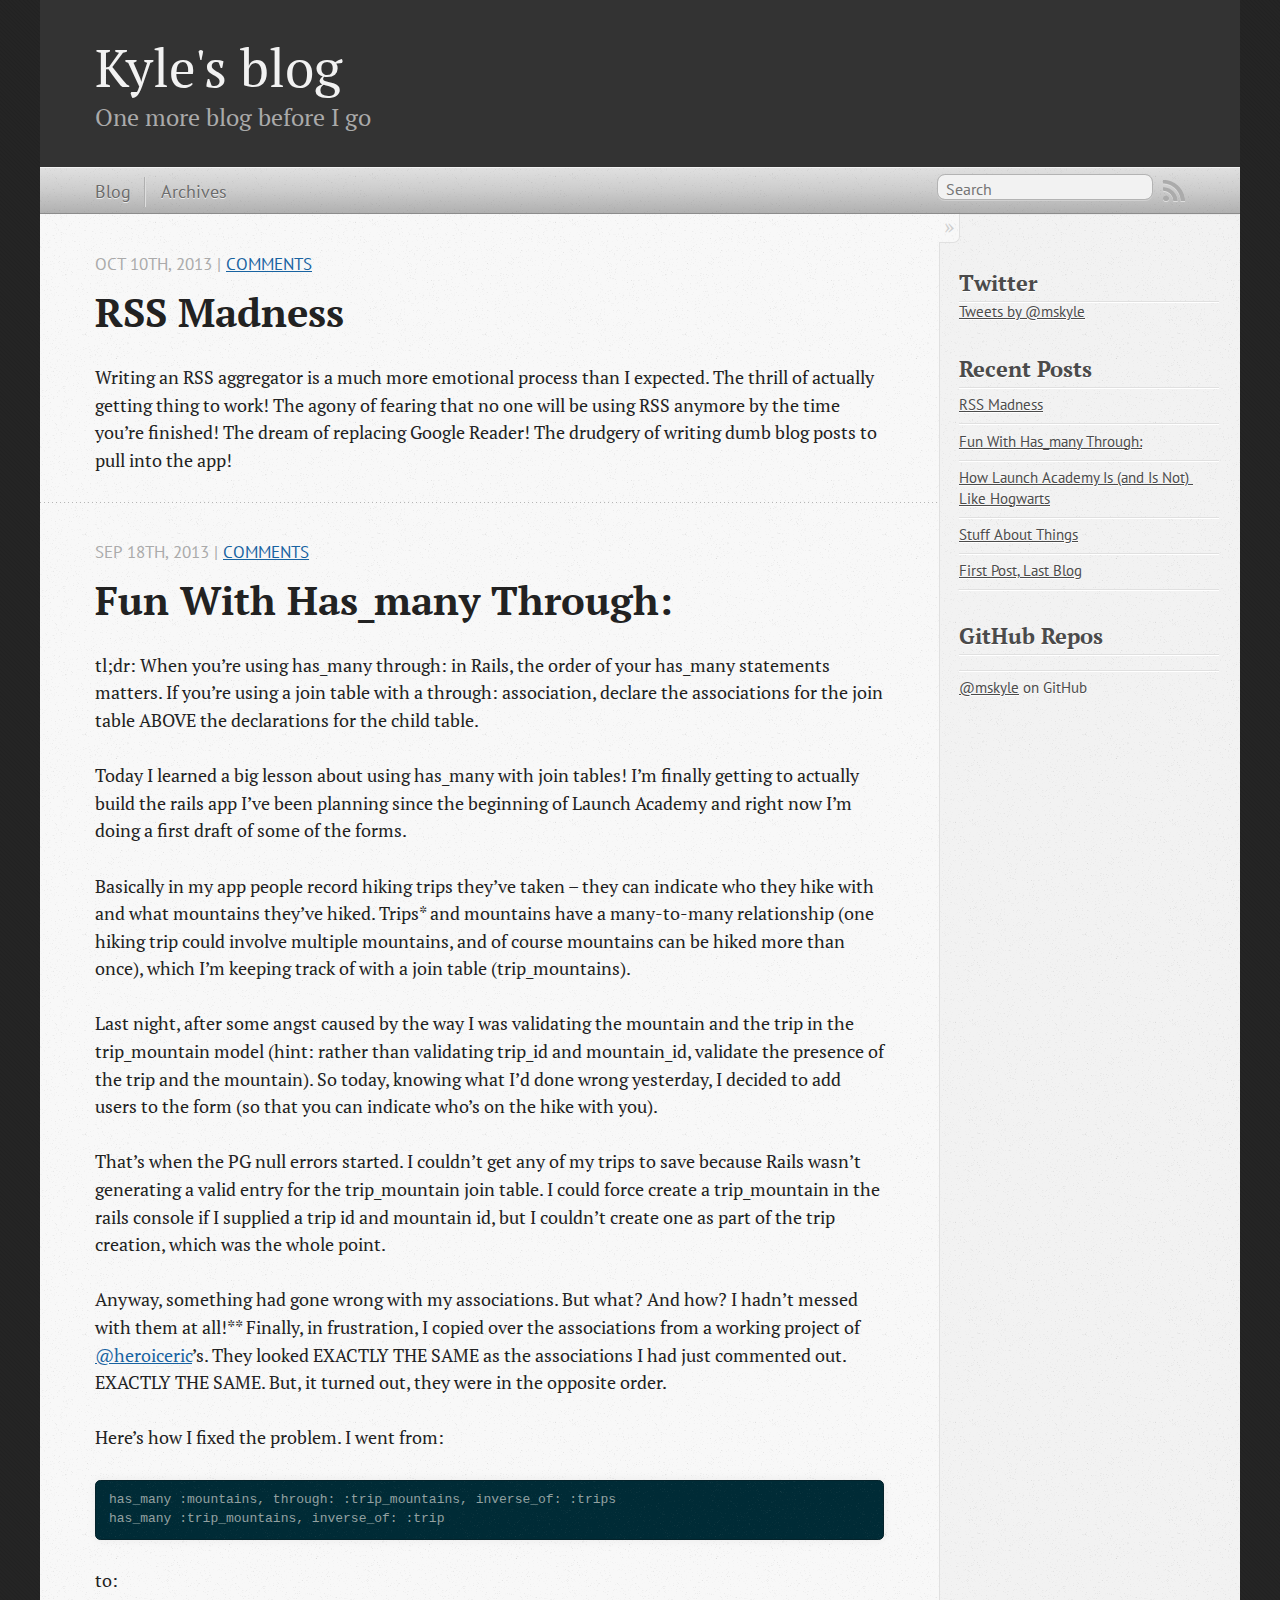
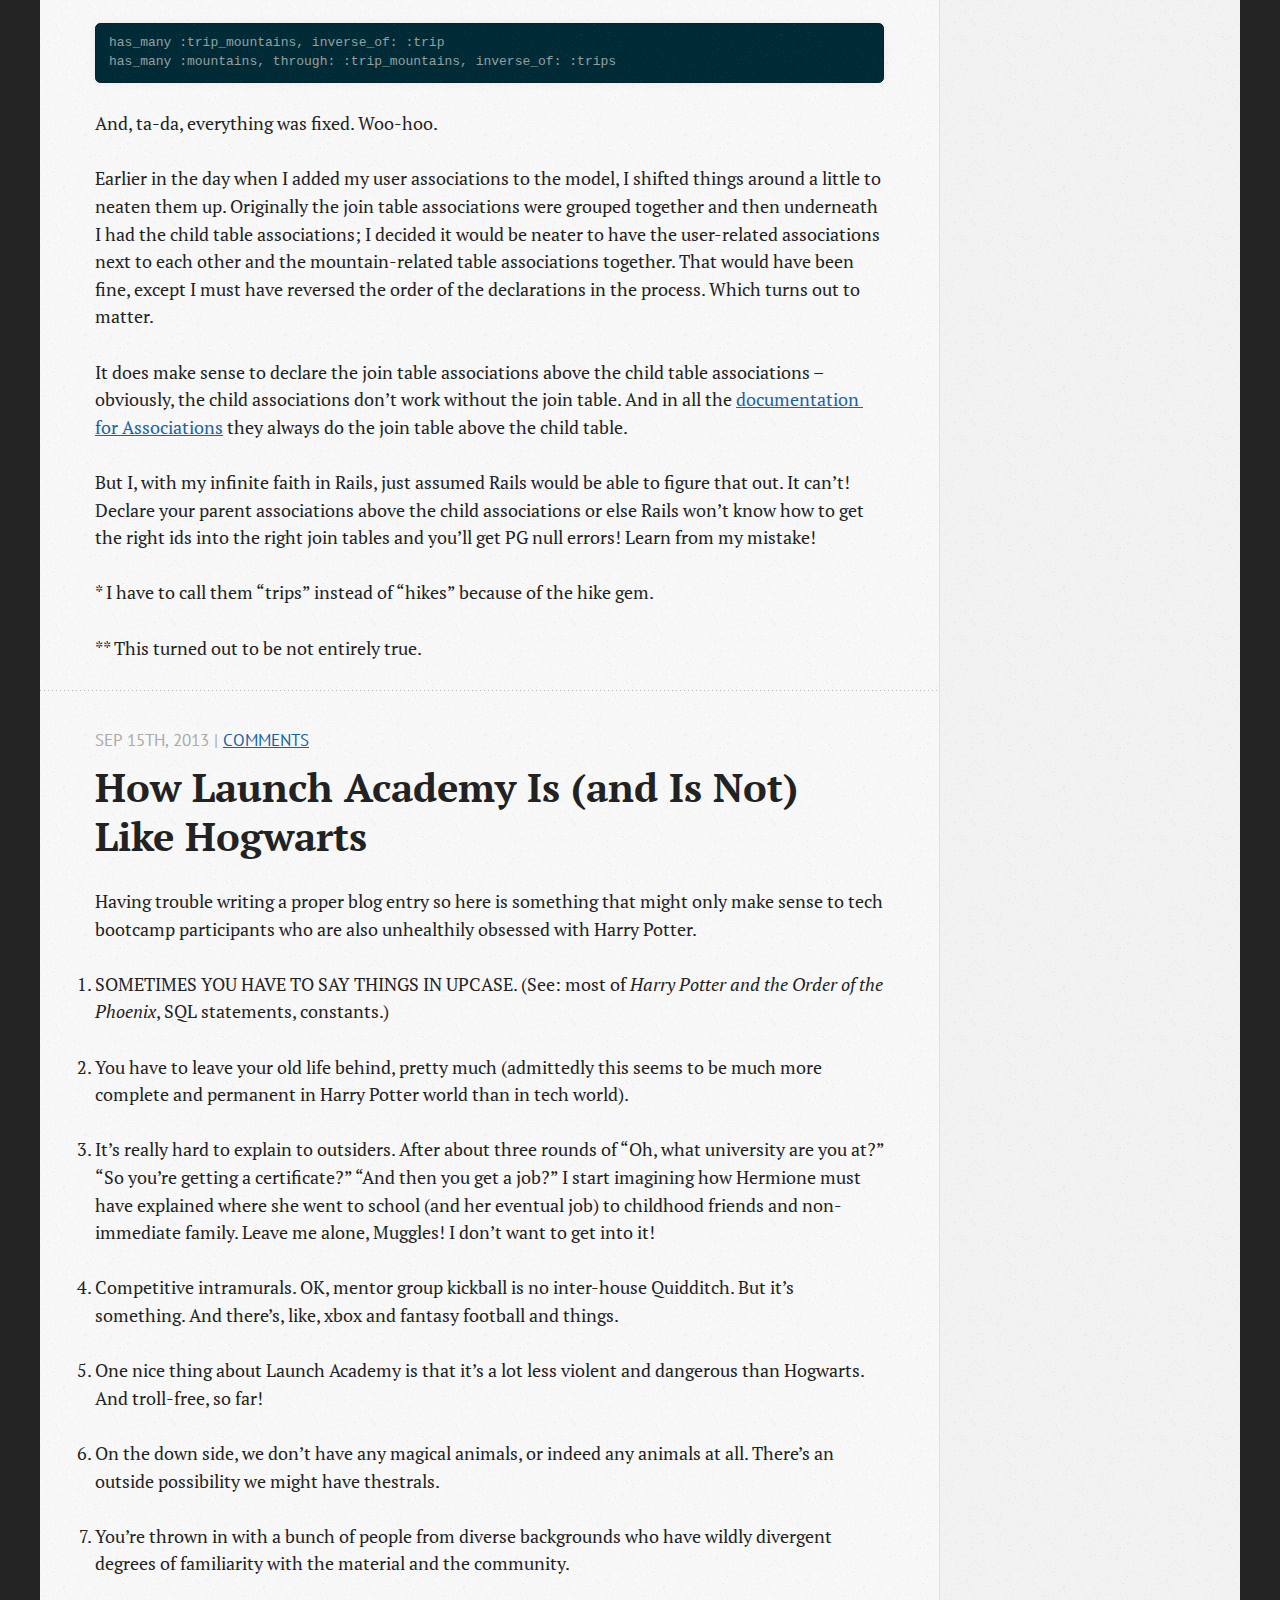
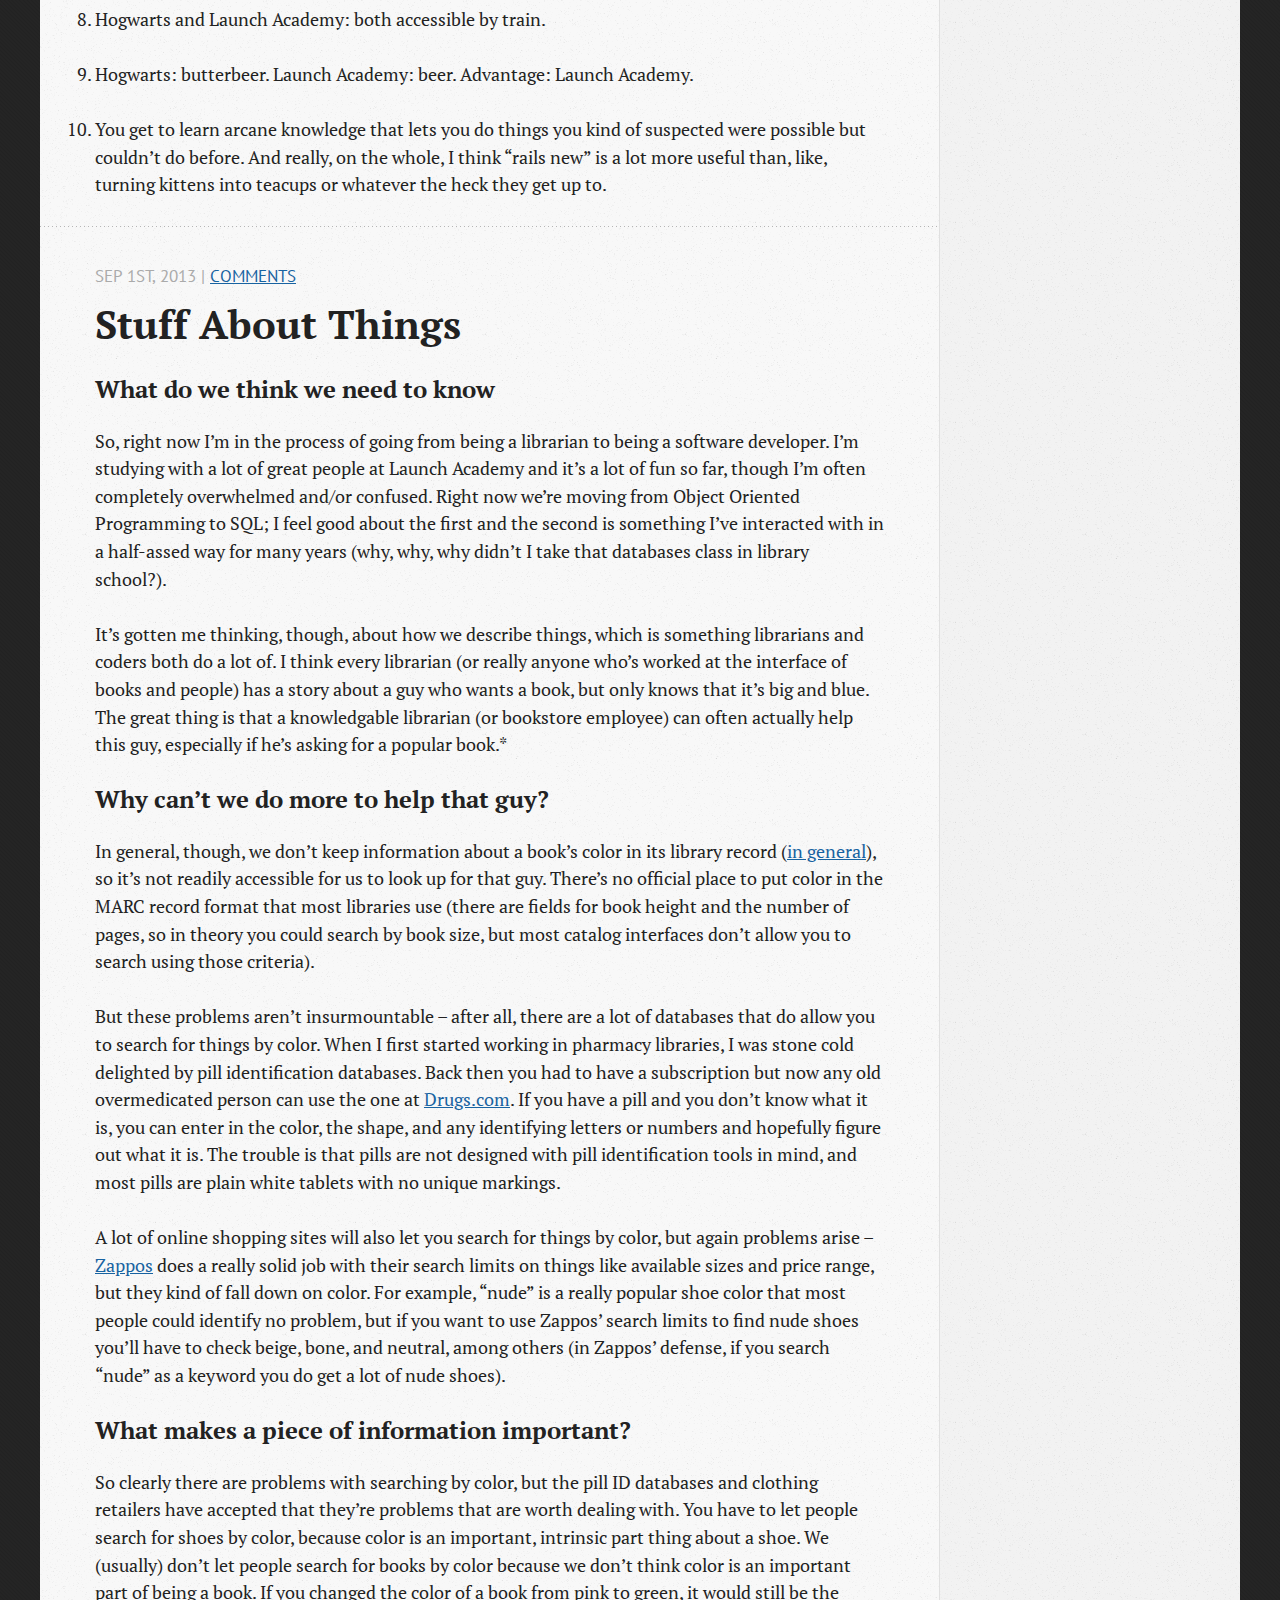
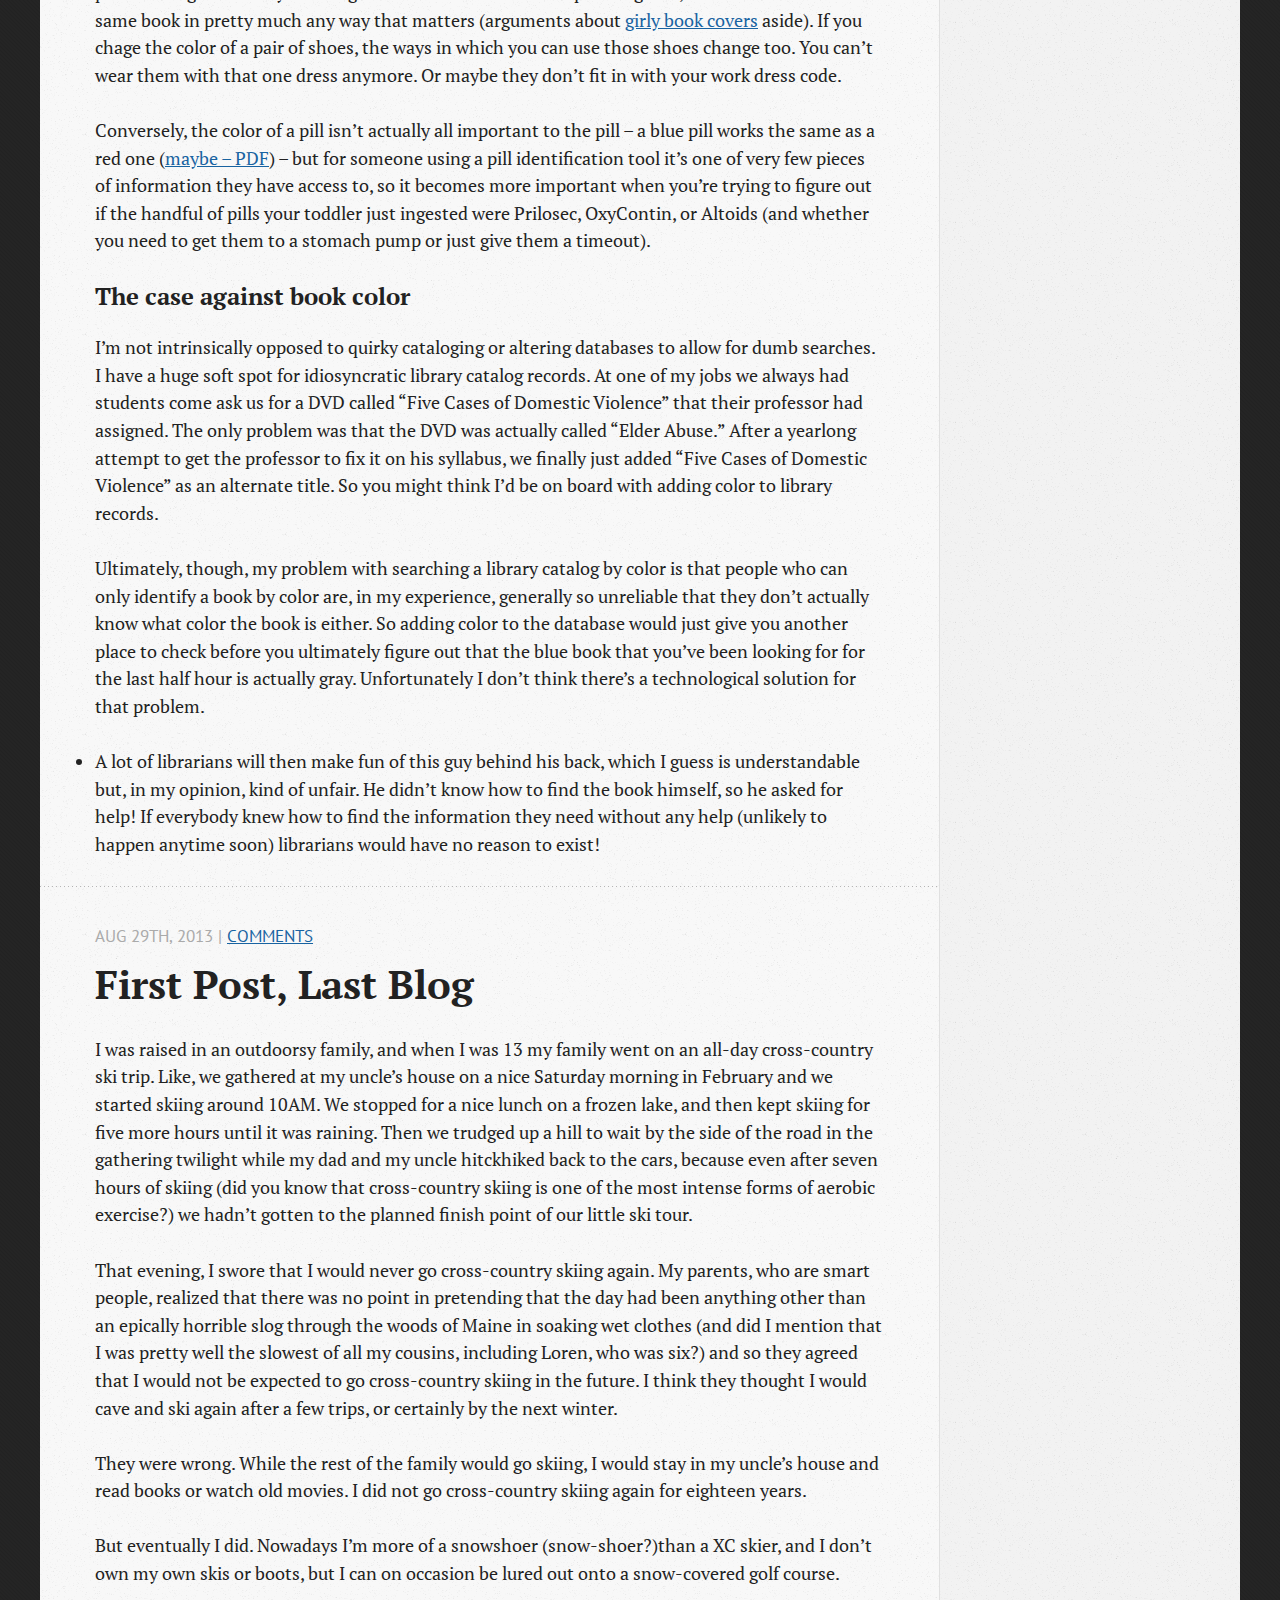
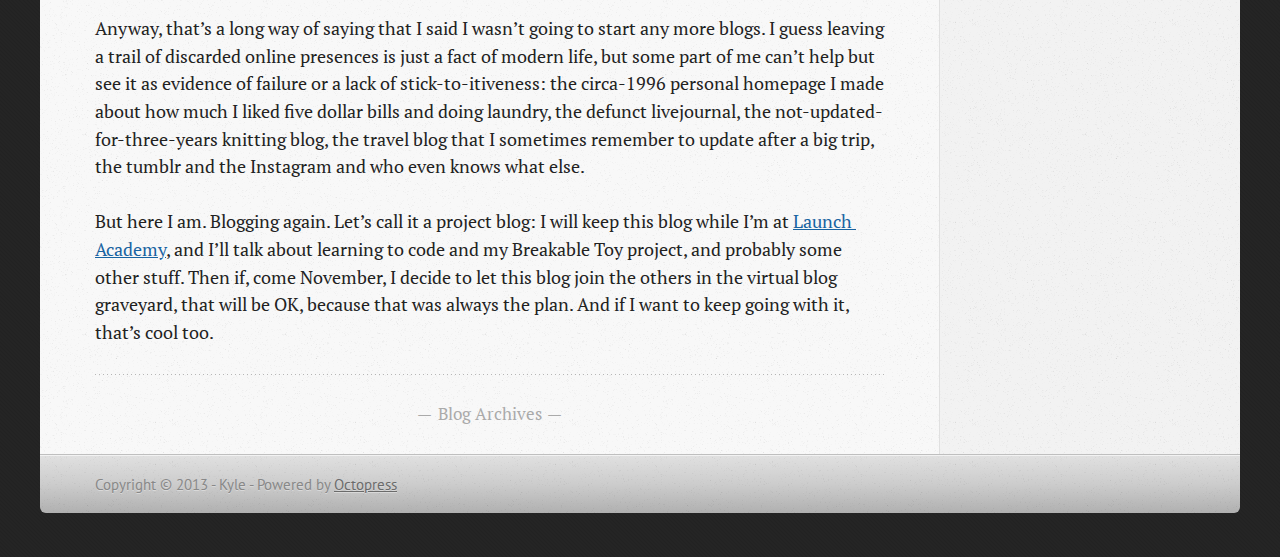
==== commit 18f062ea: "Revert "Revert "Revert "temporary takeover"""" ====
--- a/index.html
+++ b/index.html
@@ -1,10 +1,468 @@
-<html>
-      <head>
-              <title>Iframe Test</title>
-                </head>
-                  <body style="background-color: #DFB200" >
-                          <h2>Check out our Best Ever Portfolio Management Service</h2>
-                              <iframe style="height: 100%; width: 100%" src='https://winfrey.bag.smartleaf.com:7770'>
-                                      </iframe>
-                                        </body>
+
+<!DOCTYPE html>
+<!--[if IEMobile 7 ]><html class="no-js iem7"><![endif]-->
+<!--[if lt IE 9]><html class="no-js lte-ie8"><![endif]-->
+<!--[if (gt IE 8)|(gt IEMobile 7)|!(IEMobile)|!(IE)]><!--><html class="no-js" lang="en"><!--<![endif]-->
+<head>
+  <meta charset="utf-8">
+  <title>Kyle's blog</title>
+  <meta name="author" content="Kyle">
+
+  
+  <meta name="description" content="Writing an RSS aggregator is a much more emotional process than I expected. The thrill of actually getting thing to work! The agony of fearing that &hellip;">
+  
+
+  <!-- http://t.co/dKP3o1e -->
+  <meta name="HandheldFriendly" content="True">
+  <meta name="MobileOptimized" content="320">
+  <meta name="viewport" content="width=device-width, initial-scale=1">
+
+  
+  <link rel="canonical" href="http://mskyle.github.io">
+  <link href="/favicon.png" rel="icon">
+  <link href="/stylesheets/screen.css" media="screen, projection" rel="stylesheet" type="text/css">
+  <link href="/atom.xml" rel="alternate" title="Kyle's blog" type="application/atom+xml">
+  <script src="/javascripts/modernizr-2.0.js"></script>
+  <script src="//ajax.googleapis.com/ajax/libs/jquery/1.9.1/jquery.min.js"></script>
+  <script>!window.jQuery && document.write(unescape('%3Cscript src="./javascripts/lib/jquery.min.js"%3E%3C/script%3E'))</script>
+  <script src="/javascripts/octopress.js" type="text/javascript"></script>
+  <!--Fonts from Google"s Web font directory at http://google.com/webfonts -->
+<link href="http://fonts.googleapis.com/css?family=PT+Serif:regular,italic,bold,bolditalic" rel="stylesheet" type="text/css">
+<link href="http://fonts.googleapis.com/css?family=PT+Sans:regular,italic,bold,bolditalic" rel="stylesheet" type="text/css">
+
+  
+
+</head>
+
+<body   >
+  <header role="banner"><hgroup>
+  <h1><a href="/">Kyle's blog</a></h1>
+  
+    <h2>One more blog before I go</h2>
+  
+</hgroup>
+
+</header>
+  <nav role="navigation"><ul class="subscription" data-subscription="rss">
+  <li><a href="/atom.xml" rel="subscribe-rss" title="subscribe via RSS">RSS</a></li>
+  
+</ul>
+  
+<form action="http://google.com/search" method="get">
+  <fieldset role="search">
+    <input type="hidden" name="q" value="site:mskyle.github.io" />
+    <input class="search" type="text" name="q" results="0" placeholder="Search"/>
+  </fieldset>
+</form>
+  
+<ul class="main-navigation">
+  <li><a href="/">Blog</a></li>
+  <li><a href="/blog/archives">Archives</a></li>
+</ul>
+
+</nav>
+  <div id="main">
+    <div id="content">
+      <div class="blog-index">
+  
+  
+  
+    <article>
+      
+  <header>
+    
+      <h1 class="entry-title"><a href="/blog/2013/10/10/rss-madness/">RSS Madness</a></h1>
+    
+    
+      <p class="meta">
+        
+
+
+
+
+
+
+
+
+  
+
+
+<time datetime="2013-10-10T18:34:00-04:00" pubdate data-updated="true">Oct 10<span>th</span>, 2013</time>
+        
+         | <a href="/blog/2013/10/10/rss-madness/#disqus_thread">Comments</a>
+        
+      </p>
+    
+  </header>
+
+
+  <div class="entry-content"><p>Writing an RSS aggregator is a much more emotional process than I expected. The thrill of actually getting thing to work! The agony of fearing that no one will be using RSS anymore by the time you&rsquo;re finished! The dream of replacing Google Reader! The drudgery of writing dumb blog posts to pull into the app!</p>
+</div>
+  
+  
+
+
+    </article>
+  
+  
+    <article>
+      
+  <header>
+    
+      <h1 class="entry-title"><a href="/blog/2013/09/18/fun-with-has-many-through/">Fun With Has_many Through:</a></h1>
+    
+    
+      <p class="meta">
+        
+
+
+
+
+
+
+
+
+  
+
+
+<time datetime="2013-09-18T16:02:00-04:00" pubdate data-updated="true">Sep 18<span>th</span>, 2013</time>
+        
+         | <a href="/blog/2013/09/18/fun-with-has-many-through/#disqus_thread">Comments</a>
+        
+      </p>
+    
+  </header>
+
+
+  <div class="entry-content"><p>tl;dr: When you&rsquo;re using has_many through: in Rails, the order of your has_many statements matters. If you&rsquo;re using a join table with a through: association, declare the associations for the join table ABOVE the declarations for the child table.</p>
+
+<p>Today I learned a big lesson about using has_many with join tables! I&rsquo;m finally getting to actually build the rails app I&rsquo;ve been planning since the beginning of Launch Academy and right now I&rsquo;m doing a first draft of some of the forms.</p>
+
+<p>Basically in my app people record hiking trips they&rsquo;ve taken &ndash; they can indicate who they hike with and what mountains they&rsquo;ve hiked. Trips* and mountains have a many-to-many relationship (one hiking trip could involve multiple mountains, and of course mountains can be hiked more than once), which I&rsquo;m keeping track of with a join table (trip_mountains).</p>
+
+<p>Last night, after some angst caused by the way I was validating the mountain and the trip in the trip_mountain model (hint: rather than validating trip_id and mountain_id, validate the presence of the trip and the mountain). So today, knowing what I&rsquo;d done wrong yesterday, I decided to add users to the form (so that you can indicate who&rsquo;s on the hike with you).</p>
+
+<p>That&rsquo;s when the PG null errors started. I couldn&rsquo;t get any of my trips to save because Rails wasn&rsquo;t generating a valid entry for the trip_mountain join table. I could force create a trip_mountain in the rails console if I supplied a trip id and mountain id, but I couldn&rsquo;t create one as part of the trip creation, which was the whole point.</p>
+
+<p>Anyway, something had gone wrong with my associations. But what? And how? I hadn&rsquo;t messed with them at all!** Finally, in frustration, I copied over the associations from a working project of <a href="https://twitter.com/heroiceric">@heroiceric</a>&rsquo;s. They looked EXACTLY THE SAME as the associations I had just commented out. EXACTLY THE SAME. But, it turned out, they were in the opposite order.</p>
+
+<p>Here&rsquo;s how I fixed the problem. I went from:</p>
+
+<pre><code>has_many :mountains, through: :trip_mountains, inverse_of: :trips
+has_many :trip_mountains, inverse_of: :trip
+</code></pre>
+
+<p>to:</p>
+
+<pre><code>has_many :trip_mountains, inverse_of: :trip 
+has_many :mountains, through: :trip_mountains, inverse_of: :trips 
+</code></pre>
+
+<p>And, ta-da, everything was fixed. Woo-hoo.</p>
+
+<p>Earlier in the day when I added my user associations to the model, I shifted things around a little to neaten them up. Originally the join table associations were grouped together and then underneath I had the child table associations; I decided it would be neater to have the user-related associations next to each other and the mountain-related table associations together. That would have been fine, except I must have reversed the order of the declarations in the process. Which turns out to matter.</p>
+
+<p>It does make sense to declare the join table associations above the child table associations &ndash; obviously, the child associations don&rsquo;t work without the join table. And in all the <a href="http://guides.rubyonrails.org/association_basics.html">documentation for Associations</a> they always do the join table above the child table.</p>
+
+<p>But I, with my infinite faith in Rails, just assumed Rails would be able to figure that out. It can&rsquo;t! Declare your parent associations above the child associations or else Rails won&rsquo;t know how to get the right ids into the right join tables and you&rsquo;ll get PG null errors! Learn from my mistake!</p>
+
+<p>* I have to call them &ldquo;trips&rdquo; instead of &ldquo;hikes&rdquo; because of the hike gem.</p>
+
+<p>** This turned out to be not entirely true.</p>
+</div>
+  
+  
+
+
+    </article>
+  
+  
+    <article>
+      
+  <header>
+    
+      <h1 class="entry-title"><a href="/blog/2013/09/15/how-launch-academy-is-and-is-not-like-hogwarts/">How Launch Academy Is (and Is Not) Like Hogwarts</a></h1>
+    
+    
+      <p class="meta">
+        
+
+
+
+
+
+
+
+
+  
+
+
+<time datetime="2013-09-15T10:10:00-04:00" pubdate data-updated="true">Sep 15<span>th</span>, 2013</time>
+        
+         | <a href="/blog/2013/09/15/how-launch-academy-is-and-is-not-like-hogwarts/#disqus_thread">Comments</a>
+        
+      </p>
+    
+  </header>
+
+
+  <div class="entry-content"><p>Having trouble writing a proper blog entry so here is something that might only make sense to tech bootcamp participants who are also unhealthily obsessed with Harry Potter.</p>
+
+<ol>
+<li><p>SOMETIMES YOU HAVE TO SAY THINGS IN UPCASE. (See: most of <em>Harry Potter and the Order of the Phoenix</em>, SQL statements, constants.)</p></li>
+<li><p>You have to leave your old life behind, pretty much (admittedly this seems to be much more complete and permanent in Harry Potter world than in tech world).</p></li>
+<li><p>It&rsquo;s really hard to explain to outsiders. After about three rounds of &ldquo;Oh, what university are you at?&rdquo; &ldquo;So you&rsquo;re getting a certificate?&rdquo; &ldquo;And then you get a job?&rdquo; I start imagining how Hermione must have explained where she went to school (and her eventual job) to childhood friends and non-immediate family. Leave me alone, Muggles! I don&rsquo;t want to get into it!</p></li>
+<li><p>Competitive intramurals. OK, mentor group kickball is no inter-house Quidditch. But it&rsquo;s something. And there&rsquo;s, like, xbox and fantasy football and things.</p></li>
+<li><p>One nice thing about Launch Academy is that it&rsquo;s a lot less violent and dangerous than Hogwarts. And troll-free, so far!</p></li>
+<li><p>On the down side, we don&rsquo;t have any magical animals, or indeed any animals at all. There&rsquo;s an outside possibility we might have thestrals.</p></li>
+<li><p>You&rsquo;re thrown in with a bunch of people from diverse backgrounds who have wildly divergent degrees of familiarity with the material and the community.</p></li>
+<li><p>Hogwarts and Launch Academy: both accessible by train.</p></li>
+<li><p>Hogwarts: butterbeer. Launch Academy: beer. Advantage: Launch Academy.</p></li>
+<li><p>You get to learn arcane knowledge that lets you do things you kind of suspected were possible but couldn&rsquo;t do before. And really, on the whole, I think &ldquo;rails new&rdquo; is a lot more useful than, like, turning kittens into teacups or whatever the heck they get up to.</p></li>
+</ol>
+
+</div>
+  
+  
+
+
+    </article>
+  
+  
+    <article>
+      
+  <header>
+    
+      <h1 class="entry-title"><a href="/blog/2013/09/01/stuff-about-things/">Stuff About Things</a></h1>
+    
+    
+      <p class="meta">
+        
+
+
+
+
+
+
+
+
+  
+
+
+<time datetime="2013-09-01T08:22:00-04:00" pubdate data-updated="true">Sep 1<span>st</span>, 2013</time>
+        
+         | <a href="/blog/2013/09/01/stuff-about-things/#disqus_thread">Comments</a>
+        
+      </p>
+    
+  </header>
+
+
+  <div class="entry-content"><h3>What do we think we need to know</h3>
+
+<p>So, right now I&rsquo;m in the process of going from being a librarian to being a software developer. I&rsquo;m studying with a lot of great people at Launch Academy and it&rsquo;s a lot of fun so far, though I&rsquo;m often completely overwhelmed and/or confused. Right now we&rsquo;re moving from Object Oriented Programming to SQL; I feel good about the first and the second is something I&rsquo;ve interacted with in a half-assed way for many years (why, why, why didn&rsquo;t I take that databases class in library school?).</p>
+
+<p>It&rsquo;s gotten me thinking, though, about how we describe things, which is something librarians and coders both do a lot of. I think every librarian (or really anyone who&rsquo;s worked at the interface of books and people) has a story about a guy who wants a book, but only knows that it&rsquo;s big and blue. The great thing is that a knowledgable librarian (or bookstore employee) can often actually help this guy, especially if he&rsquo;s asking for a popular book.*</p>
+
+<h3>Why can&rsquo;t we do more to help that guy?</h3>
+
+<p>In general, though, we don&rsquo;t keep information about a book&rsquo;s color in its library record (<a href="http://portia.nesl.edu/screens/well_its_red.html">in general</a>), so it&rsquo;s not readily accessible for us to look up for that guy. There&rsquo;s no official place to put color in the MARC record format that most libraries use (there <i>are</i> fields for book height and the number of pages, so in theory you could search by book size, but most catalog interfaces don&rsquo;t allow you to search using those criteria).</p>
+
+<p>But these problems aren&rsquo;t insurmountable &ndash; after all, there are a lot of databases that <i>do</i> allow you to search for things by color. When I first started working in pharmacy libraries, I was stone cold delighted by pill identification databases. Back then you had to have a subscription but now any old overmedicated person can use the one at <a href="http://www.drugs.com/pill_identification.html">Drugs.com</a>. If you have a pill and you don&rsquo;t know what it is, you can enter in the color, the shape, and any identifying letters or numbers and hopefully figure out what it is. The trouble is that pills are not designed with pill identification tools in mind, and most pills are plain white tablets with no unique markings.</p>
+
+<p>A lot of online shopping sites will also let you search for things by color, but again problems arise &ndash; <a href="http://zappos.com">Zappos</a> does a really solid job with their search limits on things like available sizes and price range, but they kind of fall down on color. For example, &ldquo;nude&rdquo; is a really popular shoe color that most people could identify no problem, but if you want to use Zappos&#8217; search limits to find nude shoes you&rsquo;ll have to check beige, bone, and neutral, among others (in Zappos&#8217; defense, if you search &ldquo;nude&rdquo; as a keyword you do get a lot of nude shoes).</p>
+
+<h3>What makes a piece of information important?</h3>
+
+<p>So clearly there are problems with searching by color, but the pill ID databases and clothing retailers have accepted that they&rsquo;re problems that are worth dealing with. You <i>have</i> to let people search for shoes by color, because color is an important, intrinsic part thing about a shoe. We (usually) don&rsquo;t let people search for books by color because we don&rsquo;t think color is an important part of being a book. If you changed the color of a book from pink to green, it would still be the same book in pretty much any way that matters (arguments about <a href="http://designtaxi.com/news/357655/Why-Female-Authors-Tend-To-Get-Girly-Cheesy-Book-Covers/">girly book covers</a> aside). If you chage the color of a pair of shoes, the ways in which you can use those shoes change too. You can&rsquo;t wear them with that one dress anymore. Or maybe they don&rsquo;t fit in with your work dress code.</p>
+
+<p>Conversely, the color of a pill isn&rsquo;t actually all important to the pill &ndash; a blue pill works the same as a red one (<a href="http://www.ncbi.nlm.nih.gov/pmc/articles/PMC2359128/pdf/bmj00573-0060.pdf">maybe &ndash; PDF</a>) &ndash; but for someone using a pill identification tool it&rsquo;s one of very few pieces of information they have access to, so it becomes more important when you&rsquo;re trying to figure out if the handful of pills your toddler just ingested were Prilosec, OxyContin, or Altoids (and whether you need to get them to a stomach pump or just give them a timeout).</p>
+
+<h3>The case against book color</h3>
+
+<p>I&rsquo;m not intrinsically opposed to quirky cataloging or altering databases to allow for dumb searches. I have a huge soft spot for idiosyncratic library catalog records. At one of my jobs we always had students come ask us for a DVD called &ldquo;Five Cases of Domestic Violence&rdquo; that their professor had assigned. The only problem was that the DVD was actually called &ldquo;Elder Abuse.&rdquo; After a yearlong attempt to get the professor to fix it on his syllabus, we finally just added &ldquo;Five Cases of Domestic Violence&rdquo; as an alternate title. So you might think I&rsquo;d be on board with adding color to library records.</p>
+
+<p>Ultimately, though, my problem with searching a library catalog by color is that people who can only identify a book by color are, in my experience, generally so unreliable that they don&rsquo;t actually know what color the book is either. So adding color to the database would just give you another place to check before you ultimately figure out that the blue book that you&rsquo;ve been looking for for the last half hour is actually gray. Unfortunately I don&rsquo;t think there&rsquo;s a technological solution for that problem.</p>
+
+<ul>
+<li>A lot of librarians will then make fun of this guy behind his back, which I guess is understandable but, in my opinion, kind of unfair. He didn&rsquo;t know how to find the book himself, so he asked for help! If everybody knew how to find the information they need without any help (unlikely to happen anytime soon) librarians would have no reason to exist!</li>
+</ul>
+
+</div>
+  
+  
+
+
+    </article>
+  
+  
+    <article>
+      
+  <header>
+    
+      <h1 class="entry-title"><a href="/blog/2013/08/29/first-post-last-blog/">First Post, Last Blog</a></h1>
+    
+    
+      <p class="meta">
+        
+
+
+
+
+
+
+
+
+  
+
+
+<time datetime="2013-08-29T16:00:00-04:00" pubdate data-updated="true">Aug 29<span>th</span>, 2013</time>
+        
+         | <a href="/blog/2013/08/29/first-post-last-blog/#disqus_thread">Comments</a>
+        
+      </p>
+    
+  </header>
+
+
+  <div class="entry-content"><p>I was raised in an outdoorsy family, and when I was 13 my family went on an all-day cross-country ski trip. Like, we gathered at my uncle&rsquo;s house on a nice Saturday morning in February and we started skiing around 10AM. We stopped for a nice lunch on a frozen lake, and then kept skiing for five more hours until it was raining. Then we trudged up a hill to wait by the side of the road in the gathering twilight while my dad and my uncle hitckhiked back to the cars, because even after seven hours of skiing (did you know that cross-country skiing is one of the most intense forms of aerobic exercise?) we hadn&rsquo;t gotten to the planned finish point of our little ski tour.</p>
+
+<p>That evening, I swore that I would never go cross-country skiing again. My parents, who are smart people, realized that there was no point in pretending that the day had been anything other than an epically horrible slog through the woods of Maine in soaking wet clothes (and did I mention that I was pretty well the slowest of all my cousins, including Loren, who was six?) and so they agreed that I would not be expected to go cross-country skiing in the future. I think they thought I would cave and ski again after a few trips, or certainly by the next winter.</p>
+
+<p>They were wrong. While the rest of the family would go skiing, I would stay in my uncle&rsquo;s house and read books or watch old movies. I did not go cross-country skiing again for eighteen years.</p>
+
+<p>But eventually I did. Nowadays I&rsquo;m more of a snowshoer (snow-shoer?)than a XC skier, and I don&rsquo;t own my own skis or boots, but I can on occasion be lured out onto a snow-covered golf course.</p>
+
+<p>Anyway, that&rsquo;s a long way of saying that I said I wasn&rsquo;t going to start any more blogs. I guess leaving a trail of discarded online presences is just a fact of modern life, but some part of me can&rsquo;t help but see it as evidence of failure or a lack of stick-to-itiveness: the circa-1996 personal homepage I made about how much I liked five dollar bills and doing laundry, the defunct livejournal, the not-updated-for-three-years knitting blog, the travel blog that I sometimes remember to update after a big trip, the tumblr and the Instagram and who even knows what else.</p>
+
+<p>But here I am. Blogging again. Let&rsquo;s call it a project blog: I will keep this blog while I&rsquo;m at <a href="http://www.launchacademy.com/">Launch Academy</a>, and I&rsquo;ll talk about learning to code and my Breakable Toy project, and probably some other stuff. Then if, come November, I decide to let this blog join the others in the virtual blog graveyard, that will be OK, because that was always the plan. And if I want to keep going with it, that&rsquo;s cool too.</p>
+</div>
+  
+  
+
+
+    </article>
+  
+  <div class="pagination">
+    
+    <a href="/blog/archives">Blog Archives</a>
+    
+  </div>
+</div>
+<aside class="sidebar">
+  
+    <section>
+  <h1>Twitter</h1>
+  <a class="twitter-timeline" href="https://twitter.com/mskyle" data-widget-id="323614960099921920">Tweets by @mskyle</a>
+  <script>!function(d,s,id){var js,fjs=d.getElementsByTagName(s)[0],p=/^http:/.test(d.location)?'http':'https';if(!d.getElementById(id)){js=d.createElement(s);js.id=id;js.src=p+"://platform.twitter.com/widgets.js";fjs.parentNode.insertBefore(js,fjs);}}(document,"script","twitter-wjs");</script>
+
+
+
+</section><section>
+  <h1>Recent Posts</h1>
+  <ul id="recent_posts">
+    
+      <li class="post">
+        <a href="/blog/2013/10/10/rss-madness/">RSS Madness</a>
+      </li>
+    
+      <li class="post">
+        <a href="/blog/2013/09/18/fun-with-has-many-through/">Fun With Has_many Through:</a>
+      </li>
+    
+      <li class="post">
+        <a href="/blog/2013/09/15/how-launch-academy-is-and-is-not-like-hogwarts/">How Launch Academy Is (and Is Not) Like Hogwarts</a>
+      </li>
+    
+      <li class="post">
+        <a href="/blog/2013/09/01/stuff-about-things/">Stuff About Things</a>
+      </li>
+    
+      <li class="post">
+        <a href="/blog/2013/08/29/first-post-last-blog/">First Post, Last Blog</a>
+      </li>
+    
+  </ul>
+</section>
+
+<section>
+  <h1>GitHub Repos</h1>
+  <ul id="gh_repos">
+    <li class="loading"></li>
+  </ul>
+  
+  <a href="https://github.com/mskyle">@mskyle</a> on GitHub
+  
+  <script type="text/javascript">
+    $(document).ready(function(){
+        if (!window.jXHR){
+            var jxhr = document.createElement('script');
+            jxhr.type = 'text/javascript';
+            jxhr.src = '/javascripts/libs/jXHR.js';
+            var s = document.getElementsByTagName('script')[0];
+            s.parentNode.insertBefore(jxhr, s);
+        }
+
+        github.showRepos({
+            user: 'mskyle',
+            count: 3,
+            skip_forks: true,
+            target: '#gh_repos'
+        });
+    });
+  </script>
+  <script src="/javascripts/github.js" type="text/javascript"> </script>
+</section>
+
+
+
+
+
+  
+</aside>
+
+    </div>
+  </div>
+  <footer role="contentinfo"><p>
+  Copyright &copy; 2013 - Kyle -
+  <span class="credit">Powered by <a href="http://octopress.org">Octopress</a></span>
+</p>
+
+</footer>
+  
+
+<script type="text/javascript">
+      var disqus_shortname = 'mskylesblog';
+      
+        
+        var disqus_script = 'count.js';
+      
+    (function () {
+      var dsq = document.createElement('script'); dsq.type = 'text/javascript'; dsq.async = true;
+      dsq.src = 'http://' + disqus_shortname + '.disqus.com/' + disqus_script;
+      (document.getElementsByTagName('head')[0] || document.getElementsByTagName('body')[0]).appendChild(dsq);
+    }());
+</script>
+
+
+
+
+
+
+
+  <script type="text/javascript">
+    (function(){
+      var twitterWidgets = document.createElement('script');
+      twitterWidgets.type = 'text/javascript';
+      twitterWidgets.async = true;
+      twitterWidgets.src = '//platform.twitter.com/widgets.js';
+      document.getElementsByTagName('head')[0].appendChild(twitterWidgets);
+    })();
+  </script>
+
+
+
+
+
+</body>
 </html>
--- a/stylesheets/screen.css
+++ b/stylesheets/screen.css
@@ -0,0 +1 @@
+html,body,div,span,applet,object,iframe,h1,h2,h3,h4,h5,h6,p,blockquote,pre,a,abbr,acronym,address,big,cite,code,del,dfn,em,img,ins,kbd,q,s,samp,small,strike,strong,sub,sup,tt,var,b,u,i,center,dl,dt,dd,ol,ul,li,fieldset,form,label,legend,table,caption,tbody,tfoot,thead,tr,th,td,article,aside,canvas,details,embed,figure,figcaption,footer,header,hgroup,menu,nav,output,ruby,section,summary,time,mark,audio,video{margin:0;padding:0;border:0;font:inherit;font-size:100%;vertical-align:baseline}html{line-height:1}ol,ul{list-style:none}table{border-collapse:collapse;border-spacing:0}caption,th,td{text-align:left;font-weight:normal;vertical-align:middle}q,blockquote{quotes:none}q:before,q:after,blockquote:before,blockquote:after{content:"";content:none}a img{border:none}article,aside,details,figcaption,figure,footer,header,hgroup,menu,nav,section,summary{display:block}a{color:#1863a1}a:visited{color:#751590}a:focus{color:#0181eb}a:hover{color:#0181eb}a:active{color:#01579f}aside.sidebar a{color:#1863a1}aside.sidebar a:focus{color:#0181eb}aside.sidebar a:hover{color:#0181eb}aside.sidebar a:active{color:#01579f}a{-webkit-transition:color 0.3s;-moz-transition:color 0.3s;-o-transition:color 0.3s;transition:color 0.3s}html{background:#252525 url('/images/line-tile.png?1378663532') top left}body>div{background:#f2f2f2 url('/images/noise.png?1378663532') top left;border-bottom:1px solid #bfbfbf}body>div>div{background:#f8f8f8 url('/images/noise.png?1378663532') top left;border-right:1px solid #e0e0e0}.heading,body>header h1,h1,h2,h3,h4,h5,h6{font-family:"PT Serif","Georgia","Helvetica Neue",Arial,sans-serif}.sans,body>header h2,article header p.meta,article>footer,#content .blog-index footer,html .gist .gist-file .gist-meta,#blog-archives a.category,#blog-archives time,aside.sidebar section,body>footer{font-family:"PT Sans","Helvetica Neue",Arial,sans-serif}.serif,body,#content .blog-index a[rel=full-article]{font-family:"PT Serif",Georgia,Times,"Times New Roman",serif}.mono,pre,code,tt,p code,li code{font-family:Menlo,Monaco,"Andale Mono","lucida console","Courier New",monospace}body>header h1{font-size:2.2em;font-family:"PT Serif","Georgia","Helvetica Neue",Arial,sans-serif;font-weight:normal;line-height:1.2em;margin-bottom:0.6667em}body>header h2{font-family:"PT Serif","Georgia","Helvetica Neue",Arial,sans-serif}body{line-height:1.5em;color:#222}h1{font-size:2.2em;line-height:1.2em}@media only screen and (min-width: 992px){body{font-size:1.15em}h1{font-size:2.6em;line-height:1.2em}}h1,h2,h3,h4,h5,h6{text-rendering:optimizelegibility;margin-bottom:1em;font-weight:bold}h2,section h1{font-size:1.5em}h3,section h2,section section h1{font-size:1.3em}h4,section h3,section section h2,section section section h1{font-size:1em}h5,section h4,section section h3{font-size:.9em}h6,section h5,section section h4,section section section h3{font-size:.8em}p,article blockquote,ul,ol{margin-bottom:1.5em}ul{list-style-type:disc}ul ul{list-style-type:circle;margin-bottom:0px}ul ul ul{list-style-type:square;margin-bottom:0px}ol{list-style-type:decimal}ol ol{list-style-type:lower-alpha;margin-bottom:0px}ol ol ol{list-style-type:lower-roman;margin-bottom:0px}ul,ul ul,ul ol,ol,ol ul,ol ol{margin-left:1.3em}ul ul,ul ol,ol ul,ol ol{margin-bottom:0em}strong{font-weight:bold}em{font-style:italic}sup,sub{font-size:0.75em;position:relative;display:inline-block;padding:0 .2em;line-height:.8em}sup{top:-.5em}sub{bottom:-.5em}a[rev='footnote']{font-size:.75em;padding:0 .3em;line-height:1}q{font-style:italic}q:before{content:"\201C"}q:after{content:"\201D"}em,dfn{font-style:italic}strong,dfn{font-weight:bold}del,s{text-decoration:line-through}abbr,acronym{border-bottom:1px dotted;cursor:help}hr{margin-bottom:0.2em}small{font-size:.8em}big{font-size:1.2em}article blockquote{font-style:italic;position:relative;font-size:1.2em;line-height:1.5em;padding-left:1em;border-left:4px solid rgba(170,170,170,0.5)}article blockquote cite{font-style:italic}article blockquote cite a{color:#aaa !important;word-wrap:break-word}article blockquote cite:before{content:'\2014';padding-right:.3em;padding-left:.3em;color:#aaa}@media only screen and (min-width: 992px){article blockquote{padding-left:1.5em;border-left-width:4px}}.pullquote-right:before,.pullquote-left:before{padding:0;border:none;content:attr(data-pullquote);float:right;width:45%;margin:.5em 0 1em 1.5em;position:relative;top:7px;font-size:1.4em;line-height:1.45em}.pullquote-left:before{float:left;margin:.5em 1.5em 1em 0}.force-wrap,article a,aside.sidebar a{white-space:-moz-pre-wrap;white-space:-pre-wrap;white-space:-o-pre-wrap;white-space:pre-wrap;word-wrap:break-word}.group,body>header,body>nav,body>footer,body #content>article,body #content>div>article,body #content>div>section,body div.pagination,aside.sidebar,#main,#content,.sidebar{*zoom:1}.group:after,body>header:after,body>nav:after,body>footer:after,body #content>article:after,body #content>div>section:after,body div.pagination:after,#main:after,#content:after,.sidebar:after{content:"";display:table;clear:both}body{-webkit-text-size-adjust:none;max-width:1200px;position:relative;margin:0 auto}body>header,body>nav,body>footer,body #content>article,body #content>div>article,body #content>div>section{padding-left:18px;padding-right:18px}@media only screen and (min-width: 480px){body>header,body>nav,body>footer,body #content>article,body #content>div>article,body #content>div>section{padding-left:25px;padding-right:25px}}@media only screen and (min-width: 768px){body>header,body>nav,body>footer,body #content>article,body #content>div>article,body #content>div>section{padding-left:35px;padding-right:35px}}@media only screen and (min-width: 992px){body>header,body>nav,body>footer,body #content>article,body #content>div>article,body #content>div>section{padding-left:55px;padding-right:55px}}body div.pagination{margin-left:18px;margin-right:18px}@media only screen and (min-width: 480px){body div.pagination{margin-left:25px;margin-right:25px}}@media only screen and (min-width: 768px){body div.pagination{margin-left:35px;margin-right:35px}}@media only screen and (min-width: 992px){body div.pagination{margin-left:55px;margin-right:55px}}body>header{font-size:1em;padding-top:1.5em;padding-bottom:1.5em}#content{overflow:hidden}#content>div,#content>article{width:100%}aside.sidebar{float:none;padding:0 18px 1px;background-color:#f7f7f7;border-top:1px solid #e0e0e0}.flex-content,article img,article video,article .flash-video,aside.sidebar img{max-width:100%;height:auto}.basic-alignment.left,article img.left,article video.left,article .left.flash-video,aside.sidebar img.left{float:left;margin-right:1.5em}.basic-alignment.right,article img.right,article video.right,article .right.flash-video,aside.sidebar img.right{float:right;margin-left:1.5em}.basic-alignment.center,article img.center,article video.center,article .center.flash-video,aside.sidebar img.center{display:block;margin:0 auto 1.5em}.basic-alignment.left,article img.left,article video.left,article .left.flash-video,aside.sidebar img.left,.basic-alignment.right,article img.right,article video.right,article .right.flash-video,aside.sidebar img.right{margin-bottom:.8em}.toggle-sidebar,.no-sidebar .toggle-sidebar{display:none}@media only screen and (min-width: 750px){body.sidebar-footer aside.sidebar{float:none;width:auto;clear:left;margin:0;padding:0 35px 1px;background-color:#f7f7f7;border-top:1px solid #eaeaea}body.sidebar-footer aside.sidebar section.odd,body.sidebar-footer aside.sidebar section.even{float:left;width:48%}body.sidebar-footer aside.sidebar section.odd{margin-left:0}body.sidebar-footer aside.sidebar section.even{margin-left:4%}body.sidebar-footer aside.sidebar.thirds section{width:30%;margin-left:5%}body.sidebar-footer aside.sidebar.thirds section.first{margin-left:0;clear:both}}body.sidebar-footer #content{margin-right:0px}body.sidebar-footer .toggle-sidebar{display:none}@media only screen and (min-width: 550px){body>header{font-size:1em}}@media only screen and (min-width: 750px){aside.sidebar{float:none;width:auto;clear:left;margin:0;padding:0 35px 1px;background-color:#f7f7f7;border-top:1px solid #eaeaea}aside.sidebar section.odd,aside.sidebar section.even{float:left;width:48%}aside.sidebar section.odd{margin-left:0}aside.sidebar section.even{margin-left:4%}aside.sidebar.thirds section{width:30%;margin-left:5%}aside.sidebar.thirds section.first{margin-left:0;clear:both}}@media only screen and (min-width: 768px){body{-webkit-text-size-adjust:auto}body>header{font-size:1.2em}#main{padding:0;margin:0 auto}#content{overflow:visible;margin-right:240px;position:relative}.no-sidebar #content{margin-right:0;border-right:0}.collapse-sidebar #content{margin-right:20px}#content>div,#content>article{padding-top:17.5px;padding-bottom:17.5px;float:left}aside.sidebar{width:210px;padding:0 15px 15px;background:none;clear:none;float:left;margin:0 -100% 0 0}aside.sidebar section{width:auto;margin-left:0}aside.sidebar section.odd,aside.sidebar section.even{float:none;width:auto;margin-left:0}.collapse-sidebar aside.sidebar{float:none;width:auto;clear:left;margin:0;padding:0 35px 1px;background-color:#f7f7f7;border-top:1px solid #eaeaea}.collapse-sidebar aside.sidebar section.odd,.collapse-sidebar aside.sidebar section.even{float:left;width:48%}.collapse-sidebar aside.sidebar section.odd{margin-left:0}.collapse-sidebar aside.sidebar section.even{margin-left:4%}.collapse-sidebar aside.sidebar.thirds section{width:30%;margin-left:5%}.collapse-sidebar aside.sidebar.thirds section.first{margin-left:0;clear:both}}@media only screen and (min-width: 992px){body>header{font-size:1.3em}#content{margin-right:300px}#content>div,#content>article{padding-top:27.5px;padding-bottom:27.5px}aside.sidebar{width:260px;padding:1.2em 20px 20px}.collapse-sidebar aside.sidebar{padding-left:55px;padding-right:55px}}@media only screen and (min-width: 768px){ul,ol{margin-left:0}}body>header{background:#333}body>header h1{display:inline-block;margin:0}body>header h1 a,body>header h1 a:visited,body>header h1 a:hover{color:#f2f2f2;text-decoration:none}body>header h2{margin:.2em 0 0;font-size:1em;color:#aaa;font-weight:normal}body>nav{position:relative;background-color:#ccc;background:url('/images/noise.png?1378663532'),-webkit-gradient(linear, 50% 0%, 50% 100%, color-stop(0%, #e0e0e0), color-stop(50%, #cccccc), color-stop(100%, #b0b0b0));background:url('/images/noise.png?1378663532'),-webkit-linear-gradient(#e0e0e0,#cccccc,#b0b0b0);background:url('/images/noise.png?1378663532'),-moz-linear-gradient(#e0e0e0,#cccccc,#b0b0b0);background:url('/images/noise.png?1378663532'),-o-linear-gradient(#e0e0e0,#cccccc,#b0b0b0);background:url('/images/noise.png?1378663532'),linear-gradient(#e0e0e0,#cccccc,#b0b0b0);border-top:1px solid #f2f2f2;border-bottom:1px solid #8c8c8c;padding-top:.35em;padding-bottom:.35em}body>nav form{-webkit-background-clip:padding;-moz-background-clip:padding;background-clip:padding-box;margin:0;padding:0}body>nav form .search{padding:.3em .5em 0;font-size:.85em;font-family:"PT Sans","Helvetica Neue",Arial,sans-serif;line-height:1.1em;width:95%;-webkit-border-radius:0.5em;-moz-border-radius:0.5em;-ms-border-radius:0.5em;-o-border-radius:0.5em;border-radius:0.5em;-webkit-background-clip:padding;-moz-background-clip:padding;background-clip:padding-box;-webkit-box-shadow:#d1d1d1 0 1px;-moz-box-shadow:#d1d1d1 0 1px;box-shadow:#d1d1d1 0 1px;background-color:#f2f2f2;border:1px solid #b3b3b3;color:#888}body>nav form .search:focus{color:#444;border-color:#80b1df;-webkit-box-shadow:#80b1df 0 0 4px,#80b1df 0 0 3px inset;-moz-box-shadow:#80b1df 0 0 4px,#80b1df 0 0 3px inset;box-shadow:#80b1df 0 0 4px,#80b1df 0 0 3px inset;background-color:#fff;outline:none}body>nav fieldset[role=search]{float:right;width:48%}body>nav fieldset.mobile-nav{float:left;width:48%}body>nav fieldset.mobile-nav select{width:100%;font-size:.8em;border:1px solid #888}body>nav ul{display:none}@media only screen and (min-width: 550px){body>nav{font-size:.9em}body>nav ul{margin:0;padding:0;border:0;overflow:hidden;*zoom:1;float:left;display:block;padding-top:.15em}body>nav ul li{list-style-image:none;list-style-type:none;margin-left:0;white-space:nowrap;display:inline;float:left;padding-left:0;padding-right:0}body>nav ul li:first-child,body>nav ul li.first{padding-left:0}body>nav ul li:last-child{padding-right:0}body>nav ul li.last{padding-right:0}body>nav ul.subscription{margin-left:.8em;float:right}body>nav ul.subscription li:last-child a{padding-right:0}body>nav ul li{margin:0}body>nav a{color:#6b6b6b;font-family:"PT Sans","Helvetica Neue",Arial,sans-serif;text-shadow:#ebebeb 0 1px;float:left;text-decoration:none;font-size:1.1em;padding:.1em 0;line-height:1.5em}body>nav a:visited{color:#6b6b6b}body>nav a:hover{color:#2b2b2b}body>nav li+li{border-left:1px solid #b0b0b0;margin-left:.8em}body>nav li+li a{padding-left:.8em;border-left:1px solid #dedede}body>nav form{float:right;text-align:left;padding-left:.8em;width:175px}body>nav form .search{width:93%;font-size:.95em;line-height:1.2em}body>nav ul[data-subscription$=email]+form{width:97px}body>nav ul[data-subscription$=email]+form .search{width:91%}body>nav fieldset.mobile-nav{display:none}body>nav fieldset[role=search]{width:99%}}@media only screen and (min-width: 992px){body>nav form{width:215px}body>nav ul[data-subscription$=email]+form{width:147px}}.no-placeholder body>nav .search{background:#f2f2f2 url('/images/search.png?1378663532') 0.3em 0.25em no-repeat;text-indent:1.3em}@media only screen and (min-width: 550px){.maskImage body>nav ul[data-subscription$=email]+form{width:123px}}@media only screen and (min-width: 992px){.maskImage body>nav ul[data-subscription$=email]+form{width:173px}}.maskImage ul.subscription{position:relative;top:.2em}.maskImage ul.subscription li,.maskImage ul.subscription a{border:0;padding:0}.maskImage a[rel=subscribe-rss]{position:relative;top:0px;text-indent:-999999em;background-color:#dedede;border:0;padding:0}.maskImage a[rel=subscribe-rss],.maskImage a[rel=subscribe-rss]:after{-webkit-mask-image:url('/images/rss.png?1378663532');-moz-mask-image:url('/images/rss.png?1378663532');-ms-mask-image:url('/images/rss.png?1378663532');-o-mask-image:url('/images/rss.png?1378663532');mask-image:url('/images/rss.png?1378663532');-webkit-mask-repeat:no-repeat;-moz-mask-repeat:no-repeat;-ms-mask-repeat:no-repeat;-o-mask-repeat:no-repeat;mask-repeat:no-repeat;width:22px;height:22px}.maskImage a[rel=subscribe-rss]:after{content:"";position:absolute;top:-1px;left:0;background-color:#ababab}.maskImage a[rel=subscribe-rss]:hover:after{background-color:#9e9e9e}.maskImage a[rel=subscribe-email]{position:relative;top:0px;text-indent:-999999em;background-color:#dedede;border:0;padding:0}.maskImage a[rel=subscribe-email],.maskImage a[rel=subscribe-email]:after{-webkit-mask-image:url('/images/email.png?1378663532');-moz-mask-image:url('/images/email.png?1378663532');-ms-mask-image:url('/images/email.png?1378663532');-o-mask-image:url('/images/email.png?1378663532');mask-image:url('/images/email.png?1378663532');-webkit-mask-repeat:no-repeat;-moz-mask-repeat:no-repeat;-ms-mask-repeat:no-repeat;-o-mask-repeat:no-repeat;mask-repeat:no-repeat;width:28px;height:22px}.maskImage a[rel=subscribe-email]:after{content:"";position:absolute;top:-1px;left:0;background-color:#ababab}.maskImage a[rel=subscribe-email]:hover:after{background-color:#9e9e9e}article{padding-top:1em}article header{position:relative;padding-top:2em;padding-bottom:1em;margin-bottom:1em;background:url('[data-uri]') bottom left repeat-x}article header h1{margin:0}article header h1 a{text-decoration:none}article header h1 a:hover{text-decoration:underline}article header p{font-size:.9em;color:#aaa;margin:0}article header p.meta{text-transform:uppercase;position:absolute;top:0}@media only screen and (min-width: 768px){article header{margin-bottom:1.5em;padding-bottom:1em;background:url('[data-uri]') bottom left repeat-x}}article h2{padding-top:0.8em;background:url('[data-uri]') top left repeat-x}.entry-content article h2:first-child,article header+h2{padding-top:0}article h2:first-child,article header+h2{background:none}article .feature{padding-top:.5em;margin-bottom:1em;padding-bottom:1em;background:url('[data-uri]') bottom left repeat-x;font-size:2.0em;font-style:italic;line-height:1.3em}article img,article video,article .flash-video{-webkit-border-radius:0.3em;-moz-border-radius:0.3em;-ms-border-radius:0.3em;-o-border-radius:0.3em;border-radius:0.3em;-webkit-box-shadow:rgba(0,0,0,0.15) 0 1px 4px;-moz-box-shadow:rgba(0,0,0,0.15) 0 1px 4px;box-shadow:rgba(0,0,0,0.15) 0 1px 4px;-webkit-box-sizing:border-box;-moz-box-sizing:border-box;box-sizing:border-box;border:#fff 0.5em solid}article video,article .flash-video{margin:0 auto 1.5em}article video{display:block;width:100%}article .flash-video>div{position:relative;display:block;padding-bottom:56.25%;padding-top:1px;height:0;overflow:hidden}article .flash-video>div iframe,article .flash-video>div object,article .flash-video>div embed{position:absolute;top:0;left:0;width:100%;height:100%}article>footer{padding-bottom:2.5em;margin-top:2em}article>footer p.meta{margin-bottom:.8em;font-size:.85em;clear:both;overflow:hidden}.blog-index article+article{background:url('[data-uri]') top left repeat-x}#content .blog-index{padding-top:0;padding-bottom:0}#content .blog-index article{padding-top:2em}#content .blog-index article header{background:none;padding-bottom:0}#content .blog-index article h1{font-size:2.2em}#content .blog-index article h1 a{color:inherit}#content .blog-index article h1 a:hover{color:#0181eb}#content .blog-index a[rel=full-article]{background:#ebebeb;display:inline-block;padding:.4em .8em;margin-right:.5em;text-decoration:none;color:#666;-webkit-transition:background-color 0.5s;-moz-transition:background-color 0.5s;-o-transition:background-color 0.5s;transition:background-color 0.5s}#content .blog-index a[rel=full-article]:hover{background:#0181eb;text-shadow:none;color:#f8f8f8}#content .blog-index footer{margin-top:1em}.separator,article>footer .byline+time:before,article>footer time+time:before,article>footer .comments:before,article>footer .byline ~ .categories:before{content:"\2022 ";padding:0 .4em 0 .2em;display:inline-block}#content div.pagination{text-align:center;font-size:.95em;position:relative;background:url('[data-uri]') top left repeat-x;padding-top:1.5em;padding-bottom:1.5em}#content div.pagination a{text-decoration:none;color:#aaa}#content div.pagination a.prev{position:absolute;left:0}#content div.pagination a.next{position:absolute;right:0}#content div.pagination a:hover{color:#0181eb}#content div.pagination a[href*=archive]:before,#content div.pagination a[href*=archive]:after{content:'\2014';padding:0 .3em}p.meta+.sharing{padding-top:1em;padding-left:0;background:url('[data-uri]') top left repeat-x}#fb-root{display:none}.highlight,html .gist .gist-file .gist-syntax .gist-highlight{border:1px solid #05232b !important}.highlight table td.code,html .gist .gist-file .gist-syntax .gist-highlight table td.code{width:100%}.highlight .line-numbers,html .gist .gist-file .gist-syntax .highlight .line_numbers{text-align:right;font-size:13px;line-height:1.45em;background:#073642 url('/images/noise.png?1378663532') top left !important;border-right:1px solid #00232c !important;-webkit-box-shadow:#083e4b -1px 0 inset;-moz-box-shadow:#083e4b -1px 0 inset;box-shadow:#083e4b -1px 0 inset;text-shadow:#021014 0 -1px;padding:.8em !important;-webkit-border-radius:0;-moz-border-radius:0;-ms-border-radius:0;-o-border-radius:0;border-radius:0}.highlight .line-numbers span,html .gist .gist-file .gist-syntax .highlight .line_numbers span{color:#586e75 !important}figure.code,.gist-file,pre{-webkit-box-shadow:rgba(0,0,0,0.06) 0 0 10px;-moz-box-shadow:rgba(0,0,0,0.06) 0 0 10px;box-shadow:rgba(0,0,0,0.06) 0 0 10px}figure.code .highlight pre,.gist-file .highlight pre,pre .highlight pre{-webkit-box-shadow:none;-moz-box-shadow:none;box-shadow:none}.gist .highlight *::-moz-selection,figure.code .highlight *::-moz-selection{background:#386774;color:inherit;text-shadow:#002b36 0 1px}.gist .highlight *::-webkit-selection,figure.code .highlight *::-webkit-selection{background:#386774;color:inherit;text-shadow:#002b36 0 1px}.gist .highlight *::selection,figure.code .highlight *::selection{background:#386774;color:inherit;text-shadow:#002b36 0 1px}html .gist .gist-file{margin-bottom:1.8em;position:relative;border:none;padding-top:26px !important}html .gist .gist-file .highlight{margin-bottom:0}html .gist .gist-file .gist-syntax{border-bottom:0 !important;background:none !important}html .gist .gist-file .gist-syntax .gist-highlight{background:#002b36 !important}html .gist .gist-file .gist-syntax .highlight pre{padding:0}html .gist .gist-file .gist-meta{padding:.6em 0.8em;border:1px solid #083e4b !important;color:#586e75;font-size:.7em !important;background:#073642 url('/images/noise.png?1378663532') top left;line-height:1.5em}html .gist .gist-file .gist-meta a{color:#75878b !important;text-decoration:none}html .gist .gist-file .gist-meta a:hover{text-decoration:underline}html .gist .gist-file .gist-meta a:hover{color:#93a1a1 !important}html .gist .gist-file .gist-meta a[href*='#file']{position:absolute;top:0;left:0;right:-10px;color:#474747 !important}html .gist .gist-file .gist-meta a[href*='#file']:hover{color:#1863a1 !important}html .gist .gist-file .gist-meta a[href*=raw]{top:.4em}pre{background:#002b36 url('/images/noise.png?1378663532') top left;-webkit-border-radius:0.4em;-moz-border-radius:0.4em;-ms-border-radius:0.4em;-o-border-radius:0.4em;border-radius:0.4em;border:1px solid #05232b;line-height:1.45em;font-size:13px;margin-bottom:2.1em;padding:.8em 1em;color:#93a1a1;overflow:auto}h3.filename+pre{-moz-border-radius-topleft:0px;-webkit-border-top-left-radius:0px;border-top-left-radius:0px;-moz-border-radius-topright:0px;-webkit-border-top-right-radius:0px;border-top-right-radius:0px}p code,li code{display:inline-block;white-space:no-wrap;background:#fff;font-size:.8em;line-height:1.5em;color:#555;border:1px solid #ddd;-webkit-border-radius:0.4em;-moz-border-radius:0.4em;-ms-border-radius:0.4em;-o-border-radius:0.4em;border-radius:0.4em;padding:0 .3em;margin:-1px 0}p pre code,li pre code{font-size:1em !important;background:none;border:none}.pre-code,html .gist .gist-file .gist-syntax .highlight pre,.highlight code{font-family:Menlo,Monaco,"Andale Mono","lucida console","Courier New",monospace !important;overflow:scroll;overflow-y:hidden;display:block;padding:.8em;overflow-x:auto;line-height:1.45em;background:#002b36 url('/images/noise.png?1378663532') top left !important;color:#93a1a1 !important}.pre-code span,html .gist .gist-file .gist-syntax .highlight pre span,.highlight code span{color:#93a1a1 !important}.pre-code span,html .gist .gist-file .gist-syntax .highlight pre span,.highlight code span{font-style:normal !important;font-weight:normal !important}.pre-code .c,html .gist .gist-file .gist-syntax .highlight pre .c,.highlight code .c{color:#586e75 !important;font-style:italic !important}.pre-code .cm,html .gist .gist-file .gist-syntax .highlight pre .cm,.highlight code .cm{color:#586e75 !important;font-style:italic !important}.pre-code .cp,html .gist .gist-file .gist-syntax .highlight pre .cp,.highlight code .cp{color:#586e75 !important;font-style:italic !important}.pre-code .c1,html .gist .gist-file .gist-syntax .highlight pre .c1,.highlight code .c1{color:#586e75 !important;font-style:italic !important}.pre-code .cs,html .gist .gist-file .gist-syntax .highlight pre .cs,.highlight code .cs{color:#586e75 !important;font-weight:bold !important;font-style:italic !important}.pre-code .err,html .gist .gist-file .gist-syntax .highlight pre .err,.highlight code .err{color:#dc322f !important;background:none !important}.pre-code .k,html .gist .gist-file .gist-syntax .highlight pre .k,.highlight code .k{color:#cb4b16 !important}.pre-code .o,html .gist .gist-file .gist-syntax .highlight pre .o,.highlight code .o{color:#93a1a1 !important;font-weight:bold !important}.pre-code .p,html .gist .gist-file .gist-syntax .highlight pre .p,.highlight code .p{color:#93a1a1 !important}.pre-code .ow,html .gist .gist-file .gist-syntax .highlight pre .ow,.highlight code .ow{color:#2aa198 !important;font-weight:bold !important}.pre-code .gd,html .gist .gist-file .gist-syntax .highlight pre .gd,.highlight code .gd{color:#93a1a1 !important;background-color:#372c34 !important;display:inline-block}.pre-code .gd .x,html .gist .gist-file .gist-syntax .highlight pre .gd .x,.highlight code .gd .x{color:#93a1a1 !important;background-color:#4d2d33 !important;display:inline-block}.pre-code .ge,html .gist .gist-file .gist-syntax .highlight pre .ge,.highlight code .ge{color:#93a1a1 !important;font-style:italic !important}.pre-code .gh,html .gist .gist-file .gist-syntax .highlight pre .gh,.highlight code .gh{color:#586e75 !important}.pre-code .gi,html .gist .gist-file .gist-syntax .highlight pre .gi,.highlight code .gi{color:#93a1a1 !important;background-color:#1a412b !important;display:inline-block}.pre-code .gi .x,html .gist .gist-file .gist-syntax .highlight pre .gi .x,.highlight code .gi .x{color:#93a1a1 !important;background-color:#355720 !important;display:inline-block}.pre-code .gs,html .gist .gist-file .gist-syntax .highlight pre .gs,.highlight code .gs{color:#93a1a1 !important;font-weight:bold !important}.pre-code .gu,html .gist .gist-file .gist-syntax .highlight pre .gu,.highlight code .gu{color:#6c71c4 !important}.pre-code .kc,html .gist .gist-file .gist-syntax .highlight pre .kc,.highlight code .kc{color:#859900 !important;font-weight:bold !important}.pre-code .kd,html .gist .gist-file .gist-syntax .highlight pre .kd,.highlight code .kd{color:#268bd2 !important}.pre-code .kp,html .gist .gist-file .gist-syntax .highlight pre .kp,.highlight code .kp{color:#cb4b16 !important;font-weight:bold !important}.pre-code .kr,html .gist .gist-file .gist-syntax .highlight pre .kr,.highlight code .kr{color:#d33682 !important;font-weight:bold !important}.pre-code .kt,html .gist .gist-file .gist-syntax .highlight pre .kt,.highlight code .kt{color:#2aa198 !important}.pre-code .n,html .gist .gist-file .gist-syntax .highlight pre .n,.highlight code .n{color:#268bd2 !important}.pre-code .na,html .gist .gist-file .gist-syntax .highlight pre .na,.highlight code .na{color:#268bd2 !important}.pre-code .nb,html .gist .gist-file .gist-syntax .highlight pre .nb,.highlight code .nb{color:#859900 !important}.pre-code .nc,html .gist .gist-file .gist-syntax .highlight pre .nc,.highlight code .nc{color:#d33682 !important}.pre-code .no,html .gist .gist-file .gist-syntax .highlight pre .no,.highlight code .no{color:#b58900 !important}.pre-code .nl,html .gist .gist-file .gist-syntax .highlight pre .nl,.highlight code .nl{color:#859900 !important}.pre-code .ne,html .gist .gist-file .gist-syntax .highlight pre .ne,.highlight code .ne{color:#268bd2 !important;font-weight:bold !important}.pre-code .nf,html .gist .gist-file .gist-syntax .highlight pre .nf,.highlight code .nf{color:#268bd2 !important;font-weight:bold !important}.pre-code .nn,html .gist .gist-file .gist-syntax .highlight pre .nn,.highlight code .nn{color:#b58900 !important}.pre-code .nt,html .gist .gist-file .gist-syntax .highlight pre .nt,.highlight code .nt{color:#268bd2 !important;font-weight:bold !important}.pre-code .nx,html .gist .gist-file .gist-syntax .highlight pre .nx,.highlight code .nx{color:#b58900 !important}.pre-code .vg,html .gist .gist-file .gist-syntax .highlight pre .vg,.highlight code .vg{color:#268bd2 !important}.pre-code .vi,html .gist .gist-file .gist-syntax .highlight pre .vi,.highlight code .vi{color:#268bd2 !important}.pre-code .nv,html .gist .gist-file .gist-syntax .highlight pre .nv,.highlight code .nv{color:#268bd2 !important}.pre-code .mf,html .gist .gist-file .gist-syntax .highlight pre .mf,.highlight code .mf{color:#2aa198 !important}.pre-code .m,html .gist .gist-file .gist-syntax .highlight pre .m,.highlight code .m{color:#2aa198 !important}.pre-code .mh,html .gist .gist-file .gist-syntax .highlight pre .mh,.highlight code .mh{color:#2aa198 !important}.pre-code .mi,html .gist .gist-file .gist-syntax .highlight pre .mi,.highlight code .mi{color:#2aa198 !important}.pre-code .s,html .gist .gist-file .gist-syntax .highlight pre .s,.highlight code .s{color:#2aa198 !important}.pre-code .sd,html .gist .gist-file .gist-syntax .highlight pre .sd,.highlight code .sd{color:#2aa198 !important}.pre-code .s2,html .gist .gist-file .gist-syntax .highlight pre .s2,.highlight code .s2{color:#2aa198 !important}.pre-code .se,html .gist .gist-file .gist-syntax .highlight pre .se,.highlight code .se{color:#dc322f !important}.pre-code .si,html .gist .gist-file .gist-syntax .highlight pre .si,.highlight code .si{color:#268bd2 !important}.pre-code .sr,html .gist .gist-file .gist-syntax .highlight pre .sr,.highlight code .sr{color:#2aa198 !important}.pre-code .s1,html .gist .gist-file .gist-syntax .highlight pre .s1,.highlight code .s1{color:#2aa198 !important}.pre-code div .gd,html .gist .gist-file .gist-syntax .highlight pre div .gd,.highlight code div .gd,.pre-code div .gd .x,html .gist .gist-file .gist-syntax .highlight pre div .gd .x,.highlight code div .gd .x,.pre-code div .gi,html .gist .gist-file .gist-syntax .highlight pre div .gi,.highlight code div .gi,.pre-code div .gi .x,html .gist .gist-file .gist-syntax .highlight pre div .gi .x,.highlight code div .gi .x{display:inline-block;width:100%}.highlight,.gist-highlight{margin-bottom:1.8em;background:#002b36;overflow-y:hidden;overflow-x:auto}.highlight pre,.gist-highlight pre{background:none;-webkit-border-radius:0px;-moz-border-radius:0px;-ms-border-radius:0px;-o-border-radius:0px;border-radius:0px;border:none;padding:0;margin-bottom:0}pre::-webkit-scrollbar,.highlight::-webkit-scrollbar,.gist-highlight::-webkit-scrollbar{height:.5em;background:rgba(255,255,255,0.15)}pre::-webkit-scrollbar-thumb:horizontal,.highlight::-webkit-scrollbar-thumb:horizontal,.gist-highlight::-webkit-scrollbar-thumb:horizontal{background:rgba(255,255,255,0.2);-webkit-border-radius:4px;border-radius:4px}.highlight code{background:#000}figure.code{background:none;padding:0;border:0;margin-bottom:1.5em}figure.code pre{margin-bottom:0}figure.code figcaption{position:relative}figure.code .highlight{margin-bottom:0}.code-title,html .gist .gist-file .gist-meta a[href*='#file'],h3.filename,figure.code figcaption{text-align:center;font-size:13px;line-height:2em;text-shadow:#cbcccc 0 1px 0;color:#474747;font-weight:normal;margin-bottom:0;-moz-border-radius-topleft:5px;-webkit-border-top-left-radius:5px;border-top-left-radius:5px;-moz-border-radius-topright:5px;-webkit-border-top-right-radius:5px;border-top-right-radius:5px;font-family:"Helvetica Neue", Arial, "Lucida Grande", "Lucida Sans Unicode", Lucida, sans-serif;background:#aaa url('/images/code_bg.png?1378663532') top repeat-x;border:1px solid #565656;border-top-color:#cbcbcb;border-left-color:#a5a5a5;border-right-color:#a5a5a5;border-bottom:0}.download-source,html .gist .gist-file .gist-meta a[href*=raw],figure.code figcaption a{position:absolute;right:.8em;text-decoration:none;color:#666 !important;z-index:1;font-size:13px;text-shadow:#cbcccc 0 1px 0;padding-left:3em}.download-source:hover,html .gist .gist-file .gist-meta a[href*=raw]:hover,figure.code figcaption a:hover{text-decoration:underline}#archive #content>div,#archive #content>div>article{padding-top:0}#blog-archives{color:#aaa}#blog-archives article{padding:1em 0 1em;position:relative;background:url('[data-uri]') bottom left repeat-x}#blog-archives article:last-child{background:none}#blog-archives article footer{padding:0;margin:0}#blog-archives h1{color:#222;margin-bottom:.3em}#blog-archives h2{display:none}#blog-archives h1{font-size:1.5em}#blog-archives h1 a{text-decoration:none;color:inherit;font-weight:normal;display:inline-block}#blog-archives h1 a:hover{text-decoration:underline}#blog-archives h1 a:hover{color:#0181eb}#blog-archives a.category,#blog-archives time{color:#aaa}#blog-archives .entry-content{display:none}#blog-archives time{font-size:.9em;line-height:1.2em}#blog-archives time .month,#blog-archives time .day{display:inline-block}#blog-archives time .month{text-transform:uppercase}#blog-archives p{margin-bottom:1em}#blog-archives a,#blog-archives .entry-content a{color:inherit}#blog-archives a:hover,#blog-archives .entry-content a:hover{color:#0181eb}#blog-archives a:hover{color:#0181eb}@media only screen and (min-width: 550px){#blog-archives article{margin-left:5em}#blog-archives h2{margin-bottom:.3em;font-weight:normal;display:inline-block;position:relative;top:-1px;float:left}#blog-archives h2:first-child{padding-top:.75em}#blog-archives time{position:absolute;text-align:right;left:0em;top:1.8em}#blog-archives .year{display:none}#blog-archives article{padding-left:4.5em;padding-bottom:.7em}#blog-archives a.category{line-height:1.1em}}#content>.category article{margin-left:0;padding-left:6.8em}#content>.category .year{display:inline}.side-shadow-border,aside.sidebar section h1,aside.sidebar li{-webkit-box-shadow:#fff 0 1px;-moz-box-shadow:#fff 0 1px;box-shadow:#fff 0 1px}aside.sidebar{overflow:hidden;color:#4b4b4b;text-shadow:#fff 0 1px}aside.sidebar section{font-size:.8em;line-height:1.4em;margin-bottom:1.5em}aside.sidebar section h1{margin:1.5em 0 0;padding-bottom:.2em;border-bottom:1px solid #e0e0e0}aside.sidebar section h1+p{padding-top:.4em}aside.sidebar img{-webkit-border-radius:0.3em;-moz-border-radius:0.3em;-ms-border-radius:0.3em;-o-border-radius:0.3em;border-radius:0.3em;-webkit-box-shadow:rgba(0,0,0,0.15) 0 1px 4px;-moz-box-shadow:rgba(0,0,0,0.15) 0 1px 4px;box-shadow:rgba(0,0,0,0.15) 0 1px 4px;-webkit-box-sizing:border-box;-moz-box-sizing:border-box;box-sizing:border-box;border:#fff 0.3em solid}aside.sidebar ul{margin-bottom:0.5em;margin-left:0}aside.sidebar li{list-style:none;padding:.5em 0;margin:0;border-bottom:1px solid #e0e0e0}aside.sidebar li p:last-child{margin-bottom:0}aside.sidebar a{color:inherit;-webkit-transition:color 0.5s;-moz-transition:color 0.5s;-o-transition:color 0.5s;transition:color 0.5s}aside.sidebar:hover a{color:#1863a1}aside.sidebar:hover a:hover{color:#0181eb}.aside-alt-link,#pinboard_linkroll .pin-tag{color:#7e7e7e}.aside-alt-link:hover,#pinboard_linkroll .pin-tag:hover{color:#0181eb}@media only screen and (min-width: 768px){.toggle-sidebar{outline:none;position:absolute;right:-10px;top:0;bottom:0;display:inline-block;text-decoration:none;color:#cecece;width:9px;cursor:pointer}.toggle-sidebar:hover{background:#e9e9e9;background:-webkit-gradient(linear, 0% 50%, 100% 50%, color-stop(0%, rgba(224,224,224,0.5)), color-stop(100%, rgba(224,224,224,0)));background:-webkit-linear-gradient(left, rgba(224,224,224,0.5),rgba(224,224,224,0));background:-moz-linear-gradient(left, rgba(224,224,224,0.5),rgba(224,224,224,0));background:-o-linear-gradient(left, rgba(224,224,224,0.5),rgba(224,224,224,0));background:linear-gradient(left, rgba(224,224,224,0.5),rgba(224,224,224,0))}.toggle-sidebar:after{position:absolute;right:-11px;top:0;width:20px;font-size:1.2em;line-height:1.1em;padding-bottom:.15em;-moz-border-radius-bottomright:0.3em;-webkit-border-bottom-right-radius:0.3em;border-bottom-right-radius:0.3em;text-align:center;background:#f8f8f8 url('/images/noise.png?1378663532') top left;border-bottom:1px solid #e0e0e0;border-right:1px solid #e0e0e0;content:"\00BB";text-indent:-1px}.collapse-sidebar .toggle-sidebar{text-indent:0px;right:-20px;width:19px}.collapse-sidebar .toggle-sidebar:hover{background:#e9e9e9}.collapse-sidebar .toggle-sidebar:after{border-left:1px solid #e0e0e0;text-shadow:#fff 0 1px;content:"\00AB";left:0px;right:0;text-align:center;text-indent:0;border:0;border-right-width:0;background:none}}.googleplus h1{-moz-box-shadow:none !important;-webkit-box-shadow:none !important;-o-box-shadow:none !important;box-shadow:none !important;border-bottom:0px none !important}.googleplus a{text-decoration:none;white-space:normal !important;line-height:32px}.googleplus a img{float:left;margin-right:0.5em;border:0 none}.googleplus-hidden{position:absolute;top:-1000em;left:-1000em}#pinboard_linkroll .pin-title,#pinboard_linkroll .pin-description{display:block;margin-bottom:.5em}#pinboard_linkroll .pin-tag{text-decoration:none}#pinboard_linkroll .pin-tag:hover{text-decoration:underline}#pinboard_linkroll .pin-tag:after{content:','}#pinboard_linkroll .pin-tag:last-child:after{content:''}.delicious-posts a.delicious-link{margin-bottom:.5em;display:block}.delicious-posts p{font-size:1em}body>footer{font-size:.8em;color:#888;text-shadow:#d9d9d9 0 1px;background-color:#ccc;background:url('/images/noise.png?1378663532'),-webkit-gradient(linear, 50% 0%, 50% 100%, color-stop(0%, #e0e0e0), color-stop(50%, #cccccc), color-stop(100%, #b0b0b0));background:url('/images/noise.png?1378663532'),-webkit-linear-gradient(#e0e0e0,#cccccc,#b0b0b0);background:url('/images/noise.png?1378663532'),-moz-linear-gradient(#e0e0e0,#cccccc,#b0b0b0);background:url('/images/noise.png?1378663532'),-o-linear-gradient(#e0e0e0,#cccccc,#b0b0b0);background:url('/images/noise.png?1378663532'),linear-gradient(#e0e0e0,#cccccc,#b0b0b0);border-top:1px solid #f2f2f2;position:relative;padding-top:1em;padding-bottom:1em;margin-bottom:3em;-moz-border-radius-bottomleft:0.4em;-webkit-border-bottom-left-radius:0.4em;border-bottom-left-radius:0.4em;-moz-border-radius-bottomright:0.4em;-webkit-border-bottom-right-radius:0.4em;border-bottom-right-radius:0.4em;z-index:1}body>footer a{color:#6b6b6b}body>footer a:visited{color:#6b6b6b}body>footer a:hover{color:#484848}body>footer p:last-child{margin-bottom:0}
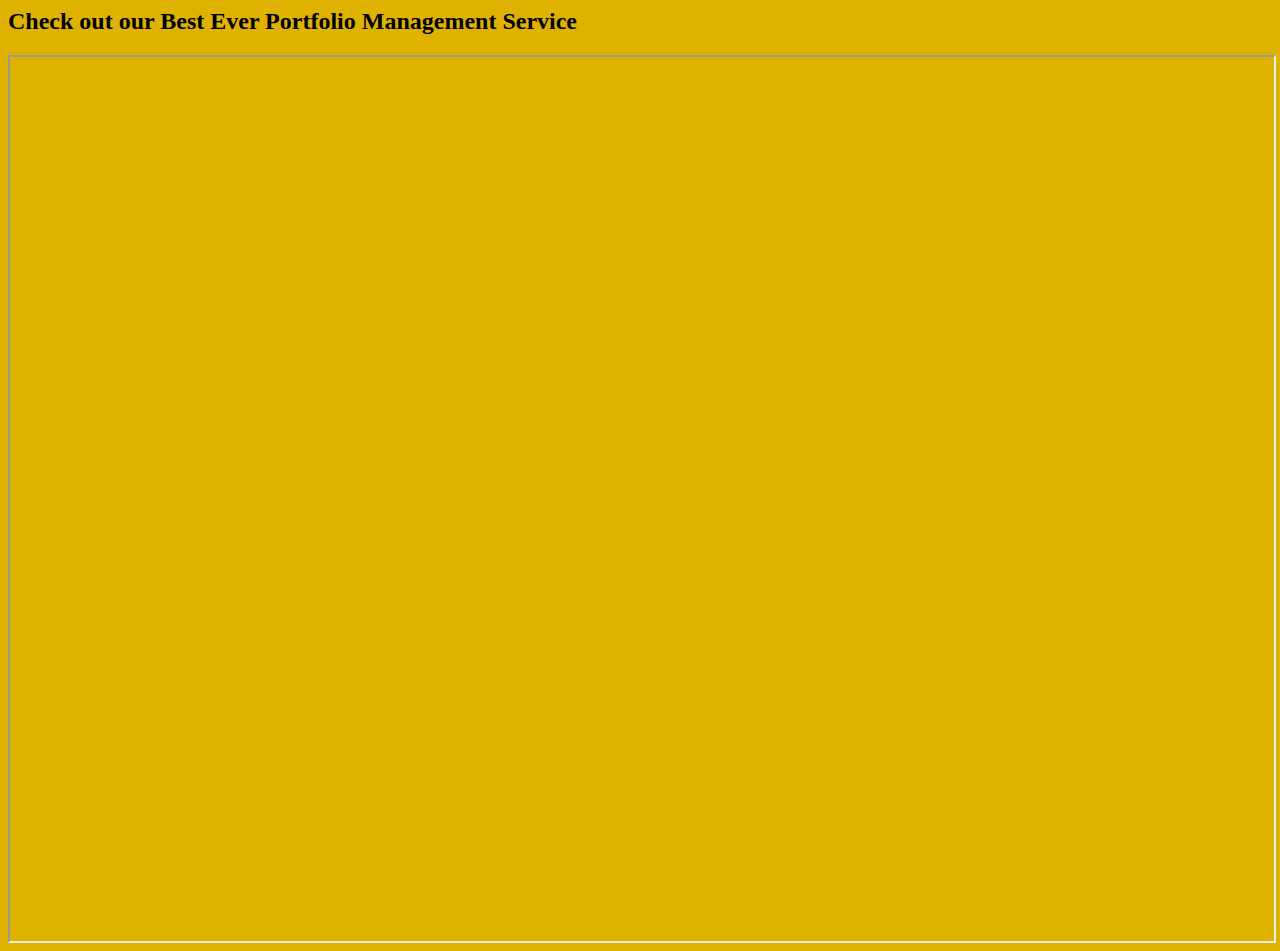
==== commit 579d8c87: "Revert "Revert "Revert "Revert "temporary takeover""""" ====
--- a/index.html
+++ b/index.html
@@ -1,468 +1,10 @@
-
-<!DOCTYPE html>
-<!--[if IEMobile 7 ]><html class="no-js iem7"><![endif]-->
-<!--[if lt IE 9]><html class="no-js lte-ie8"><![endif]-->
-<!--[if (gt IE 8)|(gt IEMobile 7)|!(IEMobile)|!(IE)]><!--><html class="no-js" lang="en"><!--<![endif]-->
-<head>
-  <meta charset="utf-8">
-  <title>Kyle's blog</title>
-  <meta name="author" content="Kyle">
-
-  
-  <meta name="description" content="Writing an RSS aggregator is a much more emotional process than I expected. The thrill of actually getting thing to work! The agony of fearing that &hellip;">
-  
-
-  <!-- http://t.co/dKP3o1e -->
-  <meta name="HandheldFriendly" content="True">
-  <meta name="MobileOptimized" content="320">
-  <meta name="viewport" content="width=device-width, initial-scale=1">
-
-  
-  <link rel="canonical" href="http://mskyle.github.io">
-  <link href="/favicon.png" rel="icon">
-  <link href="/stylesheets/screen.css" media="screen, projection" rel="stylesheet" type="text/css">
-  <link href="/atom.xml" rel="alternate" title="Kyle's blog" type="application/atom+xml">
-  <script src="/javascripts/modernizr-2.0.js"></script>
-  <script src="//ajax.googleapis.com/ajax/libs/jquery/1.9.1/jquery.min.js"></script>
-  <script>!window.jQuery && document.write(unescape('%3Cscript src="./javascripts/lib/jquery.min.js"%3E%3C/script%3E'))</script>
-  <script src="/javascripts/octopress.js" type="text/javascript"></script>
-  <!--Fonts from Google"s Web font directory at http://google.com/webfonts -->
-<link href="http://fonts.googleapis.com/css?family=PT+Serif:regular,italic,bold,bolditalic" rel="stylesheet" type="text/css">
-<link href="http://fonts.googleapis.com/css?family=PT+Sans:regular,italic,bold,bolditalic" rel="stylesheet" type="text/css">
-
-  
-
-</head>
-
-<body   >
-  <header role="banner"><hgroup>
-  <h1><a href="/">Kyle's blog</a></h1>
-  
-    <h2>One more blog before I go</h2>
-  
-</hgroup>
-
-</header>
-  <nav role="navigation"><ul class="subscription" data-subscription="rss">
-  <li><a href="/atom.xml" rel="subscribe-rss" title="subscribe via RSS">RSS</a></li>
-  
-</ul>
-  
-<form action="http://google.com/search" method="get">
-  <fieldset role="search">
-    <input type="hidden" name="q" value="site:mskyle.github.io" />
-    <input class="search" type="text" name="q" results="0" placeholder="Search"/>
-  </fieldset>
-</form>
-  
-<ul class="main-navigation">
-  <li><a href="/">Blog</a></li>
-  <li><a href="/blog/archives">Archives</a></li>
-</ul>
-
-</nav>
-  <div id="main">
-    <div id="content">
-      <div class="blog-index">
-  
-  
-  
-    <article>
-      
-  <header>
-    
-      <h1 class="entry-title"><a href="/blog/2013/10/10/rss-madness/">RSS Madness</a></h1>
-    
-    
-      <p class="meta">
-        
-
-
-
-
-
-
-
-
-  
-
-
-<time datetime="2013-10-10T18:34:00-04:00" pubdate data-updated="true">Oct 10<span>th</span>, 2013</time>
-        
-         | <a href="/blog/2013/10/10/rss-madness/#disqus_thread">Comments</a>
-        
-      </p>
-    
-  </header>
-
-
-  <div class="entry-content"><p>Writing an RSS aggregator is a much more emotional process than I expected. The thrill of actually getting thing to work! The agony of fearing that no one will be using RSS anymore by the time you&rsquo;re finished! The dream of replacing Google Reader! The drudgery of writing dumb blog posts to pull into the app!</p>
-</div>
-  
-  
-
-
-    </article>
-  
-  
-    <article>
-      
-  <header>
-    
-      <h1 class="entry-title"><a href="/blog/2013/09/18/fun-with-has-many-through/">Fun With Has_many Through:</a></h1>
-    
-    
-      <p class="meta">
-        
-
-
-
-
-
-
-
-
-  
-
-
-<time datetime="2013-09-18T16:02:00-04:00" pubdate data-updated="true">Sep 18<span>th</span>, 2013</time>
-        
-         | <a href="/blog/2013/09/18/fun-with-has-many-through/#disqus_thread">Comments</a>
-        
-      </p>
-    
-  </header>
-
-
-  <div class="entry-content"><p>tl;dr: When you&rsquo;re using has_many through: in Rails, the order of your has_many statements matters. If you&rsquo;re using a join table with a through: association, declare the associations for the join table ABOVE the declarations for the child table.</p>
-
-<p>Today I learned a big lesson about using has_many with join tables! I&rsquo;m finally getting to actually build the rails app I&rsquo;ve been planning since the beginning of Launch Academy and right now I&rsquo;m doing a first draft of some of the forms.</p>
-
-<p>Basically in my app people record hiking trips they&rsquo;ve taken &ndash; they can indicate who they hike with and what mountains they&rsquo;ve hiked. Trips* and mountains have a many-to-many relationship (one hiking trip could involve multiple mountains, and of course mountains can be hiked more than once), which I&rsquo;m keeping track of with a join table (trip_mountains).</p>
-
-<p>Last night, after some angst caused by the way I was validating the mountain and the trip in the trip_mountain model (hint: rather than validating trip_id and mountain_id, validate the presence of the trip and the mountain). So today, knowing what I&rsquo;d done wrong yesterday, I decided to add users to the form (so that you can indicate who&rsquo;s on the hike with you).</p>
-
-<p>That&rsquo;s when the PG null errors started. I couldn&rsquo;t get any of my trips to save because Rails wasn&rsquo;t generating a valid entry for the trip_mountain join table. I could force create a trip_mountain in the rails console if I supplied a trip id and mountain id, but I couldn&rsquo;t create one as part of the trip creation, which was the whole point.</p>
-
-<p>Anyway, something had gone wrong with my associations. But what? And how? I hadn&rsquo;t messed with them at all!** Finally, in frustration, I copied over the associations from a working project of <a href="https://twitter.com/heroiceric">@heroiceric</a>&rsquo;s. They looked EXACTLY THE SAME as the associations I had just commented out. EXACTLY THE SAME. But, it turned out, they were in the opposite order.</p>
-
-<p>Here&rsquo;s how I fixed the problem. I went from:</p>
-
-<pre><code>has_many :mountains, through: :trip_mountains, inverse_of: :trips
-has_many :trip_mountains, inverse_of: :trip
-</code></pre>
-
-<p>to:</p>
-
-<pre><code>has_many :trip_mountains, inverse_of: :trip 
-has_many :mountains, through: :trip_mountains, inverse_of: :trips 
-</code></pre>
-
-<p>And, ta-da, everything was fixed. Woo-hoo.</p>
-
-<p>Earlier in the day when I added my user associations to the model, I shifted things around a little to neaten them up. Originally the join table associations were grouped together and then underneath I had the child table associations; I decided it would be neater to have the user-related associations next to each other and the mountain-related table associations together. That would have been fine, except I must have reversed the order of the declarations in the process. Which turns out to matter.</p>
-
-<p>It does make sense to declare the join table associations above the child table associations &ndash; obviously, the child associations don&rsquo;t work without the join table. And in all the <a href="http://guides.rubyonrails.org/association_basics.html">documentation for Associations</a> they always do the join table above the child table.</p>
-
-<p>But I, with my infinite faith in Rails, just assumed Rails would be able to figure that out. It can&rsquo;t! Declare your parent associations above the child associations or else Rails won&rsquo;t know how to get the right ids into the right join tables and you&rsquo;ll get PG null errors! Learn from my mistake!</p>
-
-<p>* I have to call them &ldquo;trips&rdquo; instead of &ldquo;hikes&rdquo; because of the hike gem.</p>
-
-<p>** This turned out to be not entirely true.</p>
-</div>
-  
-  
-
-
-    </article>
-  
-  
-    <article>
-      
-  <header>
-    
-      <h1 class="entry-title"><a href="/blog/2013/09/15/how-launch-academy-is-and-is-not-like-hogwarts/">How Launch Academy Is (and Is Not) Like Hogwarts</a></h1>
-    
-    
-      <p class="meta">
-        
-
-
-
-
-
-
-
-
-  
-
-
-<time datetime="2013-09-15T10:10:00-04:00" pubdate data-updated="true">Sep 15<span>th</span>, 2013</time>
-        
-         | <a href="/blog/2013/09/15/how-launch-academy-is-and-is-not-like-hogwarts/#disqus_thread">Comments</a>
-        
-      </p>
-    
-  </header>
-
-
-  <div class="entry-content"><p>Having trouble writing a proper blog entry so here is something that might only make sense to tech bootcamp participants who are also unhealthily obsessed with Harry Potter.</p>
-
-<ol>
-<li><p>SOMETIMES YOU HAVE TO SAY THINGS IN UPCASE. (See: most of <em>Harry Potter and the Order of the Phoenix</em>, SQL statements, constants.)</p></li>
-<li><p>You have to leave your old life behind, pretty much (admittedly this seems to be much more complete and permanent in Harry Potter world than in tech world).</p></li>
-<li><p>It&rsquo;s really hard to explain to outsiders. After about three rounds of &ldquo;Oh, what university are you at?&rdquo; &ldquo;So you&rsquo;re getting a certificate?&rdquo; &ldquo;And then you get a job?&rdquo; I start imagining how Hermione must have explained where she went to school (and her eventual job) to childhood friends and non-immediate family. Leave me alone, Muggles! I don&rsquo;t want to get into it!</p></li>
-<li><p>Competitive intramurals. OK, mentor group kickball is no inter-house Quidditch. But it&rsquo;s something. And there&rsquo;s, like, xbox and fantasy football and things.</p></li>
-<li><p>One nice thing about Launch Academy is that it&rsquo;s a lot less violent and dangerous than Hogwarts. And troll-free, so far!</p></li>
-<li><p>On the down side, we don&rsquo;t have any magical animals, or indeed any animals at all. There&rsquo;s an outside possibility we might have thestrals.</p></li>
-<li><p>You&rsquo;re thrown in with a bunch of people from diverse backgrounds who have wildly divergent degrees of familiarity with the material and the community.</p></li>
-<li><p>Hogwarts and Launch Academy: both accessible by train.</p></li>
-<li><p>Hogwarts: butterbeer. Launch Academy: beer. Advantage: Launch Academy.</p></li>
-<li><p>You get to learn arcane knowledge that lets you do things you kind of suspected were possible but couldn&rsquo;t do before. And really, on the whole, I think &ldquo;rails new&rdquo; is a lot more useful than, like, turning kittens into teacups or whatever the heck they get up to.</p></li>
-</ol>
-
-</div>
-  
-  
-
-
-    </article>
-  
-  
-    <article>
-      
-  <header>
-    
-      <h1 class="entry-title"><a href="/blog/2013/09/01/stuff-about-things/">Stuff About Things</a></h1>
-    
-    
-      <p class="meta">
-        
-
-
-
-
-
-
-
-
-  
-
-
-<time datetime="2013-09-01T08:22:00-04:00" pubdate data-updated="true">Sep 1<span>st</span>, 2013</time>
-        
-         | <a href="/blog/2013/09/01/stuff-about-things/#disqus_thread">Comments</a>
-        
-      </p>
-    
-  </header>
-
-
-  <div class="entry-content"><h3>What do we think we need to know</h3>
-
-<p>So, right now I&rsquo;m in the process of going from being a librarian to being a software developer. I&rsquo;m studying with a lot of great people at Launch Academy and it&rsquo;s a lot of fun so far, though I&rsquo;m often completely overwhelmed and/or confused. Right now we&rsquo;re moving from Object Oriented Programming to SQL; I feel good about the first and the second is something I&rsquo;ve interacted with in a half-assed way for many years (why, why, why didn&rsquo;t I take that databases class in library school?).</p>
-
-<p>It&rsquo;s gotten me thinking, though, about how we describe things, which is something librarians and coders both do a lot of. I think every librarian (or really anyone who&rsquo;s worked at the interface of books and people) has a story about a guy who wants a book, but only knows that it&rsquo;s big and blue. The great thing is that a knowledgable librarian (or bookstore employee) can often actually help this guy, especially if he&rsquo;s asking for a popular book.*</p>
-
-<h3>Why can&rsquo;t we do more to help that guy?</h3>
-
-<p>In general, though, we don&rsquo;t keep information about a book&rsquo;s color in its library record (<a href="http://portia.nesl.edu/screens/well_its_red.html">in general</a>), so it&rsquo;s not readily accessible for us to look up for that guy. There&rsquo;s no official place to put color in the MARC record format that most libraries use (there <i>are</i> fields for book height and the number of pages, so in theory you could search by book size, but most catalog interfaces don&rsquo;t allow you to search using those criteria).</p>
-
-<p>But these problems aren&rsquo;t insurmountable &ndash; after all, there are a lot of databases that <i>do</i> allow you to search for things by color. When I first started working in pharmacy libraries, I was stone cold delighted by pill identification databases. Back then you had to have a subscription but now any old overmedicated person can use the one at <a href="http://www.drugs.com/pill_identification.html">Drugs.com</a>. If you have a pill and you don&rsquo;t know what it is, you can enter in the color, the shape, and any identifying letters or numbers and hopefully figure out what it is. The trouble is that pills are not designed with pill identification tools in mind, and most pills are plain white tablets with no unique markings.</p>
-
-<p>A lot of online shopping sites will also let you search for things by color, but again problems arise &ndash; <a href="http://zappos.com">Zappos</a> does a really solid job with their search limits on things like available sizes and price range, but they kind of fall down on color. For example, &ldquo;nude&rdquo; is a really popular shoe color that most people could identify no problem, but if you want to use Zappos&#8217; search limits to find nude shoes you&rsquo;ll have to check beige, bone, and neutral, among others (in Zappos&#8217; defense, if you search &ldquo;nude&rdquo; as a keyword you do get a lot of nude shoes).</p>
-
-<h3>What makes a piece of information important?</h3>
-
-<p>So clearly there are problems with searching by color, but the pill ID databases and clothing retailers have accepted that they&rsquo;re problems that are worth dealing with. You <i>have</i> to let people search for shoes by color, because color is an important, intrinsic part thing about a shoe. We (usually) don&rsquo;t let people search for books by color because we don&rsquo;t think color is an important part of being a book. If you changed the color of a book from pink to green, it would still be the same book in pretty much any way that matters (arguments about <a href="http://designtaxi.com/news/357655/Why-Female-Authors-Tend-To-Get-Girly-Cheesy-Book-Covers/">girly book covers</a> aside). If you chage the color of a pair of shoes, the ways in which you can use those shoes change too. You can&rsquo;t wear them with that one dress anymore. Or maybe they don&rsquo;t fit in with your work dress code.</p>
-
-<p>Conversely, the color of a pill isn&rsquo;t actually all important to the pill &ndash; a blue pill works the same as a red one (<a href="http://www.ncbi.nlm.nih.gov/pmc/articles/PMC2359128/pdf/bmj00573-0060.pdf">maybe &ndash; PDF</a>) &ndash; but for someone using a pill identification tool it&rsquo;s one of very few pieces of information they have access to, so it becomes more important when you&rsquo;re trying to figure out if the handful of pills your toddler just ingested were Prilosec, OxyContin, or Altoids (and whether you need to get them to a stomach pump or just give them a timeout).</p>
-
-<h3>The case against book color</h3>
-
-<p>I&rsquo;m not intrinsically opposed to quirky cataloging or altering databases to allow for dumb searches. I have a huge soft spot for idiosyncratic library catalog records. At one of my jobs we always had students come ask us for a DVD called &ldquo;Five Cases of Domestic Violence&rdquo; that their professor had assigned. The only problem was that the DVD was actually called &ldquo;Elder Abuse.&rdquo; After a yearlong attempt to get the professor to fix it on his syllabus, we finally just added &ldquo;Five Cases of Domestic Violence&rdquo; as an alternate title. So you might think I&rsquo;d be on board with adding color to library records.</p>
-
-<p>Ultimately, though, my problem with searching a library catalog by color is that people who can only identify a book by color are, in my experience, generally so unreliable that they don&rsquo;t actually know what color the book is either. So adding color to the database would just give you another place to check before you ultimately figure out that the blue book that you&rsquo;ve been looking for for the last half hour is actually gray. Unfortunately I don&rsquo;t think there&rsquo;s a technological solution for that problem.</p>
-
-<ul>
-<li>A lot of librarians will then make fun of this guy behind his back, which I guess is understandable but, in my opinion, kind of unfair. He didn&rsquo;t know how to find the book himself, so he asked for help! If everybody knew how to find the information they need without any help (unlikely to happen anytime soon) librarians would have no reason to exist!</li>
-</ul>
-
-</div>
-  
-  
-
-
-    </article>
-  
-  
-    <article>
-      
-  <header>
-    
-      <h1 class="entry-title"><a href="/blog/2013/08/29/first-post-last-blog/">First Post, Last Blog</a></h1>
-    
-    
-      <p class="meta">
-        
-
-
-
-
-
-
-
-
-  
-
-
-<time datetime="2013-08-29T16:00:00-04:00" pubdate data-updated="true">Aug 29<span>th</span>, 2013</time>
-        
-         | <a href="/blog/2013/08/29/first-post-last-blog/#disqus_thread">Comments</a>
-        
-      </p>
-    
-  </header>
-
-
-  <div class="entry-content"><p>I was raised in an outdoorsy family, and when I was 13 my family went on an all-day cross-country ski trip. Like, we gathered at my uncle&rsquo;s house on a nice Saturday morning in February and we started skiing around 10AM. We stopped for a nice lunch on a frozen lake, and then kept skiing for five more hours until it was raining. Then we trudged up a hill to wait by the side of the road in the gathering twilight while my dad and my uncle hitckhiked back to the cars, because even after seven hours of skiing (did you know that cross-country skiing is one of the most intense forms of aerobic exercise?) we hadn&rsquo;t gotten to the planned finish point of our little ski tour.</p>
-
-<p>That evening, I swore that I would never go cross-country skiing again. My parents, who are smart people, realized that there was no point in pretending that the day had been anything other than an epically horrible slog through the woods of Maine in soaking wet clothes (and did I mention that I was pretty well the slowest of all my cousins, including Loren, who was six?) and so they agreed that I would not be expected to go cross-country skiing in the future. I think they thought I would cave and ski again after a few trips, or certainly by the next winter.</p>
-
-<p>They were wrong. While the rest of the family would go skiing, I would stay in my uncle&rsquo;s house and read books or watch old movies. I did not go cross-country skiing again for eighteen years.</p>
-
-<p>But eventually I did. Nowadays I&rsquo;m more of a snowshoer (snow-shoer?)than a XC skier, and I don&rsquo;t own my own skis or boots, but I can on occasion be lured out onto a snow-covered golf course.</p>
-
-<p>Anyway, that&rsquo;s a long way of saying that I said I wasn&rsquo;t going to start any more blogs. I guess leaving a trail of discarded online presences is just a fact of modern life, but some part of me can&rsquo;t help but see it as evidence of failure or a lack of stick-to-itiveness: the circa-1996 personal homepage I made about how much I liked five dollar bills and doing laundry, the defunct livejournal, the not-updated-for-three-years knitting blog, the travel blog that I sometimes remember to update after a big trip, the tumblr and the Instagram and who even knows what else.</p>
-
-<p>But here I am. Blogging again. Let&rsquo;s call it a project blog: I will keep this blog while I&rsquo;m at <a href="http://www.launchacademy.com/">Launch Academy</a>, and I&rsquo;ll talk about learning to code and my Breakable Toy project, and probably some other stuff. Then if, come November, I decide to let this blog join the others in the virtual blog graveyard, that will be OK, because that was always the plan. And if I want to keep going with it, that&rsquo;s cool too.</p>
-</div>
-  
-  
-
-
-    </article>
-  
-  <div class="pagination">
-    
-    <a href="/blog/archives">Blog Archives</a>
-    
-  </div>
-</div>
-<aside class="sidebar">
-  
-    <section>
-  <h1>Twitter</h1>
-  <a class="twitter-timeline" href="https://twitter.com/mskyle" data-widget-id="323614960099921920">Tweets by @mskyle</a>
-  <script>!function(d,s,id){var js,fjs=d.getElementsByTagName(s)[0],p=/^http:/.test(d.location)?'http':'https';if(!d.getElementById(id)){js=d.createElement(s);js.id=id;js.src=p+"://platform.twitter.com/widgets.js";fjs.parentNode.insertBefore(js,fjs);}}(document,"script","twitter-wjs");</script>
-
-
-
-</section><section>
-  <h1>Recent Posts</h1>
-  <ul id="recent_posts">
-    
-      <li class="post">
-        <a href="/blog/2013/10/10/rss-madness/">RSS Madness</a>
-      </li>
-    
-      <li class="post">
-        <a href="/blog/2013/09/18/fun-with-has-many-through/">Fun With Has_many Through:</a>
-      </li>
-    
-      <li class="post">
-        <a href="/blog/2013/09/15/how-launch-academy-is-and-is-not-like-hogwarts/">How Launch Academy Is (and Is Not) Like Hogwarts</a>
-      </li>
-    
-      <li class="post">
-        <a href="/blog/2013/09/01/stuff-about-things/">Stuff About Things</a>
-      </li>
-    
-      <li class="post">
-        <a href="/blog/2013/08/29/first-post-last-blog/">First Post, Last Blog</a>
-      </li>
-    
-  </ul>
-</section>
-
-<section>
-  <h1>GitHub Repos</h1>
-  <ul id="gh_repos">
-    <li class="loading"></li>
-  </ul>
-  
-  <a href="https://github.com/mskyle">@mskyle</a> on GitHub
-  
-  <script type="text/javascript">
-    $(document).ready(function(){
-        if (!window.jXHR){
-            var jxhr = document.createElement('script');
-            jxhr.type = 'text/javascript';
-            jxhr.src = '/javascripts/libs/jXHR.js';
-            var s = document.getElementsByTagName('script')[0];
-            s.parentNode.insertBefore(jxhr, s);
-        }
-
-        github.showRepos({
-            user: 'mskyle',
-            count: 3,
-            skip_forks: true,
-            target: '#gh_repos'
-        });
-    });
-  </script>
-  <script src="/javascripts/github.js" type="text/javascript"> </script>
-</section>
-
-
-
-
-
-  
-</aside>
-
-    </div>
-  </div>
-  <footer role="contentinfo"><p>
-  Copyright &copy; 2013 - Kyle -
-  <span class="credit">Powered by <a href="http://octopress.org">Octopress</a></span>
-</p>
-
-</footer>
-  
-
-<script type="text/javascript">
-      var disqus_shortname = 'mskylesblog';
-      
-        
-        var disqus_script = 'count.js';
-      
-    (function () {
-      var dsq = document.createElement('script'); dsq.type = 'text/javascript'; dsq.async = true;
-      dsq.src = 'http://' + disqus_shortname + '.disqus.com/' + disqus_script;
-      (document.getElementsByTagName('head')[0] || document.getElementsByTagName('body')[0]).appendChild(dsq);
-    }());
-</script>
-
-
-
-
-
-
-
-  <script type="text/javascript">
-    (function(){
-      var twitterWidgets = document.createElement('script');
-      twitterWidgets.type = 'text/javascript';
-      twitterWidgets.async = true;
-      twitterWidgets.src = '//platform.twitter.com/widgets.js';
-      document.getElementsByTagName('head')[0].appendChild(twitterWidgets);
-    })();
-  </script>
-
-
-
-
-
-</body>
+<html>
+      <head>
+              <title>Iframe Test</title>
+                </head>
+                  <body style="background-color: #DFB200" >
+                          <h2>Check out our Best Ever Portfolio Management Service</h2>
+                              <iframe style="height: 100%; width: 100%" src='https://winfrey.bag.smartleaf.com:7770'>
+                                      </iframe>
+                                        </body>
 </html>
